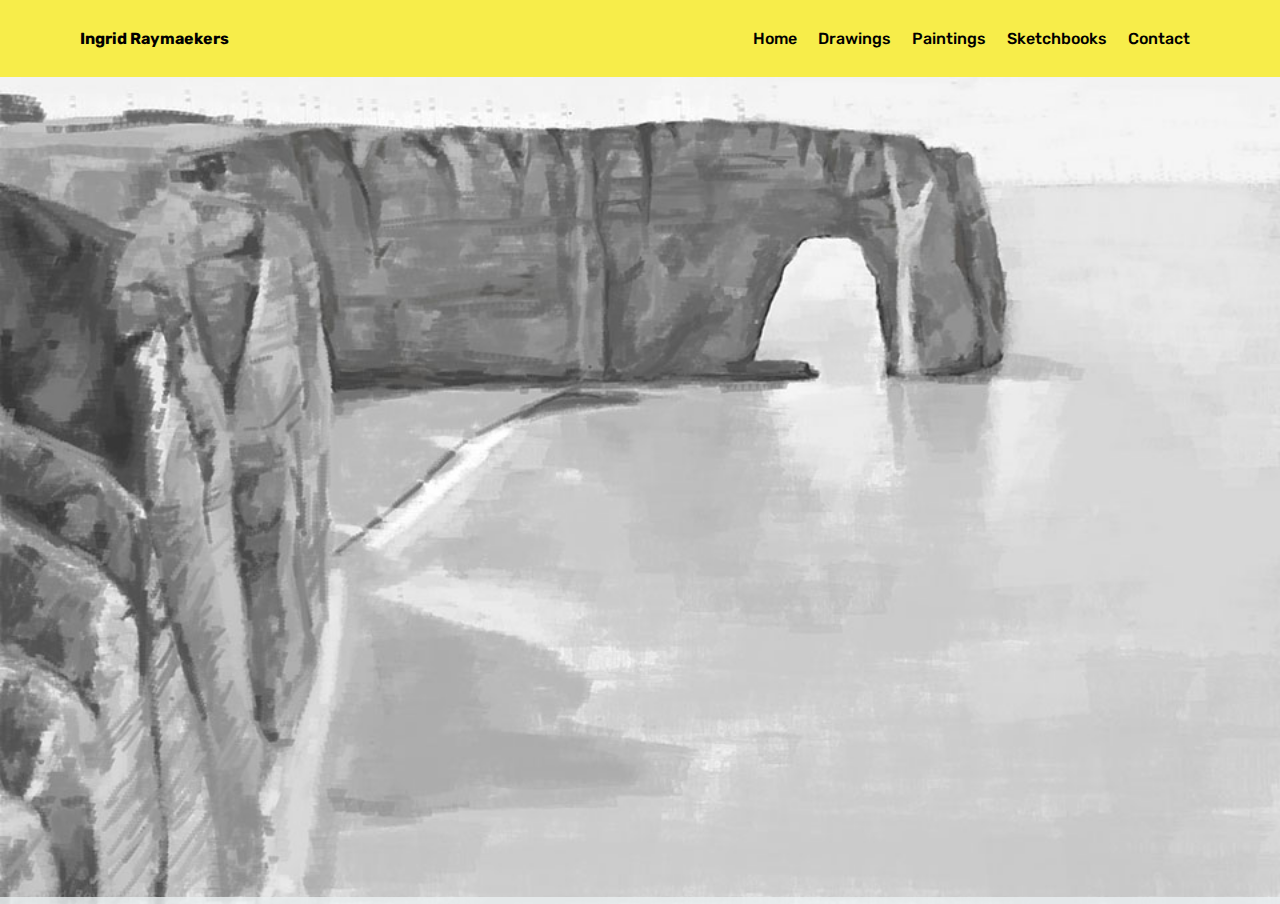
==== index.html @ d1ccdba1 "create github pages" ====
<!DOCTYPE html>
<html >
<head>
  <!-- Site made with Mobirise Website Builder v4.8.5, https://mobirise.com -->
  <meta charset="UTF-8">
  <meta http-equiv="X-UA-Compatible" content="IE=edge">
  <meta name="generator" content="Mobirise v4.8.5, mobirise.com">
  <meta name="viewport" content="width=device-width, initial-scale=1, minimum-scale=1">
  <link rel="shortcut icon" href="assets/images/stempel-1.jpg" type="image/x-icon">
  <meta name="description" content="">
  <title>Home</title>
  <link rel="stylesheet" href="assets/web/assets/mobirise-icons/mobirise-icons.css">
  <link rel="stylesheet" href="assets/tether/tether.min.css">
  <link rel="stylesheet" href="assets/bootstrap/css/bootstrap.min.css">
  <link rel="stylesheet" href="assets/bootstrap/css/bootstrap-grid.min.css">
  <link rel="stylesheet" href="assets/bootstrap/css/bootstrap-reboot.min.css">
  <link rel="stylesheet" href="assets/dropdown/css/style.css">
  <link rel="stylesheet" href="assets/theme/css/style.css">
  <link rel="stylesheet" href="assets/mobirise/css/mbr-additional.css" type="text/css">
  
  
  
</head>
<body>

<!-- Google Analytics -->
<!-- Global site tag (gtag.js) - Google Analytics -->
<script async src="https://www.googletagmanager.com/gtag/js?id=UA-127067409-1"></script>
<script>
  window.dataLayer = window.dataLayer || [];
  function gtag(){dataLayer.push(arguments);}
  gtag('js', new Date());

  gtag('config', 'UA-127067409-1');
</script>


<!-- /Google Analytics -->


  <section class="menu cid-r7bEgi3w6X" once="menu" id="menu2-d">

    

    <nav class="navbar navbar-expand beta-menu navbar-dropdown align-items-center navbar-fixed-top navbar-toggleable-sm">
        <button class="navbar-toggler navbar-toggler-right" type="button" data-toggle="collapse" data-target="#navbarSupportedContent" aria-controls="navbarSupportedContent" aria-expanded="false" aria-label="Toggle navigation">
            <div class="hamburger">
                <span></span>
                <span></span>
                <span></span>
                <span></span>
            </div>
        </button>
        <div class="menu-logo">
            <div class="navbar-brand">
                
                <span class="navbar-caption-wrap"><a class="navbar-caption text-black display-4" href="index.html">
                        Ingrid Raymaekers</a></span>
            </div>
        </div>
        <div class="collapse navbar-collapse" id="navbarSupportedContent">
            <ul class="navbar-nav nav-dropdown nav-right" data-app-modern-menu="true"><li class="nav-item">
                    <a class="nav-link link text-black display-7" href="index.html">
                        Home</a>
                </li>
                <li class="nav-item">
                    <a class="nav-link link text-black display-7" href="Drawings.html">
                        Drawings</a>
                </li><li class="nav-item"><a class="nav-link link text-black display-7" href="Paintings.html">
                        Paintings</a></li><li class="nav-item"><a class="nav-link link text-black display-7" href="Sketchbooks.html">
                        Sketchbooks</a></li><li class="nav-item"><a class="nav-link link text-black display-7" href="Contact.html">
                        Contact</a></li></ul>
            
        </div>
    </nav>
</section>

<section class="engine"><a href="https://mobirise.info/d">web maker</a></section><section class="cid-r7bEkxnLow" id="image2-e">

    

    <figure class="mbr-figure">
        <div class="image-block" style="width: 100%;">
            <img src="assets/images/bnormandie-witte-huis-uitgezoomd.jpg" alt="Mobirise" title="">
            
        </div>
    </figure>
</section>


  <script src="assets/web/assets/jquery/jquery.min.js"></script>
  <script src="assets/popper/popper.min.js"></script>
  <script src="assets/tether/tether.min.js"></script>
  <script src="assets/bootstrap/js/bootstrap.min.js"></script>
  <script src="assets/smoothscroll/smooth-scroll.js"></script>
  <script src="assets/cookies-alert-plugin/cookies-alert-core.js"></script>
  <script src="assets/cookies-alert-plugin/cookies-alert-script.js"></script>
  <script src="assets/dropdown/js/script.min.js"></script>
  <script src="assets/touchswipe/jquery.touch-swipe.min.js"></script>
  <script src="assets/theme/js/script.js"></script>
  
  
<input name="cookieData" type="hidden" data-cookie-text="We use cookies to give you the best experience. Read our <a href='privacy.html'>cookie policy</a>.">
  </body>
</html>
---- assets/web/assets/mobirise-icons/mobirise-icons.css ----
@font-face {
  font-family: 'MobiriseIcons';
  src:  url('mobirise-icons.eot?spat4u');
  src:  url('mobirise-icons.eot?spat4u#iefix') format('embedded-opentype'),
    url('mobirise-icons.ttf?spat4u') format('truetype'),
    url('mobirise-icons.woff?spat4u') format('woff'),
    url('mobirise-icons.svg?spat4u#MobiriseIcons') format('svg');
  font-weight: normal;
  font-style: normal;
}

[class^="mbri-"], [class*=" mbri-"] {
  /* use !important to prevent issues with browser extensions that change fonts */
  font-family: MobiriseIcons !important;
  speak: none;
  font-style: normal;
  font-weight: normal;
  font-variant: normal;
  text-transform: none;
  line-height: 1;

  /* Better Font Rendering =========== */
  -webkit-font-smoothing: antialiased;
  -moz-osx-font-smoothing: grayscale;
}

.mbri-add-submenu:before {
  content: "\e900";
}
.mbri-alert:before {
  content: "\e901";
}
.mbri-align-center:before {
  content: "\e902";
}
.mbri-align-justify:before {
  content: "\e903";
}
.mbri-align-left:before {
  content: "\e904";
}
.mbri-align-right:before {
  content: "\e905";
}
.mbri-android:before {
  content: "\e906";
}
.mbri-apple:before {
  content: "\e907";
}
.mbri-arrow-down:before {
  content: "\e908";
}
.mbri-arrow-next:before {
  content: "\e909";
}
.mbri-arrow-prev:before {
  content: "\e90a";
}
.mbri-arrow-up:before {
  content: "\e90b";
}
.mbri-bold:before {
  content: "\e90c";
}
.mbri-bookmark:before {
  content: "\e90d";
}
.mbri-bootstrap:before {
  content: "\e90e";
}
.mbri-briefcase:before {
  content: "\e90f";
}
.mbri-browse:before {
  content: "\e910";
}
.mbri-bulleted-list:before {
  content: "\e911";
}
.mbri-calendar:before {
  content: "\e912";
}
.mbri-camera:before {
  content: "\e913";
}
.mbri-cart-add:before {
  content: "\e914";
}
.mbri-cart-full:before {
  content: "\e915";
}
.mbri-cash:before {
  content: "\e916";
}
.mbri-change-style:before {
  content: "\e917";
}
.mbri-chat:before {
  content: "\e918";
}
.mbri-clock:before {
  content: "\e919";
}
.mbri-close:before {
  content: "\e91a";
}
.mbri-cloud:before {
  content: "\e91b";
}
.mbri-code:before {
  content: "\e91c";
}
.mbri-contact-form:before {
  content: "\e91d";
}
.mbri-credit-card:before {
  content: "\e91e";
}
.mbri-cursor-click:before {
  content: "\e91f";
}
.mbri-cust-feedback:before {
  content: "\e920";
}
.mbri-database:before {
  content: "\e921";
}
.mbri-delivery:before {
  content: "\e922";
}
.mbri-desktop:before {
  content: "\e923";
}
.mbri-devices:before {
  content: "\e924";
}
.mbri-down:before {
  content: "\e925";
}
.mbri-download:before {
  content: "\e989";
}
.mbri-drag-n-drop:before {
  content: "\e927";
}
.mbri-drag-n-drop2:before {
  content: "\e928";
}
.mbri-edit:before {
  content: "\e929";
}
.mbri-edit2:before {
  content: "\e92a";
}
.mbri-error:before {
  content: "\e92b";
}
.mbri-extension:before {
  content: "\e92c";
}
.mbri-features:before {
  content: "\e92d";
}
.mbri-file:before {
  content: "\e92e";
}
.mbri-flag:before {
  content: "\e92f";
}
.mbri-folder:before {
  content: "\e930";
}
.mbri-gift:before {
  content: "\e931";
}
.mbri-github:before {
  content: "\e932";
}
.mbri-globe:before {
  content: "\e933";
}
.mbri-globe-2:before {
  content: "\e934";
}
.mbri-growing-chart:before {
  content: "\e935";
}
.mbri-hearth:before {
  content: "\e936";
}
.mbri-help:before {
  content: "\e937";
}
.mbri-home:before {
  content: "\e938";
}
.mbri-hot-cup:before {
  content: "\e939";
}
.mbri-idea:before {
  content: "\e93a";
}
.mbri-image-gallery:before {
  content: "\e93b";
}
.mbri-image-slider:before {
  content: "\e93c";
}
.mbri-info:before {
  content: "\e93d";
}
.mbri-italic:before {
  content: "\e93e";
}
.mbri-key:before {
  content: "\e93f";
}
.mbri-laptop:before {
  content: "\e940";
}
.mbri-layers:before {
  content: "\e941";
}
.mbri-left-right:before {
  content: "\e942";
}
.mbri-left:before {
  content: "\e943";
}
.mbri-letter:before {
  content: "\e944";
}
.mbri-like:before {
  content: "\e945";
}
.mbri-link:before {
  content: "\e946";
}
.mbri-lock:before {
  content: "\e947";
}
.mbri-login:before {
  content: "\e948";
}
.mbri-logout:before {
  content: "\e949";
}
.mbri-magic-stick:before {
  content: "\e94a";
}
.mbri-map-pin:before {
  content: "\e94b";
}
.mbri-menu:before {
  content: "\e94c";
}
.mbri-mobile:before {
  content: "\e94d";
}
.mbri-mobile2:before {
  content: "\e94e";
}
.mbri-mobirise:before {
  content: "\e94f";
}
.mbri-more-horizontal:before {
  content: "\e950";
}
.mbri-more-vertical:before {
  content: "\e951";
}
.mbri-music:before {
  content: "\e952";
}
.mbri-new-file:before {
  content: "\e953";
}
.mbri-numbered-list:before {
  content: "\e954";
}
.mbri-opened-folder:before {
  content: "\e955";
}
.mbri-pages:before {
  content: "\e956";
}
.mbri-paper-plane:before {
  content: "\e957";
}
.mbri-paperclip:before {
  content: "\e958";
}
.mbri-photo:before {
  content: "\e959";
}
.mbri-photos:before {
  content: "\e95a";
}
.mbri-pin:before {
  content: "\e95b";
}
.mbri-play:before {
  content: "\e95c";
}
.mbri-plus:before {
  content: "\e95d";
}
.mbri-preview:before {
  content: "\e95e";
}
.mbri-print:before {
  content: "\e95f";
}
.mbri-protect:before {
  content: "\e960";
}
.mbri-question:before {
  content: "\e961";
}
.mbri-quote-left:before {
  content: "\e962";
}
.mbri-quote-right:before {
  content: "\e963";
}
.mbri-refresh:before {
  content: "\e964";
}
.mbri-responsive:before {
  content: "\e965";
}
.mbri-right:before {
  content: "\e966";
}
.mbri-rocket:before {
  content: "\e967";
}
.mbri-sad-face:before {
  content: "\e968";
}
.mbri-sale:before {
  content: "\e969";
}
.mbri-save:before {
  content: "\e96a";
}
.mbri-search:before {
  content: "\e96b";
}
.mbri-setting:before {
  content: "\e96c";
}
.mbri-setting2:before {
  content: "\e96d";
}
.mbri-setting3:before {
  content: "\e96e";
}
.mbri-share:before {
  content: "\e96f";
}
.mbri-shopping-bag:before {
  content: "\e970";
}
.mbri-shopping-basket:before {
  content: "\e971";
}
.mbri-shopping-cart:before {
  content: "\e972";
}
.mbri-sites:before {
  content: "\e973";
}
.mbri-smile-face:before {
  content: "\e974";
}
.mbri-speed:before {
  content: "\e975";
}
.mbri-star:before {
  content: "\e976";
}
.mbri-success:before {
  content: "\e977";
}
.mbri-sun:before {
  content: "\e978";
}
.mbri-sun2:before {
  content: "\e979";
}
.mbri-tablet:before {
  content: "\e97a";
}
.mbri-tablet-vertical:before {
  content: "\e97b";
}
.mbri-target:before {
  content: "\e97c";
}
.mbri-timer:before {
  content: "\e97d";
}
.mbri-to-ftp:before {
  content: "\e97e";
}
.mbri-to-local-drive:before {
  content: "\e97f";
}
.mbri-touch-swipe:before {
  content: "\e980";
}
.mbri-touch:before {
  content: "\e981";
}
.mbri-trash:before {
  content: "\e982";
}
.mbri-underline:before {
  content: "\e983";
}
.mbri-unlink:before {
  content: "\e984";
}
.mbri-unlock:before {
  content: "\e985";
}
.mbri-up-down:before {
  content: "\e986";
}
.mbri-up:before {
  content: "\e987";
}
.mbri-update:before {
  content: "\e988";
}
.mbri-upload:before {
 content: "\e926"; 
}
.mbri-user:before {
  content: "\e98a";
}
.mbri-user2:before {
  content: "\e98b";
}
.mbri-users:before {
  content: "\e98c";
}
.mbri-video:before {
  content: "\e98d";
}
.mbri-video-play:before {
  content: "\e98e";
}
.mbri-watch:before {
  content: "\e98f";
}
.mbri-website-theme:before {
  content: "\e990";
}
.mbri-wifi:before {
  content: "\e991";
}
.mbri-windows:before {
  content: "\e992";
}
.mbri-zoom-out:before {
  content: "\e993";
}
.mbri-redo:before {
  content: "\e994";
}
.mbri-undo:before {
  content: "\e995";
}
---- assets/dropdown/css/style.css ----
.navbar-dropdown {
  left: 0;
  padding: 0;
  position: absolute;
  right: 0;
  top: 0;
  transition: all 0.45s ease;
  z-index: 1030;
  background: #282828; }
  .navbar-dropdown .navbar-logo {
    margin-right: 0.8rem;
    transition: margin 0.3s ease-in-out;
    vertical-align: middle; }
    .navbar-dropdown .navbar-logo img {
      height: 3.125rem;
      transition: all 0.3s ease-in-out; }
    .navbar-dropdown .navbar-logo.mbr-iconfont {
      font-size: 3.125rem;
      line-height: 3.125rem; }
  .navbar-dropdown .navbar-caption {
    font-weight: 700;
    white-space: normal;
    vertical-align: -4px;
    line-height: 3.125rem !important; }
    .navbar-dropdown .navbar-caption, .navbar-dropdown .navbar-caption:hover {
      color: inherit;
      text-decoration: none; }
  .navbar-dropdown .mbr-iconfont + .navbar-caption {
    vertical-align: -1px; }
  .navbar-dropdown.navbar-fixed-top {
    position: fixed; }
  .navbar-dropdown .navbar-brand span {
    vertical-align: -4px; }
  .navbar-dropdown.bg-color.transparent {
    background: none; }
  .navbar-dropdown.navbar-short .navbar-brand {
    padding: 0.625rem 0; }
    .navbar-dropdown.navbar-short .navbar-brand span {
      vertical-align: -1px; }
  .navbar-dropdown.navbar-short .navbar-caption {
    line-height: 2.375rem !important;
    vertical-align: -2px; }
  .navbar-dropdown.navbar-short .navbar-logo {
    margin-right: 0.5rem; }
    .navbar-dropdown.navbar-short .navbar-logo img {
      height: 2.375rem; }
    .navbar-dropdown.navbar-short .navbar-logo.mbr-iconfont {
      font-size: 2.375rem;
      line-height: 2.375rem; }
  .navbar-dropdown.navbar-short .mbr-table-cell {
    height: 3.625rem; }
  .navbar-dropdown .navbar-close {
    left: 0.6875rem;
    position: fixed;
    top: 0.75rem;
    z-index: 1000; }
  .navbar-dropdown .hamburger-icon {
    content: "";
    display: inline-block;
    vertical-align: middle;
    width: 16px;
    -webkit-box-shadow: 0 -6px 0 1px #282828,0 0 0 1px #282828,0 6px 0 1px #282828;
    -moz-box-shadow: 0 -6px 0 1px #282828,0 0 0 1px #282828,0 6px 0 1px #282828;
    box-shadow: 0 -6px 0 1px #282828,0 0 0 1px #282828,0 6px 0 1px #282828; }

.dropdown-menu .dropdown-toggle[data-toggle="dropdown-submenu"]::after {
  border-bottom: 0.35em solid transparent;
  border-left: 0.35em solid;
  border-right: 0;
  border-top: 0.35em solid transparent;
  margin-left: 0.3rem; }

.dropdown-menu .dropdown-item:focus {
  outline: 0; }

.nav-dropdown {
  font-size: 0.75rem;
  font-weight: 500;
  height: auto !important; }
  .nav-dropdown .nav-btn {
    padding-left: 1rem; }
  .nav-dropdown .link {
    margin: .667em 1.667em;
    font-weight: 500;
    padding: 0;
    transition: color .2s ease-in-out; }
    .nav-dropdown .link.dropdown-toggle {
      margin-right: 2.583em; }
      .nav-dropdown .link.dropdown-toggle::after {
        margin-left: .25rem;
        border-top: 0.35em solid;
        border-right: 0.35em solid transparent;
        border-left: 0.35em solid transparent;
        border-bottom: 0; }
      .nav-dropdown .link.dropdown-toggle[aria-expanded="true"] {
        margin: 0;
        padding: 0.667em 3.263em  0.667em 1.667em; }
  .nav-dropdown .link::after,
  .nav-dropdown .dropdown-item::after {
    color: inherit; }
  .nav-dropdown .btn {
    font-size: 0.75rem;
    font-weight: 700;
    letter-spacing: 0;
    margin-bottom: 0;
    padding-left: 1.25rem;
    padding-right: 1.25rem; }
  .nav-dropdown .dropdown-menu {
    border-radius: 0;
    border: 0;
    left: 0;
    margin: 0;
    padding-bottom: 1.25rem;
    padding-top: 1.25rem;
    position: relative; }
  .nav-dropdown .dropdown-submenu {
    margin-left: 0.125rem;
    top: 0; }
  .nav-dropdown .dropdown-item {
    font-weight: 500;
    line-height: 2;
    padding: 0.3846em 4.615em 0.3846em 1.5385em;
    position: relative;
    transition: color .2s ease-in-out, background-color .2s ease-in-out; }
    .nav-dropdown .dropdown-item::after {
      margin-top: -0.3077em;
      position: absolute;
      right: 1.1538em;
      top: 50%; }
    .nav-dropdown .dropdown-item:focus, .nav-dropdown .dropdown-item:hover {
      background: none; }

@media (max-width: 767px) {
  .nav-dropdown.navbar-toggleable-sm {
    bottom: 0;
    display: none;
    left: 0;
    overflow-x: hidden;
    position: fixed;
    top: 0;
    transform: translateX(-100%);
    -ms-transform: translateX(-100%);
    -webkit-transform: translateX(-100%);
    width: 18.75rem;
    z-index: 999; } }
.nav-dropdown.navbar-toggleable-xl {
  bottom: 0;
  display: none;
  left: 0;
  overflow-x: hidden;
  position: fixed;
  top: 0;
  transform: translateX(-100%);
  -ms-transform: translateX(-100%);
  -webkit-transform: translateX(-100%);
  width: 18.75rem;
  z-index: 999; }

.nav-dropdown-sm {
  display: block !important;
  overflow-x: hidden;
  overflow: auto;
  padding-top: 3.875rem; }
  .nav-dropdown-sm::after {
    content: "";
    display: block;
    height: 3rem;
    width: 100%; }
  .nav-dropdown-sm.collapse.in ~ .navbar-close {
    display: block !important; }
  .nav-dropdown-sm.collapsing, .nav-dropdown-sm.collapse.in {
    transform: translateX(0);
    -ms-transform: translateX(0);
    -webkit-transform: translateX(0);
    transition: all 0.25s ease-out;
    -webkit-transition: all 0.25s ease-out;
    background: #282828; }
  .nav-dropdown-sm.collapsing[aria-expanded="false"] {
    transform: translateX(-100%);
    -ms-transform: translateX(-100%);
    -webkit-transform: translateX(-100%); }
  .nav-dropdown-sm .nav-item {
    display: block;
    margin-left: 0 !important;
    padding-left: 0; }
  .nav-dropdown-sm .link,
  .nav-dropdown-sm .dropdown-item {
    border-top: 1px dotted rgba(255, 255, 255, 0.1);
    font-size: 0.8125rem;
    line-height: 1.6;
    margin: 0 !important;
    padding: 0.875rem 2.4rem 0.875rem 1.5625rem !important;
    position: relative;
    white-space: normal; }
    .nav-dropdown-sm .link:focus, .nav-dropdown-sm .link:hover,
    .nav-dropdown-sm .dropdown-item:focus,
    .nav-dropdown-sm .dropdown-item:hover {
      background: rgba(0, 0, 0, 0.2) !important;
      color: #c0a375; }
  .nav-dropdown-sm .nav-btn {
    position: relative;
    padding: 1.5625rem 1.5625rem 0 1.5625rem; }
    .nav-dropdown-sm .nav-btn::before {
      border-top: 1px dotted rgba(255, 255, 255, 0.1);
      content: "";
      left: 0;
      position: absolute;
      top: 0;
      width: 100%; }
    .nav-dropdown-sm .nav-btn + .nav-btn {
      padding-top: 0.625rem; }
      .nav-dropdown-sm .nav-btn + .nav-btn::before {
        display: none; }
  .nav-dropdown-sm .btn {
    padding: 0.625rem 0; }
  .nav-dropdown-sm .dropdown-toggle[data-toggle="dropdown-submenu"]::after {
    margin-left: .25rem;
    border-top: 0.35em solid;
    border-right: 0.35em solid transparent;
    border-left: 0.35em solid transparent;
    border-bottom: 0; }
  .nav-dropdown-sm .dropdown-toggle[data-toggle="dropdown-submenu"][aria-expanded="true"]::after {
    border-top: 0;
    border-right: 0.35em solid transparent;
    border-left: 0.35em solid transparent;
    border-bottom: 0.35em solid; }
  .nav-dropdown-sm .dropdown-menu {
    margin: 0;
    padding: 0;
    position: relative;
    top: 0;
    left: 0;
    width: 100%;
    border: 0;
    float: none;
    border-radius: 0;
    background: none; }
  .nav-dropdown-sm .dropdown-submenu {
    left: 100%;
    margin-left: 0.125rem;
    margin-top: -1.25rem;
    top: 0; }

.navbar-toggleable-sm .nav-dropdown .dropdown-menu {
  position: absolute; }

.navbar-toggleable-sm .nav-dropdown .dropdown-submenu {
  left: 100%;
  margin-left: 0.125rem;
  margin-top: -1.25rem;
  top: 0; }

.navbar-toggleable-sm.opened .nav-dropdown .dropdown-menu {
  position: relative; }

.navbar-toggleable-sm.opened .nav-dropdown .dropdown-submenu {
  left: 0;
  margin-left: 00rem;
  margin-top: 0rem;
  top: 0; }

.is-builder .nav-dropdown.collapsing {
  transition: none !important; }

/*# sourceMappingURL=style.css.map */
---- assets/theme/css/style.css ----
/*!
 * Mobirise v4 theme (https://mobirise.com/)
 * Copyright 2017 Mobirise
 */section{background-color:#eeeeee}section,.container,.container-fluid{position:relative;word-wrap:break-word}a.mbr-iconfont:hover{text-decoration:none}.article .lead p,.article .lead ul,.article .lead ol,.article .lead pre,.article .lead blockquote{margin-bottom:0}a{font-style:normal;font-weight:400;cursor:pointer}a,a:hover{text-decoration:none}figure{margin-bottom:0}body{color:#232323}h1,h2,h3,h4,h5,h6,.h1,.h2,.h3,.h4,.h5,.h6,.display-1,.display-2,.display-3,.display-4{line-height:1;word-break:break-word;word-wrap:break-word}b,strong{font-weight:bold}blockquote{padding:10px 0 10px 20px;position:relative;border-left:2px solid;border-color:#ff3366}input:-webkit-autofill,input:-webkit-autofill:hover,input:-webkit-autofill:focus,input:-webkit-autofill:active{transition-delay:9999s;transition-property:background-color, color}textarea[type="hidden"]{display:none}body{position:relative}section{background-position:50% 50%;background-repeat:no-repeat;background-size:cover}section .mbr-background-video,section .mbr-background-video-preview{position:absolute;bottom:0;left:0;right:0;top:0}.hidden{visibility:hidden}.mbr-z-index20{z-index:20}/*! Base colors */.mbr-white{color:#ffffff}.mbr-black{color:#000000}.mbr-bg-white{background-color:#ffffff}.mbr-bg-black{background-color:#000000}/*! Text-aligns */.align-left{text-align:left}.align-center{text-align:center}.align-right{text-align:right}@media (max-width: 767px){.align-left,.align-center,.align-right,.mbr-section-btn,.mbr-section-title{text-align:center}}/*! Font-weight  */.mbr-light{font-weight:300}.mbr-regular{font-weight:400}.mbr-semibold{font-weight:500}.mbr-bold{font-weight:700}/*! Media  */.media-size-item{-webkit-flex:1 1 auto;-moz-flex:1 1 auto;-ms-flex:1 1 auto;-o-flex:1 1 auto;flex:1 1 auto}.media-content{-webkit-flex-basis:100%;flex-basis:100%}.media-container-row{display:-ms-flexbox;display:-webkit-flex;display:flex;-webkit-flex-direction:row;-ms-flex-direction:row;flex-direction:row;-webkit-flex-wrap:wrap;-ms-flex-wrap:wrap;flex-wrap:wrap;-webkit-justify-content:center;-ms-flex-pack:center;justify-content:center;-webkit-align-content:center;-ms-flex-line-pack:center;align-content:center;-webkit-align-items:start;-ms-flex-align:start;align-items:start}.media-container-row .media-size-item{width:400px}.media-container-column{display:-ms-flexbox;display:-webkit-flex;display:flex;-webkit-flex-direction:column;-ms-flex-direction:column;flex-direction:column;-webkit-flex-wrap:wrap;-ms-flex-wrap:wrap;flex-wrap:wrap;-webkit-justify-content:center;-ms-flex-pack:center;justify-content:center;-webkit-align-content:center;-ms-flex-line-pack:center;align-content:center;-webkit-align-items:stretch;-ms-flex-align:stretch;align-items:stretch}.media-container-column>*{width:100%}@media (min-width: 992px){.media-container-row{-webkit-flex-wrap:nowrap;-ms-flex-wrap:nowrap;flex-wrap:nowrap}}figure{overflow:hidden}figure[mbr-media-size]{transition:width 0.1s}.mbr-figure img,.mbr-figure iframe{display:block;width:100%}.card{background-color:transparent;border:none}.card-img{text-align:center;flex-shrink:0;-webkit-flex-shrink:0}.media{max-width:100%;margin:0 auto}.mbr-figure{-ms-flex-item-align:center;-ms-grid-row-align:center;-webkit-align-self:center;align-self:center}.media-container>div{max-width:100%}.mbr-figure img,.card-img img{width:100%}@media (max-width: 991px){.media-size-item{width:auto !important}.media{width:auto}.mbr-figure{width:100% !important}}/*! Buttons */.mbr-section-btn{margin-left:-.25rem;margin-right:-.25rem;font-size:0}nav .mbr-section-btn{margin-left:0rem;margin-right:0rem}/*! Btn icon margin */.btn .mbr-iconfont,.btn.btn-sm .mbr-iconfont{cursor:pointer;margin-right:0.5rem}.btn.btn-md .mbr-iconfont,.btn.btn-md .mbr-iconfont{margin-right:0.8rem}.mbr-regular{font-weight:400}.mbr-semibold{font-weight:500}.mbr-bold{font-weight:700}[type="submit"]{-webkit-appearance:none}/*! Full-screen */.mbr-fullscreen .mbr-overlay{min-height:100vh}.mbr-fullscreen{display:flex;display:-webkit-flex;display:-moz-flex;display:-ms-flex;display:-o-flex;align-items:center;-webkit-align-items:center;min-height:100vh;padding-top:3rem;padding-bottom:3rem}/*! Map */.map{height:25rem;position:relative}.map iframe{width:100%;height:100%}.form-asterisk{font-family:initial;position:absolute;top:-2px;font-weight:normal}/*! Scroll to top arrow */.mbr-arrow-up{bottom:25px;right:90px;position:fixed;text-align:right;z-index:5000;color:#ffffff;font-size:32px;transform:rotate(180deg);-webkit-transform:rotate(180deg)}.mbr-arrow-up a{background:rgba(0,0,0,0.2);border-radius:3px;color:#fff;display:inline-block;height:60px;width:60px;outline-style:none !important;position:relative;text-decoration:none;transition:all .3s ease-in-out;cursor:pointer;text-align:center}.mbr-arrow-up a:hover{background-color:rgba(0,0,0,0.4)}.mbr-arrow-up a i{line-height:60px}.mbr-arrow-up-icon{display:block;color:#fff}.mbr-arrow-up-icon::before{content:"\203a";display:inline-block;font-family:serif;font-size:32px;line-height:1;font-style:normal;position:relative;top:6px;left:-4px;-webkit-transform:rotate(-90deg);transform:rotate(-90deg)}/*! Arrow Down */.mbr-arrow{position:absolute;bottom:45px;left:50%;width:60px;height:60px;cursor:pointer;background-color:rgba(80,80,80,0.5);border-radius:50%;-webkit-transform:translateX(-50%);transform:translateX(-50%)}.mbr-arrow>a{display:inline-block;text-decoration:none;outline-style:none;-webkit-animation:arrowdown 1.7s ease-in-out infinite;animation:arrowdown 1.7s ease-in-out infinite}.mbr-arrow>a>i{position:absolute;top:-2px;left:15px;font-size:2rem}@keyframes arrowdown{0%{transform:translateY(0px);-webkit-transform:translateY(0px)}50%{transform:translateY(-5px);-webkit-transform:translateY(-5px)}100%{transform:translateY(0px);-webkit-transform:translateY(0px)}}@-webkit-keyframes arrowdown{0%{transform:translateY(0px);-webkit-transform:translateY(0px)}50%{transform:translateY(-5px);-webkit-transform:translateY(-5px)}100%{transform:translateY(0px);-webkit-transform:translateY(0px)}}@media (max-width: 500px){.mbr-arrow-up{left:50%;right:auto;transform:translateX(-50%) rotate(180deg);-webkit-transform:translateX(-50%) rotate(180deg)}}@keyframes gradient-animation{from{background-position:0% 100%;animation-timing-function:ease-in-out}to{background-position:100% 0%;animation-timing-function:ease-in-out}}@-webkit-keyframes gradient-animation{from{background-position:0% 100%;animation-timing-function:ease-in-out}to{background-position:100% 0%;animation-timing-function:ease-in-out}}.bg-gradient{background-size:200% 200%;animation:gradient-animation 5s infinite alternate;-webkit-animation:gradient-animation 5s infinite alternate}.menu .navbar-brand{display:-webkit-flex}.menu .navbar-brand span{display:flex;display:-webkit-flex}.menu .navbar-brand .navbar-caption-wrap{display:-webkit-flex}.menu .navbar-brand .navbar-logo img{display:-webkit-flex}@media (min-width: 768px) and (max-width: 991px){.menu .navbar-toggleable-sm .navbar-nav{display:-webkit-box;display:-webkit-flex;display:-ms-flexbox}}@media (min-width: 992px){.menu .navbar-nav.nav-dropdown{display:-webkit-flex}.menu .navbar-toggleable-sm .navbar-collapse{display:-webkit-flex !important}}.navbar{display:-webkit-flex;-webkit-flex-wrap:wrap;-webkit-align-items:center;-webkit-justify-content:space-between}.navbar-collapse{-webkit-flex-basis:100%;-webkit-flex-grow:1;-webkit-align-items:center}.nav-dropdown .link{padding:.667em 1.667em !important;margin:0 !important}.nav{display:-webkit-flex;-webkit-flex-wrap:wrap}.row{display:-webkit-flex;-webkit-flex-wrap:wrap}.justify-content-center{-webkit-justify-content:center}.form-inline{display:-webkit-flex;-webkit-flex-flow:row wrap;-webkit-align-items:center}.card-wrapper{flex:1;-webkit-flex:1}.carousel-control{display:-webkit-flex;-webkit-align-items:center;-webkit-justify-content:center}.carousel-controls{display:-webkit-flex}.media{display:-webkit-flex}
/*# sourceMappingURL=style.css.map */
.engine {
	position: absolute;
	text-indent: -2400px;
	text-align: center;
	padding: 0;
	top: 0;
	left: -2400px;
}
---- assets/mobirise/css/mbr-additional.css ----
@import url(https://fonts.googleapis.com/css?family=Rubik:300,300i,400,400i,500,500i,700,700i,900,900i);





body {
  font-style: normal;
  line-height: 1.5;
}
.mbr-section-title {
  font-style: normal;
  line-height: 1.2;
}
.mbr-section-subtitle {
  line-height: 1.3;
}
.mbr-text {
  font-style: normal;
  line-height: 1.6;
}
.display-1 {
  font-family: 'Rubik', sans-serif;
  font-size: 4.25rem;
}
.display-1 > .mbr-iconfont {
  font-size: 6.8rem;
}
.display-2 {
  font-family: 'Rubik', sans-serif;
  font-size: 3rem;
}
.display-2 > .mbr-iconfont {
  font-size: 4.8rem;
}
.display-4 {
  font-family: 'Rubik', sans-serif;
  font-size: 1rem;
}
.display-4 > .mbr-iconfont {
  font-size: 1.6rem;
}
.display-5 {
  font-family: 'Rubik', sans-serif;
  font-size: 1.5rem;
}
.display-5 > .mbr-iconfont {
  font-size: 2.4rem;
}
.display-7 {
  font-family: 'Rubik', sans-serif;
  font-size: 1rem;
}
.display-7 > .mbr-iconfont {
  font-size: 1.6rem;
}
/* ---- Fluid typography for mobile devices ---- */
/* 1.4 - font scale ratio ( bootstrap == 1.42857 ) */
/* 100vw - current viewport width */
/* (48 - 20)  48 == 48rem == 768px, 20 == 20rem == 320px(minimal supported viewport) */
/* 0.65 - min scale variable, may vary */
@media (max-width: 768px) {
  .display-1 {
    font-size: 3.4rem;
    font-size: calc( 2.1374999999999997rem + (4.25 - 2.1374999999999997) * ((100vw - 20rem) / (48 - 20)));
    line-height: calc( 1.4 * (2.1374999999999997rem + (4.25 - 2.1374999999999997) * ((100vw - 20rem) / (48 - 20))));
  }
  .display-2 {
    font-size: 2.4rem;
    font-size: calc( 1.7rem + (3 - 1.7) * ((100vw - 20rem) / (48 - 20)));
    line-height: calc( 1.4 * (1.7rem + (3 - 1.7) * ((100vw - 20rem) / (48 - 20))));
  }
  .display-4 {
    font-size: 0.8rem;
    font-size: calc( 1rem + (1 - 1) * ((100vw - 20rem) / (48 - 20)));
    line-height: calc( 1.4 * (1rem + (1 - 1) * ((100vw - 20rem) / (48 - 20))));
  }
  .display-5 {
    font-size: 1.2rem;
    font-size: calc( 1.175rem + (1.5 - 1.175) * ((100vw - 20rem) / (48 - 20)));
    line-height: calc( 1.4 * (1.175rem + (1.5 - 1.175) * ((100vw - 20rem) / (48 - 20))));
  }
}
/* Buttons */
.btn {
  font-weight: 500;
  border-width: 2px;
  font-style: normal;
  letter-spacing: 1px;
  margin: .4rem .8rem;
  white-space: normal;
  -webkit-transition: all 0.3s ease-in-out;
  -moz-transition: all 0.3s ease-in-out;
  transition: all 0.3s ease-in-out;
  display: inline-flex;
  align-items: center;
  justify-content: center;
  word-break: break-word;
  -webkit-align-items: center;
  -webkit-justify-content: center;
  display: -webkit-inline-flex;
  padding: 1rem 3rem;
  border-radius: 3px;
}
.btn-sm {
  font-weight: 500;
  letter-spacing: 1px;
  -webkit-transition: all 0.3s ease-in-out;
  -moz-transition: all 0.3s ease-in-out;
  transition: all 0.3s ease-in-out;
  padding: 0.6rem 1.5rem;
  border-radius: 3px;
}
.btn-md {
  font-weight: 500;
  letter-spacing: 1px;
  margin: .4rem .8rem !important;
  -webkit-transition: all 0.3s ease-in-out;
  -moz-transition: all 0.3s ease-in-out;
  transition: all 0.3s ease-in-out;
  padding: 1rem 3rem;
  border-radius: 3px;
}
.btn-lg {
  font-weight: 500;
  letter-spacing: 1px;
  margin: .4rem .8rem !important;
  -webkit-transition: all 0.3s ease-in-out;
  -moz-transition: all 0.3s ease-in-out;
  transition: all 0.3s ease-in-out;
  padding: 1.2rem 3.2rem;
  border-radius: 3px;
}
.bg-primary {
  background-color: #149dcc !important;
}
.bg-success {
  background-color: #f7ed4a !important;
}
.bg-info {
  background-color: #82786e !important;
}
.bg-warning {
  background-color: #879a9f !important;
}
.bg-danger {
  background-color: #b1a374 !important;
}
.btn-primary,
.btn-primary:active {
  background-color: #149dcc !important;
  border-color: #149dcc !important;
  color: #ffffff !important;
}
.btn-primary:hover,
.btn-primary:focus,
.btn-primary.focus,
.btn-primary.active {
  color: #ffffff !important;
  background-color: #0d6786 !important;
  border-color: #0d6786 !important;
}
.btn-primary.disabled,
.btn-primary:disabled {
  color: #ffffff !important;
  background-color: #0d6786 !important;
  border-color: #0d6786 !important;
}
.btn-secondary,
.btn-secondary:active {
  background-color: #ff3366 !important;
  border-color: #ff3366 !important;
  color: #ffffff !important;
}
.btn-secondary:hover,
.btn-secondary:focus,
.btn-secondary.focus,
.btn-secondary.active {
  color: #ffffff !important;
  background-color: #e50039 !important;
  border-color: #e50039 !important;
}
.btn-secondary.disabled,
.btn-secondary:disabled {
  color: #ffffff !important;
  background-color: #e50039 !important;
  border-color: #e50039 !important;
}
.btn-info,
.btn-info:active {
  background-color: #82786e !important;
  border-color: #82786e !important;
  color: #ffffff !important;
}
.btn-info:hover,
.btn-info:focus,
.btn-info.focus,
.btn-info.active {
  color: #ffffff !important;
  background-color: #59524b !important;
  border-color: #59524b !important;
}
.btn-info.disabled,
.btn-info:disabled {
  color: #ffffff !important;
  background-color: #59524b !important;
  border-color: #59524b !important;
}
.btn-success,
.btn-success:active {
  background-color: #f7ed4a !important;
  border-color: #f7ed4a !important;
  color: #3f3c03 !important;
}
.btn-success:hover,
.btn-success:focus,
.btn-success.focus,
.btn-success.active {
  color: #3f3c03 !important;
  background-color: #eadd0a !important;
  border-color: #eadd0a !important;
}
.btn-success.disabled,
.btn-success:disabled {
  color: #3f3c03 !important;
  background-color: #eadd0a !important;
  border-color: #eadd0a !important;
}
.btn-warning,
.btn-warning:active {
  background-color: #879a9f !important;
  border-color: #879a9f !important;
  color: #ffffff !important;
}
.btn-warning:hover,
.btn-warning:focus,
.btn-warning.focus,
.btn-warning.active {
  color: #ffffff !important;
  background-color: #617479 !important;
  border-color: #617479 !important;
}
.btn-warning.disabled,
.btn-warning:disabled {
  color: #ffffff !important;
  background-color: #617479 !important;
  border-color: #617479 !important;
}
.btn-danger,
.btn-danger:active {
  background-color: #b1a374 !important;
  border-color: #b1a374 !important;
  color: #ffffff !important;
}
.btn-danger:hover,
.btn-danger:focus,
.btn-danger.focus,
.btn-danger.active {
  color: #ffffff !important;
  background-color: #8b7d4e !important;
  border-color: #8b7d4e !important;
}
.btn-danger.disabled,
.btn-danger:disabled {
  color: #ffffff !important;
  background-color: #8b7d4e !important;
  border-color: #8b7d4e !important;
}
.btn-white {
  color: #333333 !important;
}
.btn-white,
.btn-white:active {
  background-color: #ffffff !important;
  border-color: #ffffff !important;
  color: #808080 !important;
}
.btn-white:hover,
.btn-white:focus,
.btn-white.focus,
.btn-white.active {
  color: #808080 !important;
  background-color: #d9d9d9 !important;
  border-color: #d9d9d9 !important;
}
.btn-white.disabled,
.btn-white:disabled {
  color: #808080 !important;
  background-color: #d9d9d9 !important;
  border-color: #d9d9d9 !important;
}
.btn-black,
.btn-black:active {
  background-color: #333333 !important;
  border-color: #333333 !important;
  color: #ffffff !important;
}
.btn-black:hover,
.btn-black:focus,
.btn-black.focus,
.btn-black.active {
  color: #ffffff !important;
  background-color: #0d0d0d !important;
  border-color: #0d0d0d !important;
}
.btn-black.disabled,
.btn-black:disabled {
  color: #ffffff !important;
  background-color: #0d0d0d !important;
  border-color: #0d0d0d !important;
}
.btn-primary-outline,
.btn-primary-outline:active {
  background: none;
  border-color: #0b566f;
  color: #0b566f;
}
.btn-primary-outline:hover,
.btn-primary-outline:focus,
.btn-primary-outline.focus,
.btn-primary-outline.active {
  color: #ffffff;
  background-color: #149dcc;
  border-color: #149dcc;
}
.btn-primary-outline.disabled,
.btn-primary-outline:disabled {
  color: #ffffff !important;
  background-color: #149dcc !important;
  border-color: #149dcc !important;
}
.btn-secondary-outline,
.btn-secondary-outline:active {
  background: none;
  border-color: #cc0033;
  color: #cc0033;
}
.btn-secondary-outline:hover,
.btn-secondary-outline:focus,
.btn-secondary-outline.focus,
.btn-secondary-outline.active {
  color: #ffffff;
  background-color: #ff3366;
  border-color: #ff3366;
}
.btn-secondary-outline.disabled,
.btn-secondary-outline:disabled {
  color: #ffffff !important;
  background-color: #ff3366 !important;
  border-color: #ff3366 !important;
}
.btn-info-outline,
.btn-info-outline:active {
  background: none;
  border-color: #4b453f;
  color: #4b453f;
}
.btn-info-outline:hover,
.btn-info-outline:focus,
.btn-info-outline.focus,
.btn-info-outline.active {
  color: #ffffff;
  background-color: #82786e;
  border-color: #82786e;
}
.btn-info-outline.disabled,
.btn-info-outline:disabled {
  color: #ffffff !important;
  background-color: #82786e !important;
  border-color: #82786e !important;
}
.btn-success-outline,
.btn-success-outline:active {
  background: none;
  border-color: #d2c609;
  color: #d2c609;
}
.btn-success-outline:hover,
.btn-success-outline:focus,
.btn-success-outline.focus,
.btn-success-outline.active {
  color: #3f3c03;
  background-color: #f7ed4a;
  border-color: #f7ed4a;
}
.btn-success-outline.disabled,
.btn-success-outline:disabled {
  color: #3f3c03 !important;
  background-color: #f7ed4a !important;
  border-color: #f7ed4a !important;
}
.btn-warning-outline,
.btn-warning-outline:active {
  background: none;
  border-color: #55666b;
  color: #55666b;
}
.btn-warning-outline:hover,
.btn-warning-outline:focus,
.btn-warning-outline.focus,
.btn-warning-outline.active {
  color: #ffffff;
  background-color: #879a9f;
  border-color: #879a9f;
}
.btn-warning-outline.disabled,
.btn-warning-outline:disabled {
  color: #ffffff !important;
  background-color: #879a9f !important;
  border-color: #879a9f !important;
}
.btn-danger-outline,
.btn-danger-outline:active {
  background: none;
  border-color: #7a6e45;
  color: #7a6e45;
}
.btn-danger-outline:hover,
.btn-danger-outline:focus,
.btn-danger-outline.focus,
.btn-danger-outline.active {
  color: #ffffff;
  background-color: #b1a374;
  border-color: #b1a374;
}
.btn-danger-outline.disabled,
.btn-danger-outline:disabled {
  color: #ffffff !important;
  background-color: #b1a374 !important;
  border-color: #b1a374 !important;
}
.btn-black-outline,
.btn-black-outline:active {
  background: none;
  border-color: #000000;
  color: #000000;
}
.btn-black-outline:hover,
.btn-black-outline:focus,
.btn-black-outline.focus,
.btn-black-outline.active {
  color: #ffffff;
  background-color: #333333;
  border-color: #333333;
}
.btn-black-outline.disabled,
.btn-black-outline:disabled {
  color: #ffffff !important;
  background-color: #333333 !important;
  border-color: #333333 !important;
}
.btn-white-outline,
.btn-white-outline:active,
.btn-white-outline.active {
  background: none;
  border-color: #ffffff;
  color: #ffffff;
}
.btn-white-outline:hover,
.btn-white-outline:focus,
.btn-white-outline.focus {
  color: #333333;
  background-color: #ffffff;
  border-color: #ffffff;
}
.text-primary {
  color: #149dcc !important;
}
.text-secondary {
  color: #ff3366 !important;
}
.text-success {
  color: #f7ed4a !important;
}
.text-info {
  color: #82786e !important;
}
.text-warning {
  color: #879a9f !important;
}
.text-danger {
  color: #b1a374 !important;
}
.text-white {
  color: #ffffff !important;
}
.text-black {
  color: #000000 !important;
}
a.text-primary:hover,
a.text-primary:focus {
  color: #0b566f !important;
}
a.text-secondary:hover,
a.text-secondary:focus {
  color: #cc0033 !important;
}
a.text-success:hover,
a.text-success:focus {
  color: #d2c609 !important;
}
a.text-info:hover,
a.text-info:focus {
  color: #4b453f !important;
}
a.text-warning:hover,
a.text-warning:focus {
  color: #55666b !important;
}
a.text-danger:hover,
a.text-danger:focus {
  color: #7a6e45 !important;
}
a.text-white:hover,
a.text-white:focus {
  color: #b3b3b3 !important;
}
a.text-black:hover,
a.text-black:focus {
  color: #4d4d4d !important;
}
.alert-success {
  background-color: #70c770;
}
.alert-info {
  background-color: #82786e;
}
.alert-warning {
  background-color: #879a9f;
}
.alert-danger {
  background-color: #b1a374;
}
.mbr-section-btn a.btn:not(.btn-form) {
  border-radius: 100px;
}
.mbr-section-btn a.btn:not(.btn-form):hover,
.mbr-section-btn a.btn:not(.btn-form):focus {
  box-shadow: none !important;
}
.mbr-section-btn a.btn:not(.btn-form):hover,
.mbr-section-btn a.btn:not(.btn-form):focus {
  box-shadow: 0 10px 40px 0 rgba(0, 0, 0, 0.2) !important;
  -webkit-box-shadow: 0 10px 40px 0 rgba(0, 0, 0, 0.2) !important;
}
.mbr-gallery-filter li a {
  border-radius: 100px !important;
}
.mbr-gallery-filter li.active .btn {
  background-color: #149dcc;
  border-color: #149dcc;
  color: #ffffff;
}
.mbr-gallery-filter li.active .btn:focus {
  box-shadow: none;
}
.nav-tabs .nav-link {
  border-radius: 100px !important;
}
.btn-form {
  border-radius: 0;
}
.btn-form:hover {
  cursor: pointer;
}
a,
a:hover {
  color: #149dcc;
}
.mbr-plan-header.bg-primary .mbr-plan-subtitle,
.mbr-plan-header.bg-primary .mbr-plan-price-desc {
  color: #b4e6f8;
}
.mbr-plan-header.bg-success .mbr-plan-subtitle,
.mbr-plan-header.bg-success .mbr-plan-price-desc {
  color: #ffffff;
}
.mbr-plan-header.bg-info .mbr-plan-subtitle,
.mbr-plan-header.bg-info .mbr-plan-price-desc {
  color: #beb8b2;
}
.mbr-plan-header.bg-warning .mbr-plan-subtitle,
.mbr-plan-header.bg-warning .mbr-plan-price-desc {
  color: #ced6d8;
}
.mbr-plan-header.bg-danger .mbr-plan-subtitle,
.mbr-plan-header.bg-danger .mbr-plan-price-desc {
  color: #dfd9c6;
}
/* Scroll to top button*/
.scrollToTop_wraper {
  display: none;
}
#scrollToTop a i:before {
  content: '';
  position: absolute;
  height: 40%;
  top: 25%;
  background: #fff;
  width: 2px;
  left: calc(50% - 1px);
}
#scrollToTop a i:after {
  content: '';
  position: absolute;
  display: block;
  border-top: 2px solid #fff;
  border-right: 2px solid #fff;
  width: 40%;
  height: 40%;
  left: 30%;
  bottom: 30%;
  transform: rotate(135deg);
  -webkit-transform: rotate(135deg);
}
/* Others*/
.note-check a[data-value=Rubik] {
  font-style: normal;
}
.mbr-arrow a {
  color: #ffffff;
}
@media (max-width: 767px) {
  .mbr-arrow {
    display: none;
  }
}
.form-control-label {
  position: relative;
  cursor: pointer;
  margin-bottom: .357em;
  padding: 0;
}
.alert {
  color: #ffffff;
  border-radius: 0;
  border: 0;
  font-size: .875rem;
  line-height: 1.5;
  margin-bottom: 1.875rem;
  padding: 1.25rem;
  position: relative;
}
.alert.alert-form::after {
  background-color: inherit;
  bottom: -7px;
  content: "";
  display: block;
  height: 14px;
  left: 50%;
  margin-left: -7px;
  position: absolute;
  transform: rotate(45deg);
  width: 14px;
  -webkit-transform: rotate(45deg);
}
.form-control {
  background-color: #f5f5f5;
  box-shadow: none;
  color: #565656;
  font-family: 'Rubik', sans-serif;
  font-size: 1rem;
  line-height: 1.43;
  min-height: 3.5em;
  padding: 1.07em .5em;
}
.form-control > .mbr-iconfont {
  font-size: 1.6rem;
}
.form-control,
.form-control:focus {
  border: 1px solid #e8e8e8;
}
.form-active .form-control:invalid {
  border-color: red;
}
.mbr-overlay {
  background-color: #000;
  bottom: 0;
  left: 0;
  opacity: .5;
  position: absolute;
  right: 0;
  top: 0;
  z-index: 0;
}
blockquote {
  font-style: italic;
  padding: 10px 0 10px 20px;
  font-size: 1.09rem;
  position: relative;
  border-color: #149dcc;
  border-width: 3px;
}
ul,
ol,
pre,
blockquote {
  margin-bottom: 2.3125rem;
}
pre {
  background: #f4f4f4;
  padding: 10px 24px;
  white-space: pre-wrap;
}
.inactive {
  -webkit-user-select: none;
  -moz-user-select: none;
  -ms-user-select: none;
  user-select: none;
  pointer-events: none;
  -webkit-user-drag: none;
  user-drag: none;
}
.mbr-section__comments .row {
  justify-content: center;
  -webkit-justify-content: center;
}
/* Forms */
.mbr-form .btn {
  margin: .4rem 0;
}
.mbr-form .input-group-btn a.btn {
  border-radius: 100px !important;
}
.mbr-form .input-group-btn a.btn:hover {
  box-shadow: 0 10px 40px 0 rgba(0, 0, 0, 0.2);
}
.mbr-form .input-group-btn button[type="submit"] {
  border-radius: 100px !important;
  padding: 1rem 3rem;
}
.mbr-form .input-group-btn button[type="submit"]:hover {
  box-shadow: 0 10px 40px 0 rgba(0, 0, 0, 0.2);
}
.form2 .form-control {
  border-top-left-radius: 100px;
  border-bottom-left-radius: 100px;
}
.form2 .input-group-btn a.btn {
  border-top-left-radius: 0 !important;
  border-bottom-left-radius: 0 !important;
}
.form2 .input-group-btn button[type="submit"] {
  border-top-left-radius: 0 !important;
  border-bottom-left-radius: 0 !important;
}
.form3 input[type="email"] {
  border-radius: 100px !important;
}
@media (max-width: 349px) {
  .form2 input[type="email"] {
    border-radius: 100px !important;
  }
  .form2 .input-group-btn a.btn {
    border-radius: 100px !important;
  }
  .form2 .input-group-btn button[type="submit"] {
    border-radius: 100px !important;
  }
}
@media (max-width: 767px) {
  .btn {
    font-size: .75rem !important;
  }
  .btn .mbr-iconfont {
    font-size: 1rem !important;
  }
}
/* Social block */
.btn-social {
  font-size: 20px;
  border-radius: 50%;
  padding: 0;
  width: 44px;
  height: 44px;
  line-height: 44px;
  text-align: center;
  position: relative;
  border: 2px solid #c0a375;
  border-color: #149dcc;
  color: #232323;
  cursor: pointer;
}
.btn-social i {
  top: 0;
  line-height: 44px;
  width: 44px;
}
.btn-social:hover {
  color: #fff;
  background: #149dcc;
}
.btn-social + .btn {
  margin-left: .1rem;
}
/* Footer */
.mbr-footer-content li::before,
.mbr-footer .mbr-contacts li::before {
  background: #149dcc;
}
.mbr-footer-content li a:hover,
.mbr-footer .mbr-contacts li a:hover {
  color: #149dcc;
}
.footer3 input[type="email"],
.footer4 input[type="email"] {
  border-radius: 100px !important;
}
.footer3 .input-group-btn a.btn,
.footer4 .input-group-btn a.btn {
  border-radius: 100px !important;
}
.footer3 .input-group-btn button[type="submit"],
.footer4 .input-group-btn button[type="submit"] {
  border-radius: 100px !important;
}
/* Headers*/
.header13 .form-inline input[type="email"],
.header14 .form-inline input[type="email"] {
  border-radius: 100px;
}
.header13 .form-inline input[type="text"],
.header14 .form-inline input[type="text"] {
  border-radius: 100px;
}
.header13 .form-inline input[type="tel"],
.header14 .form-inline input[type="tel"] {
  border-radius: 100px;
}
.header13 .form-inline a.btn,
.header14 .form-inline a.btn {
  border-radius: 100px;
}
.header13 .form-inline button,
.header14 .form-inline button {
  border-radius: 100px !important;
}
.offset-1 {
  margin-left: 8.33333%;
}
.offset-2 {
  margin-left: 16.66667%;
}
.offset-3 {
  margin-left: 25%;
}
.offset-4 {
  margin-left: 33.33333%;
}
.offset-5 {
  margin-left: 41.66667%;
}
.offset-6 {
  margin-left: 50%;
}
.offset-7 {
  margin-left: 58.33333%;
}
.offset-8 {
  margin-left: 66.66667%;
}
.offset-9 {
  margin-left: 75%;
}
.offset-10 {
  margin-left: 83.33333%;
}
.offset-11 {
  margin-left: 91.66667%;
}
@media (min-width: 576px) {
  .offset-sm-0 {
    margin-left: 0%;
  }
  .offset-sm-1 {
    margin-left: 8.33333%;
  }
  .offset-sm-2 {
    margin-left: 16.66667%;
  }
  .offset-sm-3 {
    margin-left: 25%;
  }
  .offset-sm-4 {
    margin-left: 33.33333%;
  }
  .offset-sm-5 {
    margin-left: 41.66667%;
  }
  .offset-sm-6 {
    margin-left: 50%;
  }
  .offset-sm-7 {
    margin-left: 58.33333%;
  }
  .offset-sm-8 {
    margin-left: 66.66667%;
  }
  .offset-sm-9 {
    margin-left: 75%;
  }
  .offset-sm-10 {
    margin-left: 83.33333%;
  }
  .offset-sm-11 {
    margin-left: 91.66667%;
  }
}
@media (min-width: 768px) {
  .offset-md-0 {
    margin-left: 0%;
  }
  .offset-md-1 {
    margin-left: 8.33333%;
  }
  .offset-md-2 {
    margin-left: 16.66667%;
  }
  .offset-md-3 {
    margin-left: 25%;
  }
  .offset-md-4 {
    margin-left: 33.33333%;
  }
  .offset-md-5 {
    margin-left: 41.66667%;
  }
  .offset-md-6 {
    margin-left: 50%;
  }
  .offset-md-7 {
    margin-left: 58.33333%;
  }
  .offset-md-8 {
    margin-left: 66.66667%;
  }
  .offset-md-9 {
    margin-left: 75%;
  }
  .offset-md-10 {
    margin-left: 83.33333%;
  }
  .offset-md-11 {
    margin-left: 91.66667%;
  }
}
@media (min-width: 992px) {
  .offset-lg-0 {
    margin-left: 0%;
  }
  .offset-lg-1 {
    margin-left: 8.33333%;
  }
  .offset-lg-2 {
    margin-left: 16.66667%;
  }
  .offset-lg-3 {
    margin-left: 25%;
  }
  .offset-lg-4 {
    margin-left: 33.33333%;
  }
  .offset-lg-5 {
    margin-left: 41.66667%;
  }
  .offset-lg-6 {
    margin-left: 50%;
  }
  .offset-lg-7 {
    margin-left: 58.33333%;
  }
  .offset-lg-8 {
    margin-left: 66.66667%;
  }
  .offset-lg-9 {
    margin-left: 75%;
  }
  .offset-lg-10 {
    margin-left: 83.33333%;
  }
  .offset-lg-11 {
    margin-left: 91.66667%;
  }
}
@media (min-width: 1200px) {
  .offset-xl-0 {
    margin-left: 0%;
  }
  .offset-xl-1 {
    margin-left: 8.33333%;
  }
  .offset-xl-2 {
    margin-left: 16.66667%;
  }
  .offset-xl-3 {
    margin-left: 25%;
  }
  .offset-xl-4 {
    margin-left: 33.33333%;
  }
  .offset-xl-5 {
    margin-left: 41.66667%;
  }
  .offset-xl-6 {
    margin-left: 50%;
  }
  .offset-xl-7 {
    margin-left: 58.33333%;
  }
  .offset-xl-8 {
    margin-left: 66.66667%;
  }
  .offset-xl-9 {
    margin-left: 75%;
  }
  .offset-xl-10 {
    margin-left: 83.33333%;
  }
  .offset-xl-11 {
    margin-left: 91.66667%;
  }
}
.navbar-toggler {
  -webkit-align-self: flex-start;
  -ms-flex-item-align: start;
  align-self: flex-start;
  padding: 0.25rem 0.75rem;
  font-size: 1.25rem;
  line-height: 1;
  background: transparent;
  border: 1px solid transparent;
  -webkit-border-radius: 0.25rem;
  border-radius: 0.25rem;
}
.navbar-toggler:focus,
.navbar-toggler:hover {
  text-decoration: none;
}
.navbar-toggler-icon {
  display: inline-block;
  width: 1.5em;
  height: 1.5em;
  vertical-align: middle;
  content: "";
  background: no-repeat center center;
  -webkit-background-size: 100% 100%;
  -o-background-size: 100% 100%;
  background-size: 100% 100%;
}
.navbar-toggler-left {
  position: absolute;
  left: 1rem;
}
.navbar-toggler-right {
  position: absolute;
  right: 1rem;
}
@media (max-width: 575px) {
  .navbar-toggleable .navbar-nav .dropdown-menu {
    position: static;
    float: none;
  }
  .navbar-toggleable > .container {
    padding-right: 0;
    padding-left: 0;
  }
}
@media (min-width: 576px) {
  .navbar-toggleable {
    -webkit-box-orient: horizontal;
    -webkit-box-direction: normal;
    -webkit-flex-direction: row;
    -ms-flex-direction: row;
    flex-direction: row;
    -webkit-flex-wrap: nowrap;
    -ms-flex-wrap: nowrap;
    flex-wrap: nowrap;
    -webkit-box-align: center;
    -webkit-align-items: center;
    -ms-flex-align: center;
    align-items: center;
  }
  .navbar-toggleable .navbar-nav {
    -webkit-box-orient: horizontal;
    -webkit-box-direction: normal;
    -webkit-flex-direction: row;
    -ms-flex-direction: row;
    flex-direction: row;
  }
  .navbar-toggleable .navbar-nav .nav-link {
    padding-right: .5rem;
    padding-left: .5rem;
  }
  .navbar-toggleable > .container {
    display: -webkit-box;
    display: -webkit-flex;
    display: -ms-flexbox;
    display: flex;
    -webkit-flex-wrap: nowrap;
    -ms-flex-wrap: nowrap;
    flex-wrap: nowrap;
    -webkit-box-align: center;
    -webkit-align-items: center;
    -ms-flex-align: center;
    align-items: center;
  }
  .navbar-toggleable .navbar-collapse {
    display: -webkit-box !important;
    display: -webkit-flex !important;
    display: -ms-flexbox !important;
    display: flex !important;
    width: 100%;
  }
  .navbar-toggleable .navbar-toggler {
    display: none;
  }
}
@media (max-width: 767px) {
  .navbar-toggleable-sm .navbar-nav .dropdown-menu {
    position: static;
    float: none;
  }
  .navbar-toggleable-sm > .container {
    padding-right: 0;
    padding-left: 0;
  }
}
@media (min-width: 768px) {
  .navbar-toggleable-sm {
    -webkit-box-orient: horizontal;
    -webkit-box-direction: normal;
    -webkit-flex-direction: row;
    -ms-flex-direction: row;
    flex-direction: row;
    -webkit-flex-wrap: nowrap;
    -ms-flex-wrap: nowrap;
    flex-wrap: nowrap;
    -webkit-box-align: center;
    -webkit-align-items: center;
    -ms-flex-align: center;
    align-items: center;
  }
  .navbar-toggleable-sm .navbar-nav {
    -webkit-box-orient: horizontal;
    -webkit-box-direction: normal;
    -webkit-flex-direction: row;
    -ms-flex-direction: row;
    flex-direction: row;
  }
  .navbar-toggleable-sm .navbar-nav .nav-link {
    padding-right: .5rem;
    padding-left: .5rem;
  }
  .navbar-toggleable-sm > .container {
    display: -webkit-box;
    display: -webkit-flex;
    display: -ms-flexbox;
    display: flex;
    -webkit-flex-wrap: nowrap;
    -ms-flex-wrap: nowrap;
    flex-wrap: nowrap;
    -webkit-box-align: center;
    -webkit-align-items: center;
    -ms-flex-align: center;
    align-items: center;
  }
  .navbar-toggleable-sm .navbar-collapse {
    display: none;
    width: 100%;
  }
  .navbar-toggleable-sm .navbar-toggler {
    display: none;
  }
}
@media (max-width: 991px) {
  .navbar-toggleable-md .navbar-nav .dropdown-menu {
    position: static;
    float: none;
  }
  .navbar-toggleable-md > .container {
    padding-right: 0;
    padding-left: 0;
  }
}
@media (min-width: 992px) {
  .navbar-toggleable-md {
    -webkit-box-orient: horizontal;
    -webkit-box-direction: normal;
    -webkit-flex-direction: row;
    -ms-flex-direction: row;
    flex-direction: row;
    -webkit-flex-wrap: nowrap;
    -ms-flex-wrap: nowrap;
    flex-wrap: nowrap;
    -webkit-box-align: center;
    -webkit-align-items: center;
    -ms-flex-align: center;
    align-items: center;
  }
  .navbar-toggleable-md .navbar-nav {
    -webkit-box-orient: horizontal;
    -webkit-box-direction: normal;
    -webkit-flex-direction: row;
    -ms-flex-direction: row;
    flex-direction: row;
  }
  .navbar-toggleable-md .navbar-nav .nav-link {
    padding-right: .5rem;
    padding-left: .5rem;
  }
  .navbar-toggleable-md > .container {
    display: -webkit-box;
    display: -webkit-flex;
    display: -ms-flexbox;
    display: flex;
    -webkit-flex-wrap: nowrap;
    -ms-flex-wrap: nowrap;
    flex-wrap: nowrap;
    -webkit-box-align: center;
    -webkit-align-items: center;
    -ms-flex-align: center;
    align-items: center;
  }
  .navbar-toggleable-md .navbar-collapse {
    display: -webkit-box !important;
    display: -webkit-flex !important;
    display: -ms-flexbox !important;
    display: flex !important;
    width: 100%;
  }
  .navbar-toggleable-md .navbar-toggler {
    display: none;
  }
}
@media (max-width: 1199px) {
  .navbar-toggleable-lg .navbar-nav .dropdown-menu {
    position: static;
    float: none;
  }
  .navbar-toggleable-lg > .container {
    padding-right: 0;
    padding-left: 0;
  }
}
@media (min-width: 1200px) {
  .navbar-toggleable-lg {
    -webkit-box-orient: horizontal;
    -webkit-box-direction: normal;
    -webkit-flex-direction: row;
    -ms-flex-direction: row;
    flex-direction: row;
    -webkit-flex-wrap: nowrap;
    -ms-flex-wrap: nowrap;
    flex-wrap: nowrap;
    -webkit-box-align: center;
    -webkit-align-items: center;
    -ms-flex-align: center;
    align-items: center;
  }
  .navbar-toggleable-lg .navbar-nav {
    -webkit-box-orient: horizontal;
    -webkit-box-direction: normal;
    -webkit-flex-direction: row;
    -ms-flex-direction: row;
    flex-direction: row;
  }
  .navbar-toggleable-lg .navbar-nav .nav-link {
    padding-right: .5rem;
    padding-left: .5rem;
  }
  .navbar-toggleable-lg > .container {
    display: -webkit-box;
    display: -webkit-flex;
    display: -ms-flexbox;
    display: flex;
    -webkit-flex-wrap: nowrap;
    -ms-flex-wrap: nowrap;
    flex-wrap: nowrap;
    -webkit-box-align: center;
    -webkit-align-items: center;
    -ms-flex-align: center;
    align-items: center;
  }
  .navbar-toggleable-lg .navbar-collapse {
    display: -webkit-box !important;
    display: -webkit-flex !important;
    display: -ms-flexbox !important;
    display: flex !important;
    width: 100%;
  }
  .navbar-toggleable-lg .navbar-toggler {
    display: none;
  }
}
.navbar-toggleable-xl {
  -webkit-box-orient: horizontal;
  -webkit-box-direction: normal;
  -webkit-flex-direction: row;
  -ms-flex-direction: row;
  flex-direction: row;
  -webkit-flex-wrap: nowrap;
  -ms-flex-wrap: nowrap;
  flex-wrap: nowrap;
  -webkit-box-align: center;
  -webkit-align-items: center;
  -ms-flex-align: center;
  align-items: center;
}
.navbar-toggleable-xl .navbar-nav .dropdown-menu {
  position: static;
  float: none;
}
.navbar-toggleable-xl > .container {
  padding-right: 0;
  padding-left: 0;
}
.navbar-toggleable-xl .navbar-nav {
  -webkit-box-orient: horizontal;
  -webkit-box-direction: normal;
  -webkit-flex-direction: row;
  -ms-flex-direction: row;
  flex-direction: row;
}
.navbar-toggleable-xl .navbar-nav .nav-link {
  padding-right: .5rem;
  padding-left: .5rem;
}
.navbar-toggleable-xl > .container {
  display: -webkit-box;
  display: -webkit-flex;
  display: -ms-flexbox;
  display: flex;
  -webkit-flex-wrap: nowrap;
  -ms-flex-wrap: nowrap;
  flex-wrap: nowrap;
  -webkit-box-align: center;
  -webkit-align-items: center;
  -ms-flex-align: center;
  align-items: center;
}
.navbar-toggleable-xl .navbar-collapse {
  display: -webkit-box !important;
  display: -webkit-flex !important;
  display: -ms-flexbox !important;
  display: flex !important;
  width: 100%;
}
.navbar-toggleable-xl .navbar-toggler {
  display: none;
}
.card-img {
  width: auto;
}
.menu .navbar.collapsed:not(.beta-menu) {
  flex-direction: column;
  -webkit-flex-direction: column;
}
.carousel-item.active,
.carousel-item-next,
.carousel-item-prev {
  display: -webkit-box;
  display: -webkit-flex;
  display: -ms-flexbox;
  display: flex;
}
.note-air-layout .dropup .dropdown-menu,
.note-air-layout .navbar-fixed-bottom .dropdown .dropdown-menu {
  bottom: initial !important;
}
html,
body {
  height: auto;
  min-height: 100vh;
}
.dropup .dropdown-toggle::after {
  display: none;
}
.cid-r7bEgi3w6X .navbar {
  background: #f7ed4a;
  transition: none;
  min-height: 77px;
  padding: .5rem 0;
}
.cid-r7bEgi3w6X .navbar-dropdown.bg-color.transparent.opened {
  background: #f7ed4a;
}
.cid-r7bEgi3w6X a {
  font-style: normal;
}
.cid-r7bEgi3w6X .nav-item span {
  padding-right: 0.4em;
  line-height: 0.5em;
  vertical-align: text-bottom;
  position: relative;
  text-decoration: none;
}
.cid-r7bEgi3w6X .nav-item a {
  display: -webkit-flex;
  align-items: center;
  justify-content: center;
  padding: 0.7rem 0 !important;
  margin: 0rem .65rem !important;
  -webkit-align-items: center;
  -webkit-justify-content: center;
}
.cid-r7bEgi3w6X .nav-item:focus,
.cid-r7bEgi3w6X .nav-link:focus {
  outline: none;
}
.cid-r7bEgi3w6X .btn {
  padding: 0.4rem 1.5rem;
  display: -webkit-inline-flex;
  align-items: center;
  -webkit-align-items: center;
}
.cid-r7bEgi3w6X .btn .mbr-iconfont {
  font-size: 1.6rem;
}
.cid-r7bEgi3w6X .menu-logo {
  margin-right: auto;
}
.cid-r7bEgi3w6X .menu-logo .navbar-brand {
  display: -webkit-flex;
  margin-left: 5rem;
  padding: 0;
  transition: padding .2s;
  min-height: 3.8rem;
  align-items: center;
  -webkit-align-items: center;
}
.cid-r7bEgi3w6X .menu-logo .navbar-brand .navbar-caption-wrap {
  display: -webkit-flex;
  -webkit-align-items: center;
  align-items: center;
  word-break: break-word;
  min-width: 7rem;
  margin: .3rem 0;
}
.cid-r7bEgi3w6X .menu-logo .navbar-brand .navbar-caption-wrap .navbar-caption {
  line-height: 1.2rem !important;
  padding-right: 2rem;
}
.cid-r7bEgi3w6X .menu-logo .navbar-brand .navbar-logo {
  font-size: 4rem;
  transition: font-size 0.25s;
}
.cid-r7bEgi3w6X .menu-logo .navbar-brand .navbar-logo img {
  display: -webkit-flex;
}
.cid-r7bEgi3w6X .menu-logo .navbar-brand .navbar-logo .mbr-iconfont {
  transition: font-size 0.25s;
}
.cid-r7bEgi3w6X .navbar-toggleable-sm .navbar-collapse {
  justify-content: flex-end;
  -webkit-justify-content: flex-end;
  padding-right: 5rem;
  width: auto;
}
.cid-r7bEgi3w6X .navbar-toggleable-sm .navbar-collapse .navbar-nav {
  flex-wrap: wrap;
  -webkit-flex-wrap: wrap;
  padding-left: 0;
}
.cid-r7bEgi3w6X .navbar-toggleable-sm .navbar-collapse .navbar-nav .nav-item {
  -webkit-align-self: center;
  align-self: center;
}
.cid-r7bEgi3w6X .navbar-toggleable-sm .navbar-collapse .navbar-buttons {
  padding-left: 0;
  padding-bottom: 0;
}
.cid-r7bEgi3w6X .dropdown .dropdown-menu {
  background: #f7ed4a;
  display: none;
  position: absolute;
  min-width: 5rem;
  padding-top: 1.4rem;
  padding-bottom: 1.4rem;
  text-align: left;
}
.cid-r7bEgi3w6X .dropdown .dropdown-menu .dropdown-item {
  width: auto;
  padding: 0.235em 1.5385em 0.235em 1.5385em !important;
}
.cid-r7bEgi3w6X .dropdown .dropdown-menu .dropdown-item::after {
  right: 0.5rem;
}
.cid-r7bEgi3w6X .dropdown .dropdown-menu .dropdown-submenu {
  margin: 0;
}
.cid-r7bEgi3w6X .dropdown.open > .dropdown-menu {
  display: block;
}
.cid-r7bEgi3w6X .navbar-toggleable-sm.opened:after {
  position: absolute;
  width: 100vw;
  height: 100vh;
  content: '';
  background-color: rgba(0, 0, 0, 0.1);
  left: 0;
  bottom: 0;
  transform: translateY(100%);
  -webkit-transform: translateY(100%);
  z-index: 1000;
}
.cid-r7bEgi3w6X .navbar.navbar-short {
  min-height: 60px;
  transition: all .2s;
}
.cid-r7bEgi3w6X .navbar.navbar-short .navbar-toggler-right {
  top: 20px;
}
.cid-r7bEgi3w6X .navbar.navbar-short .navbar-logo a {
  font-size: 2.5rem !important;
  line-height: 2.5rem;
  transition: font-size 0.25s;
}
.cid-r7bEgi3w6X .navbar.navbar-short .navbar-logo a .mbr-iconfont {
  font-size: 2.5rem !important;
}
.cid-r7bEgi3w6X .navbar.navbar-short .navbar-logo a img {
  height: 3rem !important;
}
.cid-r7bEgi3w6X .navbar.navbar-short .navbar-brand {
  min-height: 3rem;
}
.cid-r7bEgi3w6X button.navbar-toggler {
  width: 31px;
  height: 18px;
  cursor: pointer;
  transition: all .2s;
  top: 1.5rem;
  right: 1rem;
}
.cid-r7bEgi3w6X button.navbar-toggler:focus {
  outline: none;
}
.cid-r7bEgi3w6X button.navbar-toggler .hamburger span {
  position: absolute;
  right: 0;
  width: 30px;
  height: 2px;
  border-right: 5px;
  background-color: #333333;
}
.cid-r7bEgi3w6X button.navbar-toggler .hamburger span:nth-child(1) {
  top: 0;
  transition: all .2s;
}
.cid-r7bEgi3w6X button.navbar-toggler .hamburger span:nth-child(2) {
  top: 8px;
  transition: all .15s;
}
.cid-r7bEgi3w6X button.navbar-toggler .hamburger span:nth-child(3) {
  top: 8px;
  transition: all .15s;
}
.cid-r7bEgi3w6X button.navbar-toggler .hamburger span:nth-child(4) {
  top: 16px;
  transition: all .2s;
}
.cid-r7bEgi3w6X nav.opened .hamburger span:nth-child(1) {
  top: 8px;
  width: 0;
  opacity: 0;
  right: 50%;
  transition: all .2s;
}
.cid-r7bEgi3w6X nav.opened .hamburger span:nth-child(2) {
  -webkit-transform: rotate(45deg);
  transform: rotate(45deg);
  transition: all .25s;
}
.cid-r7bEgi3w6X nav.opened .hamburger span:nth-child(3) {
  -webkit-transform: rotate(-45deg);
  transform: rotate(-45deg);
  transition: all .25s;
}
.cid-r7bEgi3w6X nav.opened .hamburger span:nth-child(4) {
  top: 8px;
  width: 0;
  opacity: 0;
  right: 50%;
  transition: all .2s;
}
.cid-r7bEgi3w6X .collapsed.navbar-expand {
  flex-direction: column;
  -webkit-flex-direction: column;
}
.cid-r7bEgi3w6X .collapsed .btn {
  display: -webkit-flex;
}
.cid-r7bEgi3w6X .collapsed .navbar-collapse {
  display: none !important;
  padding-right: 0 !important;
}
.cid-r7bEgi3w6X .collapsed .navbar-collapse.collapsing,
.cid-r7bEgi3w6X .collapsed .navbar-collapse.show {
  display: block !important;
}
.cid-r7bEgi3w6X .collapsed .navbar-collapse.collapsing .navbar-nav,
.cid-r7bEgi3w6X .collapsed .navbar-collapse.show .navbar-nav {
  display: block;
  text-align: center;
}
.cid-r7bEgi3w6X .collapsed .navbar-collapse.collapsing .navbar-nav .nav-item,
.cid-r7bEgi3w6X .collapsed .navbar-collapse.show .navbar-nav .nav-item {
  clear: both;
}
.cid-r7bEgi3w6X .collapsed .navbar-collapse.collapsing .navbar-nav .nav-item:last-child,
.cid-r7bEgi3w6X .collapsed .navbar-collapse.show .navbar-nav .nav-item:last-child {
  margin-bottom: 1rem;
}
.cid-r7bEgi3w6X .collapsed .navbar-collapse.collapsing .navbar-buttons,
.cid-r7bEgi3w6X .collapsed .navbar-collapse.show .navbar-buttons {
  text-align: center;
}
.cid-r7bEgi3w6X .collapsed .navbar-collapse.collapsing .navbar-buttons:last-child,
.cid-r7bEgi3w6X .collapsed .navbar-collapse.show .navbar-buttons:last-child {
  margin-bottom: 1rem;
}
.cid-r7bEgi3w6X .collapsed button.navbar-toggler {
  display: block;
}
.cid-r7bEgi3w6X .collapsed .navbar-brand {
  margin-left: 1rem !important;
}
.cid-r7bEgi3w6X .collapsed .navbar-toggleable-sm {
  flex-direction: column;
  -webkit-flex-direction: column;
}
.cid-r7bEgi3w6X .collapsed .dropdown .dropdown-menu {
  width: 100%;
  text-align: center;
  position: relative;
  opacity: 0;
  display: block;
  height: 0;
  visibility: hidden;
  padding: 0;
  transition-duration: .5s;
  transition-property: opacity,padding,height;
}
.cid-r7bEgi3w6X .collapsed .dropdown.open > .dropdown-menu {
  position: relative;
  opacity: 1;
  height: auto;
  padding: 1.4rem 0;
  visibility: visible;
}
.cid-r7bEgi3w6X .collapsed .dropdown .dropdown-submenu {
  left: 0;
  text-align: center;
  width: 100%;
}
.cid-r7bEgi3w6X .collapsed .dropdown .dropdown-toggle[data-toggle="dropdown-submenu"]::after {
  margin-top: 0;
  position: inherit;
  right: 0;
  top: 50%;
  display: inline-block;
  width: 0;
  height: 0;
  margin-left: .3em;
  vertical-align: middle;
  content: "";
  border-top: .30em solid;
  border-right: .30em solid transparent;
  border-left: .30em solid transparent;
}
@media (max-width: 991px) {
  .cid-r7bEgi3w6X.navbar-expand {
    flex-direction: column;
    -webkit-flex-direction: column;
  }
  .cid-r7bEgi3w6X img {
    height: 3.8rem !important;
  }
  .cid-r7bEgi3w6X .btn {
    display: -webkit-flex;
  }
  .cid-r7bEgi3w6X button.navbar-toggler {
    display: block;
  }
  .cid-r7bEgi3w6X .navbar-brand {
    margin-left: 1rem !important;
  }
  .cid-r7bEgi3w6X .navbar-toggleable-sm {
    flex-direction: column;
    -webkit-flex-direction: column;
  }
  .cid-r7bEgi3w6X .navbar-collapse {
    display: none !important;
    padding-right: 0 !important;
  }
  .cid-r7bEgi3w6X .navbar-collapse.collapsing,
  .cid-r7bEgi3w6X .navbar-collapse.show {
    display: block !important;
  }
  .cid-r7bEgi3w6X .navbar-collapse.collapsing .navbar-nav,
  .cid-r7bEgi3w6X .navbar-collapse.show .navbar-nav {
    display: block;
    text-align: center;
  }
  .cid-r7bEgi3w6X .navbar-collapse.collapsing .navbar-nav .nav-item,
  .cid-r7bEgi3w6X .navbar-collapse.show .navbar-nav .nav-item {
    clear: both;
  }
  .cid-r7bEgi3w6X .navbar-collapse.collapsing .navbar-nav .nav-item:last-child,
  .cid-r7bEgi3w6X .navbar-collapse.show .navbar-nav .nav-item:last-child {
    margin-bottom: 1rem;
  }
  .cid-r7bEgi3w6X .navbar-collapse.collapsing .navbar-buttons,
  .cid-r7bEgi3w6X .navbar-collapse.show .navbar-buttons {
    text-align: center;
  }
  .cid-r7bEgi3w6X .navbar-collapse.collapsing .navbar-buttons:last-child,
  .cid-r7bEgi3w6X .navbar-collapse.show .navbar-buttons:last-child {
    margin-bottom: 1rem;
  }
  .cid-r7bEgi3w6X .dropdown .dropdown-menu {
    width: 100%;
    text-align: center;
    position: relative;
    opacity: 0;
    display: block;
    height: 0;
    visibility: hidden;
    padding: 0;
    transition-duration: .5s;
    transition-property: opacity,padding,height;
  }
  .cid-r7bEgi3w6X .dropdown.open > .dropdown-menu {
    position: relative;
    opacity: 1;
    height: auto;
    padding: 1.4rem 0;
    visibility: visible;
  }
  .cid-r7bEgi3w6X .dropdown .dropdown-submenu {
    left: 0;
    text-align: center;
    width: 100%;
  }
  .cid-r7bEgi3w6X .dropdown .dropdown-toggle[data-toggle="dropdown-submenu"]::after {
    margin-top: 0;
    position: inherit;
    right: 0;
    top: 50%;
    display: inline-block;
    width: 0;
    height: 0;
    margin-left: .3em;
    vertical-align: middle;
    content: "";
    border-top: .30em solid;
    border-right: .30em solid transparent;
    border-left: .30em solid transparent;
  }
}
@media (min-width: 767px) {
  .cid-r7bEgi3w6X .menu-logo {
    flex-shrink: 0;
    -webkit-flex-shrink: 0;
  }
}
.cid-r7bEgi3w6X .navbar-collapse {
  flex-basis: auto;
  -webkit-flex-basis: auto;
}
.cid-r7bEgi3w6X .nav-link:hover,
.cid-r7bEgi3w6X .dropdown-item:hover {
  color: #767676 !important;
}
.cid-r7bEkxnLow {
  background: #ffffff;
}
.cid-r7bEkxnLow .image-block {
  margin: auto;
  width: 100% !important;
}
.cid-r7bEkxnLow .mbr-figure {
  margin: 0 auto;
}
.cid-r7bEkxnLow figcaption {
  position: relative;
}
.cid-r7bEkxnLow figcaption div {
  position: absolute;
  bottom: 0;
  width: 100%;
}
@media (max-width: 768px) {
  .cid-r7bEkxnLow .image-block {
    width: 100% !important;
  }
}
.cid-r7bFi7XZEh .navbar {
  background: #f7ed4a;
  transition: none;
  min-height: 77px;
  padding: .5rem 0;
}
.cid-r7bFi7XZEh .navbar-dropdown.bg-color.transparent.opened {
  background: #f7ed4a;
}
.cid-r7bFi7XZEh a {
  font-style: normal;
}
.cid-r7bFi7XZEh .nav-item span {
  padding-right: 0.4em;
  line-height: 0.5em;
  vertical-align: text-bottom;
  position: relative;
  text-decoration: none;
}
.cid-r7bFi7XZEh .nav-item a {
  display: -webkit-flex;
  align-items: center;
  justify-content: center;
  padding: 0.7rem 0 !important;
  margin: 0rem .65rem !important;
  -webkit-align-items: center;
  -webkit-justify-content: center;
}
.cid-r7bFi7XZEh .nav-item:focus,
.cid-r7bFi7XZEh .nav-link:focus {
  outline: none;
}
.cid-r7bFi7XZEh .btn {
  padding: 0.4rem 1.5rem;
  display: -webkit-inline-flex;
  align-items: center;
  -webkit-align-items: center;
}
.cid-r7bFi7XZEh .btn .mbr-iconfont {
  font-size: 1.6rem;
}
.cid-r7bFi7XZEh .menu-logo {
  margin-right: auto;
}
.cid-r7bFi7XZEh .menu-logo .navbar-brand {
  display: -webkit-flex;
  margin-left: 5rem;
  padding: 0;
  transition: padding .2s;
  min-height: 3.8rem;
  align-items: center;
  -webkit-align-items: center;
}
.cid-r7bFi7XZEh .menu-logo .navbar-brand .navbar-caption-wrap {
  display: -webkit-flex;
  -webkit-align-items: center;
  align-items: center;
  word-break: break-word;
  min-width: 7rem;
  margin: .3rem 0;
}
.cid-r7bFi7XZEh .menu-logo .navbar-brand .navbar-caption-wrap .navbar-caption {
  line-height: 1.2rem !important;
  padding-right: 2rem;
}
.cid-r7bFi7XZEh .menu-logo .navbar-brand .navbar-logo {
  font-size: 4rem;
  transition: font-size 0.25s;
}
.cid-r7bFi7XZEh .menu-logo .navbar-brand .navbar-logo img {
  display: -webkit-flex;
}
.cid-r7bFi7XZEh .menu-logo .navbar-brand .navbar-logo .mbr-iconfont {
  transition: font-size 0.25s;
}
.cid-r7bFi7XZEh .navbar-toggleable-sm .navbar-collapse {
  justify-content: flex-end;
  -webkit-justify-content: flex-end;
  padding-right: 5rem;
  width: auto;
}
.cid-r7bFi7XZEh .navbar-toggleable-sm .navbar-collapse .navbar-nav {
  flex-wrap: wrap;
  -webkit-flex-wrap: wrap;
  padding-left: 0;
}
.cid-r7bFi7XZEh .navbar-toggleable-sm .navbar-collapse .navbar-nav .nav-item {
  -webkit-align-self: center;
  align-self: center;
}
.cid-r7bFi7XZEh .navbar-toggleable-sm .navbar-collapse .navbar-buttons {
  padding-left: 0;
  padding-bottom: 0;
}
.cid-r7bFi7XZEh .dropdown .dropdown-menu {
  background: #f7ed4a;
  display: none;
  position: absolute;
  min-width: 5rem;
  padding-top: 1.4rem;
  padding-bottom: 1.4rem;
  text-align: left;
}
.cid-r7bFi7XZEh .dropdown .dropdown-menu .dropdown-item {
  width: auto;
  padding: 0.235em 1.5385em 0.235em 1.5385em !important;
}
.cid-r7bFi7XZEh .dropdown .dropdown-menu .dropdown-item::after {
  right: 0.5rem;
}
.cid-r7bFi7XZEh .dropdown .dropdown-menu .dropdown-submenu {
  margin: 0;
}
.cid-r7bFi7XZEh .dropdown.open > .dropdown-menu {
  display: block;
}
.cid-r7bFi7XZEh .navbar-toggleable-sm.opened:after {
  position: absolute;
  width: 100vw;
  height: 100vh;
  content: '';
  background-color: rgba(0, 0, 0, 0.1);
  left: 0;
  bottom: 0;
  transform: translateY(100%);
  -webkit-transform: translateY(100%);
  z-index: 1000;
}
.cid-r7bFi7XZEh .navbar.navbar-short {
  min-height: 60px;
  transition: all .2s;
}
.cid-r7bFi7XZEh .navbar.navbar-short .navbar-toggler-right {
  top: 20px;
}
.cid-r7bFi7XZEh .navbar.navbar-short .navbar-logo a {
  font-size: 2.5rem !important;
  line-height: 2.5rem;
  transition: font-size 0.25s;
}
.cid-r7bFi7XZEh .navbar.navbar-short .navbar-logo a .mbr-iconfont {
  font-size: 2.5rem !important;
}
.cid-r7bFi7XZEh .navbar.navbar-short .navbar-logo a img {
  height: 3rem !important;
}
.cid-r7bFi7XZEh .navbar.navbar-short .navbar-brand {
  min-height: 3rem;
}
.cid-r7bFi7XZEh button.navbar-toggler {
  width: 31px;
  height: 18px;
  cursor: pointer;
  transition: all .2s;
  top: 1.5rem;
  right: 1rem;
}
.cid-r7bFi7XZEh button.navbar-toggler:focus {
  outline: none;
}
.cid-r7bFi7XZEh button.navbar-toggler .hamburger span {
  position: absolute;
  right: 0;
  width: 30px;
  height: 2px;
  border-right: 5px;
  background-color: #333333;
}
.cid-r7bFi7XZEh button.navbar-toggler .hamburger span:nth-child(1) {
  top: 0;
  transition: all .2s;
}
.cid-r7bFi7XZEh button.navbar-toggler .hamburger span:nth-child(2) {
  top: 8px;
  transition: all .15s;
}
.cid-r7bFi7XZEh button.navbar-toggler .hamburger span:nth-child(3) {
  top: 8px;
  transition: all .15s;
}
.cid-r7bFi7XZEh button.navbar-toggler .hamburger span:nth-child(4) {
  top: 16px;
  transition: all .2s;
}
.cid-r7bFi7XZEh nav.opened .hamburger span:nth-child(1) {
  top: 8px;
  width: 0;
  opacity: 0;
  right: 50%;
  transition: all .2s;
}
.cid-r7bFi7XZEh nav.opened .hamburger span:nth-child(2) {
  -webkit-transform: rotate(45deg);
  transform: rotate(45deg);
  transition: all .25s;
}
.cid-r7bFi7XZEh nav.opened .hamburger span:nth-child(3) {
  -webkit-transform: rotate(-45deg);
  transform: rotate(-45deg);
  transition: all .25s;
}
.cid-r7bFi7XZEh nav.opened .hamburger span:nth-child(4) {
  top: 8px;
  width: 0;
  opacity: 0;
  right: 50%;
  transition: all .2s;
}
.cid-r7bFi7XZEh .collapsed.navbar-expand {
  flex-direction: column;
  -webkit-flex-direction: column;
}
.cid-r7bFi7XZEh .collapsed .btn {
  display: -webkit-flex;
}
.cid-r7bFi7XZEh .collapsed .navbar-collapse {
  display: none !important;
  padding-right: 0 !important;
}
.cid-r7bFi7XZEh .collapsed .navbar-collapse.collapsing,
.cid-r7bFi7XZEh .collapsed .navbar-collapse.show {
  display: block !important;
}
.cid-r7bFi7XZEh .collapsed .navbar-collapse.collapsing .navbar-nav,
.cid-r7bFi7XZEh .collapsed .navbar-collapse.show .navbar-nav {
  display: block;
  text-align: center;
}
.cid-r7bFi7XZEh .collapsed .navbar-collapse.collapsing .navbar-nav .nav-item,
.cid-r7bFi7XZEh .collapsed .navbar-collapse.show .navbar-nav .nav-item {
  clear: both;
}
.cid-r7bFi7XZEh .collapsed .navbar-collapse.collapsing .navbar-nav .nav-item:last-child,
.cid-r7bFi7XZEh .collapsed .navbar-collapse.show .navbar-nav .nav-item:last-child {
  margin-bottom: 1rem;
}
.cid-r7bFi7XZEh .collapsed .navbar-collapse.collapsing .navbar-buttons,
.cid-r7bFi7XZEh .collapsed .navbar-collapse.show .navbar-buttons {
  text-align: center;
}
.cid-r7bFi7XZEh .collapsed .navbar-collapse.collapsing .navbar-buttons:last-child,
.cid-r7bFi7XZEh .collapsed .navbar-collapse.show .navbar-buttons:last-child {
  margin-bottom: 1rem;
}
.cid-r7bFi7XZEh .collapsed button.navbar-toggler {
  display: block;
}
.cid-r7bFi7XZEh .collapsed .navbar-brand {
  margin-left: 1rem !important;
}
.cid-r7bFi7XZEh .collapsed .navbar-toggleable-sm {
  flex-direction: column;
  -webkit-flex-direction: column;
}
.cid-r7bFi7XZEh .collapsed .dropdown .dropdown-menu {
  width: 100%;
  text-align: center;
  position: relative;
  opacity: 0;
  display: block;
  height: 0;
  visibility: hidden;
  padding: 0;
  transition-duration: .5s;
  transition-property: opacity,padding,height;
}
.cid-r7bFi7XZEh .collapsed .dropdown.open > .dropdown-menu {
  position: relative;
  opacity: 1;
  height: auto;
  padding: 1.4rem 0;
  visibility: visible;
}
.cid-r7bFi7XZEh .collapsed .dropdown .dropdown-submenu {
  left: 0;
  text-align: center;
  width: 100%;
}
.cid-r7bFi7XZEh .collapsed .dropdown .dropdown-toggle[data-toggle="dropdown-submenu"]::after {
  margin-top: 0;
  position: inherit;
  right: 0;
  top: 50%;
  display: inline-block;
  width: 0;
  height: 0;
  margin-left: .3em;
  vertical-align: middle;
  content: "";
  border-top: .30em solid;
  border-right: .30em solid transparent;
  border-left: .30em solid transparent;
}
@media (max-width: 991px) {
  .cid-r7bFi7XZEh.navbar-expand {
    flex-direction: column;
    -webkit-flex-direction: column;
  }
  .cid-r7bFi7XZEh img {
    height: 3.8rem !important;
  }
  .cid-r7bFi7XZEh .btn {
    display: -webkit-flex;
  }
  .cid-r7bFi7XZEh button.navbar-toggler {
    display: block;
  }
  .cid-r7bFi7XZEh .navbar-brand {
    margin-left: 1rem !important;
  }
  .cid-r7bFi7XZEh .navbar-toggleable-sm {
    flex-direction: column;
    -webkit-flex-direction: column;
  }
  .cid-r7bFi7XZEh .navbar-collapse {
    display: none !important;
    padding-right: 0 !important;
  }
  .cid-r7bFi7XZEh .navbar-collapse.collapsing,
  .cid-r7bFi7XZEh .navbar-collapse.show {
    display: block !important;
  }
  .cid-r7bFi7XZEh .navbar-collapse.collapsing .navbar-nav,
  .cid-r7bFi7XZEh .navbar-collapse.show .navbar-nav {
    display: block;
    text-align: center;
  }
  .cid-r7bFi7XZEh .navbar-collapse.collapsing .navbar-nav .nav-item,
  .cid-r7bFi7XZEh .navbar-collapse.show .navbar-nav .nav-item {
    clear: both;
  }
  .cid-r7bFi7XZEh .navbar-collapse.collapsing .navbar-nav .nav-item:last-child,
  .cid-r7bFi7XZEh .navbar-collapse.show .navbar-nav .nav-item:last-child {
    margin-bottom: 1rem;
  }
  .cid-r7bFi7XZEh .navbar-collapse.collapsing .navbar-buttons,
  .cid-r7bFi7XZEh .navbar-collapse.show .navbar-buttons {
    text-align: center;
  }
  .cid-r7bFi7XZEh .navbar-collapse.collapsing .navbar-buttons:last-child,
  .cid-r7bFi7XZEh .navbar-collapse.show .navbar-buttons:last-child {
    margin-bottom: 1rem;
  }
  .cid-r7bFi7XZEh .dropdown .dropdown-menu {
    width: 100%;
    text-align: center;
    position: relative;
    opacity: 0;
    display: block;
    height: 0;
    visibility: hidden;
    padding: 0;
    transition-duration: .5s;
    transition-property: opacity,padding,height;
  }
  .cid-r7bFi7XZEh .dropdown.open > .dropdown-menu {
    position: relative;
    opacity: 1;
    height: auto;
    padding: 1.4rem 0;
    visibility: visible;
  }
  .cid-r7bFi7XZEh .dropdown .dropdown-submenu {
    left: 0;
    text-align: center;
    width: 100%;
  }
  .cid-r7bFi7XZEh .dropdown .dropdown-toggle[data-toggle="dropdown-submenu"]::after {
    margin-top: 0;
    position: inherit;
    right: 0;
    top: 50%;
    display: inline-block;
    width: 0;
    height: 0;
    margin-left: .3em;
    vertical-align: middle;
    content: "";
    border-top: .30em solid;
    border-right: .30em solid transparent;
    border-left: .30em solid transparent;
  }
}
@media (min-width: 767px) {
  .cid-r7bFi7XZEh .menu-logo {
    flex-shrink: 0;
    -webkit-flex-shrink: 0;
  }
}
.cid-r7bFi7XZEh .navbar-collapse {
  flex-basis: auto;
  -webkit-flex-basis: auto;
}
.cid-r7bFi7XZEh .nav-link:hover,
.cid-r7bFi7XZEh .dropdown-item:hover {
  color: #767676 !important;
}
.cid-r8P6QhXm4a {
  padding-top: 75px;
  padding-bottom: 0px;
  background-color: #f7ed4a;
}
.cid-r8P6QhXm4a .mbr-text,
.cid-r8P6QhXm4a blockquote {
  color: #767676;
}
.cid-r8hrktg5YP {
  padding-top: 60px;
  padding-bottom: 15px;
  background-color: #f7ed4a;
}
.cid-r8hrktg5YP .mbr-text,
.cid-r8hrktg5YP blockquote {
  color: #767676;
}
.cid-r7bFi8mG37 {
  padding-top: 15px;
  padding-bottom: 0px;
  background-color: #f7ed4a;
}
.cid-r7bFi8mG37 .mbr-slider .carousel-control {
  background: #1b1b1b;
}
.cid-r7bFi8mG37 .mbr-slider .carousel-control-prev {
  left: 0;
  margin-left: 2.5rem;
}
.cid-r7bFi8mG37 .mbr-slider .carousel-control-next {
  right: 0;
  margin-right: 2.5rem;
}
.cid-r7bFi8mG37 .mbr-slider .modal-body .close {
  background: #1b1b1b;
}
.cid-r7bFi8mG37 .mbr-gallery-item > div::before {
  content: '';
  position: absolute;
  left: 0;
  top: 0;
  width: 100%;
  height: 100%;
  background: #554346;
  opacity: 0;
  -webkit-transition: 0.2s opacity ease-in-out;
  transition: 0.2s opacity ease-in-out;
}
.cid-r7bFi8mG37 .mbr-gallery-item > div:hover .mbr-gallery-title::before {
  background: transparent !important;
}
.cid-r7bFi8mG37 .mbr-gallery-item > div:hover:before {
  opacity: 0 !important;
}
.cid-r7bFi8mG37 .mbr-gallery-title {
  font-size: .9em;
  position: absolute;
  display: block;
  width: 100%;
  bottom: 0;
  padding: 1rem;
  color: #fff;
  z-index: 2;
}
.cid-r7bFi8mG37 .mbr-gallery-title:before {
  content: " ";
  width: 100%;
  height: 100%;
  top: 0;
  left: 0;
  z-index: -1;
  position: absolute;
  background: #554346 !important;
  opacity: 0;
  -webkit-transition: 0.2s background ease-in-out;
  transition: 0.2s background ease-in-out;
}
.cid-r8hrFNij2h {
  padding-top: 45px;
  padding-bottom: 15px;
  background-color: #f7ed4a;
}
.cid-r8hrFNij2h .mbr-text,
.cid-r8hrFNij2h blockquote {
  color: #767676;
}
.cid-r8gTsFlAu7 {
  padding-top: 0px;
  padding-bottom: 0px;
  background-color: #f7ed4a;
}
.cid-r8gTsFlAu7 .mbr-slider .carousel-control {
  background: #1b1b1b;
}
.cid-r8gTsFlAu7 .mbr-slider .carousel-control-prev {
  left: 0;
  margin-left: 2.5rem;
}
.cid-r8gTsFlAu7 .mbr-slider .carousel-control-next {
  right: 0;
  margin-right: 2.5rem;
}
.cid-r8gTsFlAu7 .mbr-slider .modal-body .close {
  background: #1b1b1b;
}
.cid-r8gTsFlAu7 .mbr-gallery-item > div::before {
  content: '';
  position: absolute;
  left: 0;
  top: 0;
  width: 100%;
  height: 100%;
  background: #ffffff;
  opacity: 0;
  -webkit-transition: 0.2s opacity ease-in-out;
  transition: 0.2s opacity ease-in-out;
}
.cid-r8gTsFlAu7 .mbr-gallery-item > div:hover .mbr-gallery-title::before {
  background: transparent !important;
}
.cid-r8gTsFlAu7 .mbr-gallery-item > div:hover:before {
  opacity: 0 !important;
}
.cid-r8gTsFlAu7 .mbr-gallery-title {
  font-size: .9em;
  position: absolute;
  display: block;
  width: 100%;
  bottom: 0;
  padding: 1rem;
  color: #fff;
  z-index: 2;
}
.cid-r8gTsFlAu7 .mbr-gallery-title:before {
  content: " ";
  width: 100%;
  height: 100%;
  top: 0;
  left: 0;
  z-index: -1;
  position: absolute;
  background: #ffffff !important;
  opacity: 0;
  -webkit-transition: 0.2s background ease-in-out;
  transition: 0.2s background ease-in-out;
}
.cid-r8hClgzJ9W {
  padding-top: 0px;
  padding-bottom: 45px;
  background: #f7ed4a;
}
.cid-r8hClgzJ9W .images-container.container-fluid {
  padding: 0;
}
.cid-r8hClgzJ9W .media-container-row {
  margin: 0 auto;
  align-items: stretch;
  -webkit-align-items: stretch;
  width: 100% !important;
}
.cid-r8hClgzJ9W .media-container-row .img-item {
  display: -webkit-flex;
  flex-direction: column;
  justify-content: center;
  position: relative;
  width: 100%;
  z-index: 1;
  -webkit-flex-direction: column;
  -webkit-justify-content: center;
}
.cid-r8hClgzJ9W .media-container-row .img-item img {
  width: 100%;
  min-height: 1px;
}
.cid-r8hClgzJ9W .media-container-row .img-item .img-caption {
  background: #ffffff;
  z-index: 2;
  padding: 1rem 1rem;
  word-break: break-word;
}
.cid-r8hClgzJ9W .media-container-row .img-item .img-caption p {
  margin-bottom: 0;
}
.cid-r8hClgzJ9W .media-container-row .img-item.item1 {
  padding: 0 2rem 0 0;
}
@media (max-width: 992px) {
  .cid-r8hClgzJ9W .img-item {
    width: 100% !important;
  }
  .cid-r8hClgzJ9W .img-item.item1 {
    width: 100%;
    flex-basis: initial !important;
    padding: 0 0 2rem 0 !important;
    -webkit-flex-basis: initial !important;
  }
}
.cid-r8hDokG1wn {
  padding-top: 45px;
  padding-bottom: 45px;
  background-color: #ffffff;
}
.cid-r8hDokG1wn .mbr-text,
.cid-r8hDokG1wn blockquote {
  color: #767676;
}
.cid-r8hDImQIN8 {
  padding-top: 0px;
  padding-bottom: 45px;
  background: #ffffff;
}
.cid-r8hDImQIN8 .images-container.container-fluid {
  padding: 0;
}
.cid-r8hDImQIN8 .media-container-row {
  margin: 0 auto;
  align-items: stretch;
  -webkit-align-items: stretch;
  width: 100% !important;
}
.cid-r8hDImQIN8 .media-container-row .img-item {
  display: -webkit-flex;
  flex-direction: column;
  justify-content: center;
  position: relative;
  width: 100%;
  z-index: 1;
  -webkit-flex-direction: column;
  -webkit-justify-content: center;
}
.cid-r8hDImQIN8 .media-container-row .img-item img {
  width: 100%;
  min-height: 1px;
}
.cid-r8hDImQIN8 .media-container-row .img-item .img-caption {
  background: #ffffff;
  z-index: 2;
  padding: 1rem 1rem;
  word-break: break-word;
}
.cid-r8hDImQIN8 .media-container-row .img-item .img-caption p {
  margin-bottom: 0;
}
.cid-r8hDImQIN8 .media-container-row .img-item.item1 {
  padding: 0 2rem 0 0;
}
@media (max-width: 992px) {
  .cid-r8hDImQIN8 .img-item {
    width: 100% !important;
  }
  .cid-r8hDImQIN8 .img-item.item1 {
    width: 100%;
    flex-basis: initial !important;
    padding: 0 0 2rem 0 !important;
    -webkit-flex-basis: initial !important;
  }
}
.cid-r8hE5DQtek {
  background: #ffffff;
  padding-top: 0px;
  padding-bottom: 60px;
}
.cid-r8hE5DQtek .image-block {
  margin: auto;
}
.cid-r8hE5DQtek .mbr-figure {
  margin: 0 auto;
}
.cid-r8hE5DQtek figcaption {
  position: relative;
}
.cid-r8hE5DQtek figcaption div {
  position: absolute;
  bottom: 0;
  width: 100%;
}
@media (max-width: 768px) {
  .cid-r8hE5DQtek .image-block {
    width: 100% !important;
  }
}
.cid-rauJvQBRkn {
  padding-top: 15px;
  padding-bottom: 15px;
  background: #ffffff;
}
.cid-rauJvQBRkn .images-container.container-fluid {
  padding: 0;
}
.cid-rauJvQBRkn .media-container-row {
  margin: 0 auto;
  align-items: stretch;
  -webkit-align-items: stretch;
}
.cid-rauJvQBRkn .media-container-row .img-item {
  display: -webkit-flex;
  flex-direction: column;
  justify-content: center;
  position: relative;
  width: 100%;
  z-index: 1;
  -webkit-flex-direction: column;
  -webkit-justify-content: center;
}
.cid-rauJvQBRkn .media-container-row .img-item img {
  width: 100%;
  min-height: 1px;
}
.cid-rauJvQBRkn .media-container-row .img-item .img-caption {
  background: #ffffff;
  z-index: 2;
  padding: 1rem 1rem;
  word-break: break-word;
}
.cid-rauJvQBRkn .media-container-row .img-item .img-caption p {
  margin-bottom: 0;
}
.cid-rauJvQBRkn .media-container-row .img-item.item1 {
  padding: 0 2rem 0 0;
}
@media (max-width: 992px) {
  .cid-rauJvQBRkn .img-item {
    width: 100% !important;
  }
  .cid-rauJvQBRkn .img-item.item1 {
    width: 100%;
    flex-basis: initial !important;
    padding: 0 0 2rem 0 !important;
    -webkit-flex-basis: initial !important;
  }
}
.cid-rauIzImE8U {
  background: #ffffff;
  padding-top: 60px;
  padding-bottom: 60px;
}
.cid-rauIzImE8U .image-block {
  margin: auto;
}
.cid-rauIzImE8U .mbr-figure {
  margin: 0 auto;
}
.cid-rauIzImE8U figcaption {
  position: relative;
}
.cid-rauIzImE8U figcaption div {
  position: absolute;
  bottom: 0;
  width: 100%;
}
@media (max-width: 768px) {
  .cid-rauIzImE8U .image-block {
    width: 100% !important;
  }
}
.cid-rauKpFNXd1 {
  background: #ffffff;
}
.cid-rauKpFNXd1 .image-block {
  margin: auto;
  width: 100% !important;
}
.cid-rauKpFNXd1 .mbr-figure {
  margin: 0 auto;
}
.cid-rauKpFNXd1 figcaption {
  position: relative;
}
.cid-rauKpFNXd1 figcaption div {
  position: absolute;
  bottom: 0;
  width: 100%;
}
@media (max-width: 768px) {
  .cid-rauKpFNXd1 .image-block {
    width: 100% !important;
  }
}
.cid-r7bFnJHeYT .navbar {
  background: #f7ed4a;
  transition: none;
  min-height: 77px;
  padding: .5rem 0;
}
.cid-r7bFnJHeYT .navbar-dropdown.bg-color.transparent.opened {
  background: #f7ed4a;
}
.cid-r7bFnJHeYT a {
  font-style: normal;
}
.cid-r7bFnJHeYT .nav-item span {
  padding-right: 0.4em;
  line-height: 0.5em;
  vertical-align: text-bottom;
  position: relative;
  text-decoration: none;
}
.cid-r7bFnJHeYT .nav-item a {
  display: -webkit-flex;
  align-items: center;
  justify-content: center;
  padding: 0.7rem 0 !important;
  margin: 0rem .65rem !important;
  -webkit-align-items: center;
  -webkit-justify-content: center;
}
.cid-r7bFnJHeYT .nav-item:focus,
.cid-r7bFnJHeYT .nav-link:focus {
  outline: none;
}
.cid-r7bFnJHeYT .btn {
  padding: 0.4rem 1.5rem;
  display: -webkit-inline-flex;
  align-items: center;
  -webkit-align-items: center;
}
.cid-r7bFnJHeYT .btn .mbr-iconfont {
  font-size: 1.6rem;
}
.cid-r7bFnJHeYT .menu-logo {
  margin-right: auto;
}
.cid-r7bFnJHeYT .menu-logo .navbar-brand {
  display: -webkit-flex;
  margin-left: 5rem;
  padding: 0;
  transition: padding .2s;
  min-height: 3.8rem;
  align-items: center;
  -webkit-align-items: center;
}
.cid-r7bFnJHeYT .menu-logo .navbar-brand .navbar-caption-wrap {
  display: -webkit-flex;
  -webkit-align-items: center;
  align-items: center;
  word-break: break-word;
  min-width: 7rem;
  margin: .3rem 0;
}
.cid-r7bFnJHeYT .menu-logo .navbar-brand .navbar-caption-wrap .navbar-caption {
  line-height: 1.2rem !important;
  padding-right: 2rem;
}
.cid-r7bFnJHeYT .menu-logo .navbar-brand .navbar-logo {
  font-size: 4rem;
  transition: font-size 0.25s;
}
.cid-r7bFnJHeYT .menu-logo .navbar-brand .navbar-logo img {
  display: -webkit-flex;
}
.cid-r7bFnJHeYT .menu-logo .navbar-brand .navbar-logo .mbr-iconfont {
  transition: font-size 0.25s;
}
.cid-r7bFnJHeYT .navbar-toggleable-sm .navbar-collapse {
  justify-content: flex-end;
  -webkit-justify-content: flex-end;
  padding-right: 5rem;
  width: auto;
}
.cid-r7bFnJHeYT .navbar-toggleable-sm .navbar-collapse .navbar-nav {
  flex-wrap: wrap;
  -webkit-flex-wrap: wrap;
  padding-left: 0;
}
.cid-r7bFnJHeYT .navbar-toggleable-sm .navbar-collapse .navbar-nav .nav-item {
  -webkit-align-self: center;
  align-self: center;
}
.cid-r7bFnJHeYT .navbar-toggleable-sm .navbar-collapse .navbar-buttons {
  padding-left: 0;
  padding-bottom: 0;
}
.cid-r7bFnJHeYT .dropdown .dropdown-menu {
  background: #f7ed4a;
  display: none;
  position: absolute;
  min-width: 5rem;
  padding-top: 1.4rem;
  padding-bottom: 1.4rem;
  text-align: left;
}
.cid-r7bFnJHeYT .dropdown .dropdown-menu .dropdown-item {
  width: auto;
  padding: 0.235em 1.5385em 0.235em 1.5385em !important;
}
.cid-r7bFnJHeYT .dropdown .dropdown-menu .dropdown-item::after {
  right: 0.5rem;
}
.cid-r7bFnJHeYT .dropdown .dropdown-menu .dropdown-submenu {
  margin: 0;
}
.cid-r7bFnJHeYT .dropdown.open > .dropdown-menu {
  display: block;
}
.cid-r7bFnJHeYT .navbar-toggleable-sm.opened:after {
  position: absolute;
  width: 100vw;
  height: 100vh;
  content: '';
  background-color: rgba(0, 0, 0, 0.1);
  left: 0;
  bottom: 0;
  transform: translateY(100%);
  -webkit-transform: translateY(100%);
  z-index: 1000;
}
.cid-r7bFnJHeYT .navbar.navbar-short {
  min-height: 60px;
  transition: all .2s;
}
.cid-r7bFnJHeYT .navbar.navbar-short .navbar-toggler-right {
  top: 20px;
}
.cid-r7bFnJHeYT .navbar.navbar-short .navbar-logo a {
  font-size: 2.5rem !important;
  line-height: 2.5rem;
  transition: font-size 0.25s;
}
.cid-r7bFnJHeYT .navbar.navbar-short .navbar-logo a .mbr-iconfont {
  font-size: 2.5rem !important;
}
.cid-r7bFnJHeYT .navbar.navbar-short .navbar-logo a img {
  height: 3rem !important;
}
.cid-r7bFnJHeYT .navbar.navbar-short .navbar-brand {
  min-height: 3rem;
}
.cid-r7bFnJHeYT button.navbar-toggler {
  width: 31px;
  height: 18px;
  cursor: pointer;
  transition: all .2s;
  top: 1.5rem;
  right: 1rem;
}
.cid-r7bFnJHeYT button.navbar-toggler:focus {
  outline: none;
}
.cid-r7bFnJHeYT button.navbar-toggler .hamburger span {
  position: absolute;
  right: 0;
  width: 30px;
  height: 2px;
  border-right: 5px;
  background-color: #333333;
}
.cid-r7bFnJHeYT button.navbar-toggler .hamburger span:nth-child(1) {
  top: 0;
  transition: all .2s;
}
.cid-r7bFnJHeYT button.navbar-toggler .hamburger span:nth-child(2) {
  top: 8px;
  transition: all .15s;
}
.cid-r7bFnJHeYT button.navbar-toggler .hamburger span:nth-child(3) {
  top: 8px;
  transition: all .15s;
}
.cid-r7bFnJHeYT button.navbar-toggler .hamburger span:nth-child(4) {
  top: 16px;
  transition: all .2s;
}
.cid-r7bFnJHeYT nav.opened .hamburger span:nth-child(1) {
  top: 8px;
  width: 0;
  opacity: 0;
  right: 50%;
  transition: all .2s;
}
.cid-r7bFnJHeYT nav.opened .hamburger span:nth-child(2) {
  -webkit-transform: rotate(45deg);
  transform: rotate(45deg);
  transition: all .25s;
}
.cid-r7bFnJHeYT nav.opened .hamburger span:nth-child(3) {
  -webkit-transform: rotate(-45deg);
  transform: rotate(-45deg);
  transition: all .25s;
}
.cid-r7bFnJHeYT nav.opened .hamburger span:nth-child(4) {
  top: 8px;
  width: 0;
  opacity: 0;
  right: 50%;
  transition: all .2s;
}
.cid-r7bFnJHeYT .collapsed.navbar-expand {
  flex-direction: column;
  -webkit-flex-direction: column;
}
.cid-r7bFnJHeYT .collapsed .btn {
  display: -webkit-flex;
}
.cid-r7bFnJHeYT .collapsed .navbar-collapse {
  display: none !important;
  padding-right: 0 !important;
}
.cid-r7bFnJHeYT .collapsed .navbar-collapse.collapsing,
.cid-r7bFnJHeYT .collapsed .navbar-collapse.show {
  display: block !important;
}
.cid-r7bFnJHeYT .collapsed .navbar-collapse.collapsing .navbar-nav,
.cid-r7bFnJHeYT .collapsed .navbar-collapse.show .navbar-nav {
  display: block;
  text-align: center;
}
.cid-r7bFnJHeYT .collapsed .navbar-collapse.collapsing .navbar-nav .nav-item,
.cid-r7bFnJHeYT .collapsed .navbar-collapse.show .navbar-nav .nav-item {
  clear: both;
}
.cid-r7bFnJHeYT .collapsed .navbar-collapse.collapsing .navbar-nav .nav-item:last-child,
.cid-r7bFnJHeYT .collapsed .navbar-collapse.show .navbar-nav .nav-item:last-child {
  margin-bottom: 1rem;
}
.cid-r7bFnJHeYT .collapsed .navbar-collapse.collapsing .navbar-buttons,
.cid-r7bFnJHeYT .collapsed .navbar-collapse.show .navbar-buttons {
  text-align: center;
}
.cid-r7bFnJHeYT .collapsed .navbar-collapse.collapsing .navbar-buttons:last-child,
.cid-r7bFnJHeYT .collapsed .navbar-collapse.show .navbar-buttons:last-child {
  margin-bottom: 1rem;
}
.cid-r7bFnJHeYT .collapsed button.navbar-toggler {
  display: block;
}
.cid-r7bFnJHeYT .collapsed .navbar-brand {
  margin-left: 1rem !important;
}
.cid-r7bFnJHeYT .collapsed .navbar-toggleable-sm {
  flex-direction: column;
  -webkit-flex-direction: column;
}
.cid-r7bFnJHeYT .collapsed .dropdown .dropdown-menu {
  width: 100%;
  text-align: center;
  position: relative;
  opacity: 0;
  display: block;
  height: 0;
  visibility: hidden;
  padding: 0;
  transition-duration: .5s;
  transition-property: opacity,padding,height;
}
.cid-r7bFnJHeYT .collapsed .dropdown.open > .dropdown-menu {
  position: relative;
  opacity: 1;
  height: auto;
  padding: 1.4rem 0;
  visibility: visible;
}
.cid-r7bFnJHeYT .collapsed .dropdown .dropdown-submenu {
  left: 0;
  text-align: center;
  width: 100%;
}
.cid-r7bFnJHeYT .collapsed .dropdown .dropdown-toggle[data-toggle="dropdown-submenu"]::after {
  margin-top: 0;
  position: inherit;
  right: 0;
  top: 50%;
  display: inline-block;
  width: 0;
  height: 0;
  margin-left: .3em;
  vertical-align: middle;
  content: "";
  border-top: .30em solid;
  border-right: .30em solid transparent;
  border-left: .30em solid transparent;
}
@media (max-width: 991px) {
  .cid-r7bFnJHeYT.navbar-expand {
    flex-direction: column;
    -webkit-flex-direction: column;
  }
  .cid-r7bFnJHeYT img {
    height: 3.8rem !important;
  }
  .cid-r7bFnJHeYT .btn {
    display: -webkit-flex;
  }
  .cid-r7bFnJHeYT button.navbar-toggler {
    display: block;
  }
  .cid-r7bFnJHeYT .navbar-brand {
    margin-left: 1rem !important;
  }
  .cid-r7bFnJHeYT .navbar-toggleable-sm {
    flex-direction: column;
    -webkit-flex-direction: column;
  }
  .cid-r7bFnJHeYT .navbar-collapse {
    display: none !important;
    padding-right: 0 !important;
  }
  .cid-r7bFnJHeYT .navbar-collapse.collapsing,
  .cid-r7bFnJHeYT .navbar-collapse.show {
    display: block !important;
  }
  .cid-r7bFnJHeYT .navbar-collapse.collapsing .navbar-nav,
  .cid-r7bFnJHeYT .navbar-collapse.show .navbar-nav {
    display: block;
    text-align: center;
  }
  .cid-r7bFnJHeYT .navbar-collapse.collapsing .navbar-nav .nav-item,
  .cid-r7bFnJHeYT .navbar-collapse.show .navbar-nav .nav-item {
    clear: both;
  }
  .cid-r7bFnJHeYT .navbar-collapse.collapsing .navbar-nav .nav-item:last-child,
  .cid-r7bFnJHeYT .navbar-collapse.show .navbar-nav .nav-item:last-child {
    margin-bottom: 1rem;
  }
  .cid-r7bFnJHeYT .navbar-collapse.collapsing .navbar-buttons,
  .cid-r7bFnJHeYT .navbar-collapse.show .navbar-buttons {
    text-align: center;
  }
  .cid-r7bFnJHeYT .navbar-collapse.collapsing .navbar-buttons:last-child,
  .cid-r7bFnJHeYT .navbar-collapse.show .navbar-buttons:last-child {
    margin-bottom: 1rem;
  }
  .cid-r7bFnJHeYT .dropdown .dropdown-menu {
    width: 100%;
    text-align: center;
    position: relative;
    opacity: 0;
    display: block;
    height: 0;
    visibility: hidden;
    padding: 0;
    transition-duration: .5s;
    transition-property: opacity,padding,height;
  }
  .cid-r7bFnJHeYT .dropdown.open > .dropdown-menu {
    position: relative;
    opacity: 1;
    height: auto;
    padding: 1.4rem 0;
    visibility: visible;
  }
  .cid-r7bFnJHeYT .dropdown .dropdown-submenu {
    left: 0;
    text-align: center;
    width: 100%;
  }
  .cid-r7bFnJHeYT .dropdown .dropdown-toggle[data-toggle="dropdown-submenu"]::after {
    margin-top: 0;
    position: inherit;
    right: 0;
    top: 50%;
    display: inline-block;
    width: 0;
    height: 0;
    margin-left: .3em;
    vertical-align: middle;
    content: "";
    border-top: .30em solid;
    border-right: .30em solid transparent;
    border-left: .30em solid transparent;
  }
}
@media (min-width: 767px) {
  .cid-r7bFnJHeYT .menu-logo {
    flex-shrink: 0;
    -webkit-flex-shrink: 0;
  }
}
.cid-r7bFnJHeYT .navbar-collapse {
  flex-basis: auto;
  -webkit-flex-basis: auto;
}
.cid-r7bFnJHeYT .nav-link:hover,
.cid-r7bFnJHeYT .dropdown-item:hover {
  color: #767676 !important;
}
.cid-r7bFnK8gE3 {
  padding-top: 90px;
  padding-bottom: 0px;
  background-color: #ffffff;
}
.cid-r7bFnK8gE3 .mbr-slider .carousel-control {
  background: #1b1b1b;
}
.cid-r7bFnK8gE3 .mbr-slider .carousel-control-prev {
  left: 0;
  margin-left: 2.5rem;
}
.cid-r7bFnK8gE3 .mbr-slider .carousel-control-next {
  right: 0;
  margin-right: 2.5rem;
}
.cid-r7bFnK8gE3 .mbr-slider .modal-body .close {
  background: #1b1b1b;
}
.cid-r7bFnK8gE3 .mbr-gallery-item > div::before {
  content: '';
  position: absolute;
  left: 0;
  top: 0;
  width: 100%;
  height: 100%;
  background: #ffffff;
  opacity: 0;
  -webkit-transition: 0.2s opacity ease-in-out;
  transition: 0.2s opacity ease-in-out;
  background: linear-gradient(to left, #ffffff, #ffffff) !important;
}
.cid-r7bFnK8gE3 .mbr-gallery-item > div:hover .mbr-gallery-title::before {
  background: transparent !important;
}
.cid-r7bFnK8gE3 .mbr-gallery-item > div:hover:before {
  opacity: 0 !important;
}
.cid-r7bFnK8gE3 .mbr-gallery-title {
  font-size: .9em;
  position: absolute;
  display: block;
  width: 100%;
  bottom: 0;
  padding: 1rem;
  color: #fff;
  z-index: 2;
}
.cid-r7bFnK8gE3 .mbr-gallery-title:before {
  content: " ";
  width: 100%;
  height: 100%;
  top: 0;
  left: 0;
  z-index: -1;
  position: absolute;
  background: #ffffff !important;
  opacity: 0;
  -webkit-transition: 0.2s background ease-in-out;
  transition: 0.2s background ease-in-out;
  background: linear-gradient(to left, #ffffff, #ffffff) !important;
}
.cid-r7bFoflGJA .navbar {
  background: #f7ed4a;
  transition: none;
  min-height: 77px;
  padding: .5rem 0;
}
.cid-r7bFoflGJA .navbar-dropdown.bg-color.transparent.opened {
  background: #f7ed4a;
}
.cid-r7bFoflGJA a {
  font-style: normal;
}
.cid-r7bFoflGJA .nav-item span {
  padding-right: 0.4em;
  line-height: 0.5em;
  vertical-align: text-bottom;
  position: relative;
  text-decoration: none;
}
.cid-r7bFoflGJA .nav-item a {
  display: -webkit-flex;
  align-items: center;
  justify-content: center;
  padding: 0.7rem 0 !important;
  margin: 0rem .65rem !important;
  -webkit-align-items: center;
  -webkit-justify-content: center;
}
.cid-r7bFoflGJA .nav-item:focus,
.cid-r7bFoflGJA .nav-link:focus {
  outline: none;
}
.cid-r7bFoflGJA .btn {
  padding: 0.4rem 1.5rem;
  display: -webkit-inline-flex;
  align-items: center;
  -webkit-align-items: center;
}
.cid-r7bFoflGJA .btn .mbr-iconfont {
  font-size: 1.6rem;
}
.cid-r7bFoflGJA .menu-logo {
  margin-right: auto;
}
.cid-r7bFoflGJA .menu-logo .navbar-brand {
  display: -webkit-flex;
  margin-left: 5rem;
  padding: 0;
  transition: padding .2s;
  min-height: 3.8rem;
  align-items: center;
  -webkit-align-items: center;
}
.cid-r7bFoflGJA .menu-logo .navbar-brand .navbar-caption-wrap {
  display: -webkit-flex;
  -webkit-align-items: center;
  align-items: center;
  word-break: break-word;
  min-width: 7rem;
  margin: .3rem 0;
}
.cid-r7bFoflGJA .menu-logo .navbar-brand .navbar-caption-wrap .navbar-caption {
  line-height: 1.2rem !important;
  padding-right: 2rem;
}
.cid-r7bFoflGJA .menu-logo .navbar-brand .navbar-logo {
  font-size: 4rem;
  transition: font-size 0.25s;
}
.cid-r7bFoflGJA .menu-logo .navbar-brand .navbar-logo img {
  display: -webkit-flex;
}
.cid-r7bFoflGJA .menu-logo .navbar-brand .navbar-logo .mbr-iconfont {
  transition: font-size 0.25s;
}
.cid-r7bFoflGJA .navbar-toggleable-sm .navbar-collapse {
  justify-content: flex-end;
  -webkit-justify-content: flex-end;
  padding-right: 5rem;
  width: auto;
}
.cid-r7bFoflGJA .navbar-toggleable-sm .navbar-collapse .navbar-nav {
  flex-wrap: wrap;
  -webkit-flex-wrap: wrap;
  padding-left: 0;
}
.cid-r7bFoflGJA .navbar-toggleable-sm .navbar-collapse .navbar-nav .nav-item {
  -webkit-align-self: center;
  align-self: center;
}
.cid-r7bFoflGJA .navbar-toggleable-sm .navbar-collapse .navbar-buttons {
  padding-left: 0;
  padding-bottom: 0;
}
.cid-r7bFoflGJA .dropdown .dropdown-menu {
  background: #f7ed4a;
  display: none;
  position: absolute;
  min-width: 5rem;
  padding-top: 1.4rem;
  padding-bottom: 1.4rem;
  text-align: left;
}
.cid-r7bFoflGJA .dropdown .dropdown-menu .dropdown-item {
  width: auto;
  padding: 0.235em 1.5385em 0.235em 1.5385em !important;
}
.cid-r7bFoflGJA .dropdown .dropdown-menu .dropdown-item::after {
  right: 0.5rem;
}
.cid-r7bFoflGJA .dropdown .dropdown-menu .dropdown-submenu {
  margin: 0;
}
.cid-r7bFoflGJA .dropdown.open > .dropdown-menu {
  display: block;
}
.cid-r7bFoflGJA .navbar-toggleable-sm.opened:after {
  position: absolute;
  width: 100vw;
  height: 100vh;
  content: '';
  background-color: rgba(0, 0, 0, 0.1);
  left: 0;
  bottom: 0;
  transform: translateY(100%);
  -webkit-transform: translateY(100%);
  z-index: 1000;
}
.cid-r7bFoflGJA .navbar.navbar-short {
  min-height: 60px;
  transition: all .2s;
}
.cid-r7bFoflGJA .navbar.navbar-short .navbar-toggler-right {
  top: 20px;
}
.cid-r7bFoflGJA .navbar.navbar-short .navbar-logo a {
  font-size: 2.5rem !important;
  line-height: 2.5rem;
  transition: font-size 0.25s;
}
.cid-r7bFoflGJA .navbar.navbar-short .navbar-logo a .mbr-iconfont {
  font-size: 2.5rem !important;
}
.cid-r7bFoflGJA .navbar.navbar-short .navbar-logo a img {
  height: 3rem !important;
}
.cid-r7bFoflGJA .navbar.navbar-short .navbar-brand {
  min-height: 3rem;
}
.cid-r7bFoflGJA button.navbar-toggler {
  width: 31px;
  height: 18px;
  cursor: pointer;
  transition: all .2s;
  top: 1.5rem;
  right: 1rem;
}
.cid-r7bFoflGJA button.navbar-toggler:focus {
  outline: none;
}
.cid-r7bFoflGJA button.navbar-toggler .hamburger span {
  position: absolute;
  right: 0;
  width: 30px;
  height: 2px;
  border-right: 5px;
  background-color: #333333;
}
.cid-r7bFoflGJA button.navbar-toggler .hamburger span:nth-child(1) {
  top: 0;
  transition: all .2s;
}
.cid-r7bFoflGJA button.navbar-toggler .hamburger span:nth-child(2) {
  top: 8px;
  transition: all .15s;
}
.cid-r7bFoflGJA button.navbar-toggler .hamburger span:nth-child(3) {
  top: 8px;
  transition: all .15s;
}
.cid-r7bFoflGJA button.navbar-toggler .hamburger span:nth-child(4) {
  top: 16px;
  transition: all .2s;
}
.cid-r7bFoflGJA nav.opened .hamburger span:nth-child(1) {
  top: 8px;
  width: 0;
  opacity: 0;
  right: 50%;
  transition: all .2s;
}
.cid-r7bFoflGJA nav.opened .hamburger span:nth-child(2) {
  -webkit-transform: rotate(45deg);
  transform: rotate(45deg);
  transition: all .25s;
}
.cid-r7bFoflGJA nav.opened .hamburger span:nth-child(3) {
  -webkit-transform: rotate(-45deg);
  transform: rotate(-45deg);
  transition: all .25s;
}
.cid-r7bFoflGJA nav.opened .hamburger span:nth-child(4) {
  top: 8px;
  width: 0;
  opacity: 0;
  right: 50%;
  transition: all .2s;
}
.cid-r7bFoflGJA .collapsed.navbar-expand {
  flex-direction: column;
  -webkit-flex-direction: column;
}
.cid-r7bFoflGJA .collapsed .btn {
  display: -webkit-flex;
}
.cid-r7bFoflGJA .collapsed .navbar-collapse {
  display: none !important;
  padding-right: 0 !important;
}
.cid-r7bFoflGJA .collapsed .navbar-collapse.collapsing,
.cid-r7bFoflGJA .collapsed .navbar-collapse.show {
  display: block !important;
}
.cid-r7bFoflGJA .collapsed .navbar-collapse.collapsing .navbar-nav,
.cid-r7bFoflGJA .collapsed .navbar-collapse.show .navbar-nav {
  display: block;
  text-align: center;
}
.cid-r7bFoflGJA .collapsed .navbar-collapse.collapsing .navbar-nav .nav-item,
.cid-r7bFoflGJA .collapsed .navbar-collapse.show .navbar-nav .nav-item {
  clear: both;
}
.cid-r7bFoflGJA .collapsed .navbar-collapse.collapsing .navbar-nav .nav-item:last-child,
.cid-r7bFoflGJA .collapsed .navbar-collapse.show .navbar-nav .nav-item:last-child {
  margin-bottom: 1rem;
}
.cid-r7bFoflGJA .collapsed .navbar-collapse.collapsing .navbar-buttons,
.cid-r7bFoflGJA .collapsed .navbar-collapse.show .navbar-buttons {
  text-align: center;
}
.cid-r7bFoflGJA .collapsed .navbar-collapse.collapsing .navbar-buttons:last-child,
.cid-r7bFoflGJA .collapsed .navbar-collapse.show .navbar-buttons:last-child {
  margin-bottom: 1rem;
}
.cid-r7bFoflGJA .collapsed button.navbar-toggler {
  display: block;
}
.cid-r7bFoflGJA .collapsed .navbar-brand {
  margin-left: 1rem !important;
}
.cid-r7bFoflGJA .collapsed .navbar-toggleable-sm {
  flex-direction: column;
  -webkit-flex-direction: column;
}
.cid-r7bFoflGJA .collapsed .dropdown .dropdown-menu {
  width: 100%;
  text-align: center;
  position: relative;
  opacity: 0;
  display: block;
  height: 0;
  visibility: hidden;
  padding: 0;
  transition-duration: .5s;
  transition-property: opacity,padding,height;
}
.cid-r7bFoflGJA .collapsed .dropdown.open > .dropdown-menu {
  position: relative;
  opacity: 1;
  height: auto;
  padding: 1.4rem 0;
  visibility: visible;
}
.cid-r7bFoflGJA .collapsed .dropdown .dropdown-submenu {
  left: 0;
  text-align: center;
  width: 100%;
}
.cid-r7bFoflGJA .collapsed .dropdown .dropdown-toggle[data-toggle="dropdown-submenu"]::after {
  margin-top: 0;
  position: inherit;
  right: 0;
  top: 50%;
  display: inline-block;
  width: 0;
  height: 0;
  margin-left: .3em;
  vertical-align: middle;
  content: "";
  border-top: .30em solid;
  border-right: .30em solid transparent;
  border-left: .30em solid transparent;
}
@media (max-width: 991px) {
  .cid-r7bFoflGJA.navbar-expand {
    flex-direction: column;
    -webkit-flex-direction: column;
  }
  .cid-r7bFoflGJA img {
    height: 3.8rem !important;
  }
  .cid-r7bFoflGJA .btn {
    display: -webkit-flex;
  }
  .cid-r7bFoflGJA button.navbar-toggler {
    display: block;
  }
  .cid-r7bFoflGJA .navbar-brand {
    margin-left: 1rem !important;
  }
  .cid-r7bFoflGJA .navbar-toggleable-sm {
    flex-direction: column;
    -webkit-flex-direction: column;
  }
  .cid-r7bFoflGJA .navbar-collapse {
    display: none !important;
    padding-right: 0 !important;
  }
  .cid-r7bFoflGJA .navbar-collapse.collapsing,
  .cid-r7bFoflGJA .navbar-collapse.show {
    display: block !important;
  }
  .cid-r7bFoflGJA .navbar-collapse.collapsing .navbar-nav,
  .cid-r7bFoflGJA .navbar-collapse.show .navbar-nav {
    display: block;
    text-align: center;
  }
  .cid-r7bFoflGJA .navbar-collapse.collapsing .navbar-nav .nav-item,
  .cid-r7bFoflGJA .navbar-collapse.show .navbar-nav .nav-item {
    clear: both;
  }
  .cid-r7bFoflGJA .navbar-collapse.collapsing .navbar-nav .nav-item:last-child,
  .cid-r7bFoflGJA .navbar-collapse.show .navbar-nav .nav-item:last-child {
    margin-bottom: 1rem;
  }
  .cid-r7bFoflGJA .navbar-collapse.collapsing .navbar-buttons,
  .cid-r7bFoflGJA .navbar-collapse.show .navbar-buttons {
    text-align: center;
  }
  .cid-r7bFoflGJA .navbar-collapse.collapsing .navbar-buttons:last-child,
  .cid-r7bFoflGJA .navbar-collapse.show .navbar-buttons:last-child {
    margin-bottom: 1rem;
  }
  .cid-r7bFoflGJA .dropdown .dropdown-menu {
    width: 100%;
    text-align: center;
    position: relative;
    opacity: 0;
    display: block;
    height: 0;
    visibility: hidden;
    padding: 0;
    transition-duration: .5s;
    transition-property: opacity,padding,height;
  }
  .cid-r7bFoflGJA .dropdown.open > .dropdown-menu {
    position: relative;
    opacity: 1;
    height: auto;
    padding: 1.4rem 0;
    visibility: visible;
  }
  .cid-r7bFoflGJA .dropdown .dropdown-submenu {
    left: 0;
    text-align: center;
    width: 100%;
  }
  .cid-r7bFoflGJA .dropdown .dropdown-toggle[data-toggle="dropdown-submenu"]::after {
    margin-top: 0;
    position: inherit;
    right: 0;
    top: 50%;
    display: inline-block;
    width: 0;
    height: 0;
    margin-left: .3em;
    vertical-align: middle;
    content: "";
    border-top: .30em solid;
    border-right: .30em solid transparent;
    border-left: .30em solid transparent;
  }
}
@media (min-width: 767px) {
  .cid-r7bFoflGJA .menu-logo {
    flex-shrink: 0;
    -webkit-flex-shrink: 0;
  }
}
.cid-r7bFoflGJA .navbar-collapse {
  flex-basis: auto;
  -webkit-flex-basis: auto;
}
.cid-r7bFoflGJA .nav-link:hover,
.cid-r7bFoflGJA .dropdown-item:hover {
  color: #767676 !important;
}
.cid-r7c1LfOtAk {
  padding-top: 120px;
  padding-bottom: 0px;
  background-color: #ffffff;
}
.cid-r7c1LfOtAk .mbr-text,
.cid-r7c1LfOtAk blockquote {
  color: #767676;
}
.cid-r7bFofEvFI {
  padding-top: 15px;
  padding-bottom: 0px;
  background-color: #ffffff;
}
.cid-r7bFofEvFI .mbr-slider .carousel-control {
  background: #1b1b1b;
}
.cid-r7bFofEvFI .mbr-slider .carousel-control-prev {
  left: 0;
  margin-left: 2.5rem;
}
.cid-r7bFofEvFI .mbr-slider .carousel-control-next {
  right: 0;
  margin-right: 2.5rem;
}
.cid-r7bFofEvFI .mbr-slider .modal-body .close {
  background: #1b1b1b;
}
.cid-r7bFofEvFI .mbr-gallery-item > div::before {
  content: '';
  position: absolute;
  left: 0;
  top: 0;
  width: 100%;
  height: 100%;
  background: #554346;
  opacity: 0;
  -webkit-transition: 0.2s opacity ease-in-out;
  transition: 0.2s opacity ease-in-out;
  background: linear-gradient(to left, #554346, #ffffff) !important;
}
.cid-r7bFofEvFI .mbr-gallery-item > div:hover .mbr-gallery-title::before {
  background: transparent !important;
}
.cid-r7bFofEvFI .mbr-gallery-item > div:hover:before {
  opacity: 0 !important;
}
.cid-r7bFofEvFI .mbr-gallery-title {
  font-size: .9em;
  position: absolute;
  display: block;
  width: 100%;
  bottom: 0;
  padding: 1rem;
  color: #fff;
  z-index: 2;
}
.cid-r7bFofEvFI .mbr-gallery-title:before {
  content: " ";
  width: 100%;
  height: 100%;
  top: 0;
  left: 0;
  z-index: -1;
  position: absolute;
  background: #554346 !important;
  opacity: 0;
  -webkit-transition: 0.2s background ease-in-out;
  transition: 0.2s background ease-in-out;
  background: linear-gradient(to left, #554346, #ffffff) !important;
}
.cid-r7c09MGcvJ {
  padding-top: 0px;
  padding-bottom: 90px;
  background-color: #ffffff;
}
.cid-r7c09MGcvJ .mbr-slider .carousel-control {
  background: #1b1b1b;
}
.cid-r7c09MGcvJ .mbr-slider .carousel-control-prev {
  left: 0;
  margin-left: 2.5rem;
}
.cid-r7c09MGcvJ .mbr-slider .carousel-control-next {
  right: 0;
  margin-right: 2.5rem;
}
.cid-r7c09MGcvJ .mbr-slider .modal-body .close {
  background: #1b1b1b;
}
.cid-r7c09MGcvJ .mbr-gallery-item > div::before {
  content: '';
  position: absolute;
  left: 0;
  top: 0;
  width: 100%;
  height: 100%;
  background: #554346;
  opacity: 0;
  -webkit-transition: 0.2s opacity ease-in-out;
  transition: 0.2s opacity ease-in-out;
  background: linear-gradient(to left, #554346, #45505b) !important;
}
.cid-r7c09MGcvJ .mbr-gallery-item > div:hover .mbr-gallery-title::before {
  background: transparent !important;
}
.cid-r7c09MGcvJ .mbr-gallery-item > div:hover:before {
  opacity: 0 !important;
}
.cid-r7c09MGcvJ .mbr-gallery-title {
  font-size: .9em;
  position: absolute;
  display: block;
  width: 100%;
  bottom: 0;
  padding: 1rem;
  color: #fff;
  z-index: 2;
}
.cid-r7c09MGcvJ .mbr-gallery-title:before {
  content: " ";
  width: 100%;
  height: 100%;
  top: 0;
  left: 0;
  z-index: -1;
  position: absolute;
  background: #554346 !important;
  opacity: 0;
  -webkit-transition: 0.2s background ease-in-out;
  transition: 0.2s background ease-in-out;
  background: linear-gradient(to left, #554346, #45505b) !important;
}
.cid-r7bFSilgJy .navbar {
  background: #f7ed4a;
  transition: none;
  min-height: 77px;
  padding: .5rem 0;
}
.cid-r7bFSilgJy .navbar-dropdown.bg-color.transparent.opened {
  background: #f7ed4a;
}
.cid-r7bFSilgJy a {
  font-style: normal;
}
.cid-r7bFSilgJy .nav-item span {
  padding-right: 0.4em;
  line-height: 0.5em;
  vertical-align: text-bottom;
  position: relative;
  text-decoration: none;
}
.cid-r7bFSilgJy .nav-item a {
  display: -webkit-flex;
  align-items: center;
  justify-content: center;
  padding: 0.7rem 0 !important;
  margin: 0rem .65rem !important;
  -webkit-align-items: center;
  -webkit-justify-content: center;
}
.cid-r7bFSilgJy .nav-item:focus,
.cid-r7bFSilgJy .nav-link:focus {
  outline: none;
}
.cid-r7bFSilgJy .btn {
  padding: 0.4rem 1.5rem;
  display: -webkit-inline-flex;
  align-items: center;
  -webkit-align-items: center;
}
.cid-r7bFSilgJy .btn .mbr-iconfont {
  font-size: 1.6rem;
}
.cid-r7bFSilgJy .menu-logo {
  margin-right: auto;
}
.cid-r7bFSilgJy .menu-logo .navbar-brand {
  display: -webkit-flex;
  margin-left: 5rem;
  padding: 0;
  transition: padding .2s;
  min-height: 3.8rem;
  align-items: center;
  -webkit-align-items: center;
}
.cid-r7bFSilgJy .menu-logo .navbar-brand .navbar-caption-wrap {
  display: -webkit-flex;
  -webkit-align-items: center;
  align-items: center;
  word-break: break-word;
  min-width: 7rem;
  margin: .3rem 0;
}
.cid-r7bFSilgJy .menu-logo .navbar-brand .navbar-caption-wrap .navbar-caption {
  line-height: 1.2rem !important;
  padding-right: 2rem;
}
.cid-r7bFSilgJy .menu-logo .navbar-brand .navbar-logo {
  font-size: 4rem;
  transition: font-size 0.25s;
}
.cid-r7bFSilgJy .menu-logo .navbar-brand .navbar-logo img {
  display: -webkit-flex;
}
.cid-r7bFSilgJy .menu-logo .navbar-brand .navbar-logo .mbr-iconfont {
  transition: font-size 0.25s;
}
.cid-r7bFSilgJy .navbar-toggleable-sm .navbar-collapse {
  justify-content: flex-end;
  -webkit-justify-content: flex-end;
  padding-right: 5rem;
  width: auto;
}
.cid-r7bFSilgJy .navbar-toggleable-sm .navbar-collapse .navbar-nav {
  flex-wrap: wrap;
  -webkit-flex-wrap: wrap;
  padding-left: 0;
}
.cid-r7bFSilgJy .navbar-toggleable-sm .navbar-collapse .navbar-nav .nav-item {
  -webkit-align-self: center;
  align-self: center;
}
.cid-r7bFSilgJy .navbar-toggleable-sm .navbar-collapse .navbar-buttons {
  padding-left: 0;
  padding-bottom: 0;
}
.cid-r7bFSilgJy .dropdown .dropdown-menu {
  background: #f7ed4a;
  display: none;
  position: absolute;
  min-width: 5rem;
  padding-top: 1.4rem;
  padding-bottom: 1.4rem;
  text-align: left;
}
.cid-r7bFSilgJy .dropdown .dropdown-menu .dropdown-item {
  width: auto;
  padding: 0.235em 1.5385em 0.235em 1.5385em !important;
}
.cid-r7bFSilgJy .dropdown .dropdown-menu .dropdown-item::after {
  right: 0.5rem;
}
.cid-r7bFSilgJy .dropdown .dropdown-menu .dropdown-submenu {
  margin: 0;
}
.cid-r7bFSilgJy .dropdown.open > .dropdown-menu {
  display: block;
}
.cid-r7bFSilgJy .navbar-toggleable-sm.opened:after {
  position: absolute;
  width: 100vw;
  height: 100vh;
  content: '';
  background-color: rgba(0, 0, 0, 0.1);
  left: 0;
  bottom: 0;
  transform: translateY(100%);
  -webkit-transform: translateY(100%);
  z-index: 1000;
}
.cid-r7bFSilgJy .navbar.navbar-short {
  min-height: 60px;
  transition: all .2s;
}
.cid-r7bFSilgJy .navbar.navbar-short .navbar-toggler-right {
  top: 20px;
}
.cid-r7bFSilgJy .navbar.navbar-short .navbar-logo a {
  font-size: 2.5rem !important;
  line-height: 2.5rem;
  transition: font-size 0.25s;
}
.cid-r7bFSilgJy .navbar.navbar-short .navbar-logo a .mbr-iconfont {
  font-size: 2.5rem !important;
}
.cid-r7bFSilgJy .navbar.navbar-short .navbar-logo a img {
  height: 3rem !important;
}
.cid-r7bFSilgJy .navbar.navbar-short .navbar-brand {
  min-height: 3rem;
}
.cid-r7bFSilgJy button.navbar-toggler {
  width: 31px;
  height: 18px;
  cursor: pointer;
  transition: all .2s;
  top: 1.5rem;
  right: 1rem;
}
.cid-r7bFSilgJy button.navbar-toggler:focus {
  outline: none;
}
.cid-r7bFSilgJy button.navbar-toggler .hamburger span {
  position: absolute;
  right: 0;
  width: 30px;
  height: 2px;
  border-right: 5px;
  background-color: #333333;
}
.cid-r7bFSilgJy button.navbar-toggler .hamburger span:nth-child(1) {
  top: 0;
  transition: all .2s;
}
.cid-r7bFSilgJy button.navbar-toggler .hamburger span:nth-child(2) {
  top: 8px;
  transition: all .15s;
}
.cid-r7bFSilgJy button.navbar-toggler .hamburger span:nth-child(3) {
  top: 8px;
  transition: all .15s;
}
.cid-r7bFSilgJy button.navbar-toggler .hamburger span:nth-child(4) {
  top: 16px;
  transition: all .2s;
}
.cid-r7bFSilgJy nav.opened .hamburger span:nth-child(1) {
  top: 8px;
  width: 0;
  opacity: 0;
  right: 50%;
  transition: all .2s;
}
.cid-r7bFSilgJy nav.opened .hamburger span:nth-child(2) {
  -webkit-transform: rotate(45deg);
  transform: rotate(45deg);
  transition: all .25s;
}
.cid-r7bFSilgJy nav.opened .hamburger span:nth-child(3) {
  -webkit-transform: rotate(-45deg);
  transform: rotate(-45deg);
  transition: all .25s;
}
.cid-r7bFSilgJy nav.opened .hamburger span:nth-child(4) {
  top: 8px;
  width: 0;
  opacity: 0;
  right: 50%;
  transition: all .2s;
}
.cid-r7bFSilgJy .collapsed.navbar-expand {
  flex-direction: column;
  -webkit-flex-direction: column;
}
.cid-r7bFSilgJy .collapsed .btn {
  display: -webkit-flex;
}
.cid-r7bFSilgJy .collapsed .navbar-collapse {
  display: none !important;
  padding-right: 0 !important;
}
.cid-r7bFSilgJy .collapsed .navbar-collapse.collapsing,
.cid-r7bFSilgJy .collapsed .navbar-collapse.show {
  display: block !important;
}
.cid-r7bFSilgJy .collapsed .navbar-collapse.collapsing .navbar-nav,
.cid-r7bFSilgJy .collapsed .navbar-collapse.show .navbar-nav {
  display: block;
  text-align: center;
}
.cid-r7bFSilgJy .collapsed .navbar-collapse.collapsing .navbar-nav .nav-item,
.cid-r7bFSilgJy .collapsed .navbar-collapse.show .navbar-nav .nav-item {
  clear: both;
}
.cid-r7bFSilgJy .collapsed .navbar-collapse.collapsing .navbar-nav .nav-item:last-child,
.cid-r7bFSilgJy .collapsed .navbar-collapse.show .navbar-nav .nav-item:last-child {
  margin-bottom: 1rem;
}
.cid-r7bFSilgJy .collapsed .navbar-collapse.collapsing .navbar-buttons,
.cid-r7bFSilgJy .collapsed .navbar-collapse.show .navbar-buttons {
  text-align: center;
}
.cid-r7bFSilgJy .collapsed .navbar-collapse.collapsing .navbar-buttons:last-child,
.cid-r7bFSilgJy .collapsed .navbar-collapse.show .navbar-buttons:last-child {
  margin-bottom: 1rem;
}
.cid-r7bFSilgJy .collapsed button.navbar-toggler {
  display: block;
}
.cid-r7bFSilgJy .collapsed .navbar-brand {
  margin-left: 1rem !important;
}
.cid-r7bFSilgJy .collapsed .navbar-toggleable-sm {
  flex-direction: column;
  -webkit-flex-direction: column;
}
.cid-r7bFSilgJy .collapsed .dropdown .dropdown-menu {
  width: 100%;
  text-align: center;
  position: relative;
  opacity: 0;
  display: block;
  height: 0;
  visibility: hidden;
  padding: 0;
  transition-duration: .5s;
  transition-property: opacity,padding,height;
}
.cid-r7bFSilgJy .collapsed .dropdown.open > .dropdown-menu {
  position: relative;
  opacity: 1;
  height: auto;
  padding: 1.4rem 0;
  visibility: visible;
}
.cid-r7bFSilgJy .collapsed .dropdown .dropdown-submenu {
  left: 0;
  text-align: center;
  width: 100%;
}
.cid-r7bFSilgJy .collapsed .dropdown .dropdown-toggle[data-toggle="dropdown-submenu"]::after {
  margin-top: 0;
  position: inherit;
  right: 0;
  top: 50%;
  display: inline-block;
  width: 0;
  height: 0;
  margin-left: .3em;
  vertical-align: middle;
  content: "";
  border-top: .30em solid;
  border-right: .30em solid transparent;
  border-left: .30em solid transparent;
}
@media (max-width: 991px) {
  .cid-r7bFSilgJy.navbar-expand {
    flex-direction: column;
    -webkit-flex-direction: column;
  }
  .cid-r7bFSilgJy img {
    height: 3.8rem !important;
  }
  .cid-r7bFSilgJy .btn {
    display: -webkit-flex;
  }
  .cid-r7bFSilgJy button.navbar-toggler {
    display: block;
  }
  .cid-r7bFSilgJy .navbar-brand {
    margin-left: 1rem !important;
  }
  .cid-r7bFSilgJy .navbar-toggleable-sm {
    flex-direction: column;
    -webkit-flex-direction: column;
  }
  .cid-r7bFSilgJy .navbar-collapse {
    display: none !important;
    padding-right: 0 !important;
  }
  .cid-r7bFSilgJy .navbar-collapse.collapsing,
  .cid-r7bFSilgJy .navbar-collapse.show {
    display: block !important;
  }
  .cid-r7bFSilgJy .navbar-collapse.collapsing .navbar-nav,
  .cid-r7bFSilgJy .navbar-collapse.show .navbar-nav {
    display: block;
    text-align: center;
  }
  .cid-r7bFSilgJy .navbar-collapse.collapsing .navbar-nav .nav-item,
  .cid-r7bFSilgJy .navbar-collapse.show .navbar-nav .nav-item {
    clear: both;
  }
  .cid-r7bFSilgJy .navbar-collapse.collapsing .navbar-nav .nav-item:last-child,
  .cid-r7bFSilgJy .navbar-collapse.show .navbar-nav .nav-item:last-child {
    margin-bottom: 1rem;
  }
  .cid-r7bFSilgJy .navbar-collapse.collapsing .navbar-buttons,
  .cid-r7bFSilgJy .navbar-collapse.show .navbar-buttons {
    text-align: center;
  }
  .cid-r7bFSilgJy .navbar-collapse.collapsing .navbar-buttons:last-child,
  .cid-r7bFSilgJy .navbar-collapse.show .navbar-buttons:last-child {
    margin-bottom: 1rem;
  }
  .cid-r7bFSilgJy .dropdown .dropdown-menu {
    width: 100%;
    text-align: center;
    position: relative;
    opacity: 0;
    display: block;
    height: 0;
    visibility: hidden;
    padding: 0;
    transition-duration: .5s;
    transition-property: opacity,padding,height;
  }
  .cid-r7bFSilgJy .dropdown.open > .dropdown-menu {
    position: relative;
    opacity: 1;
    height: auto;
    padding: 1.4rem 0;
    visibility: visible;
  }
  .cid-r7bFSilgJy .dropdown .dropdown-submenu {
    left: 0;
    text-align: center;
    width: 100%;
  }
  .cid-r7bFSilgJy .dropdown .dropdown-toggle[data-toggle="dropdown-submenu"]::after {
    margin-top: 0;
    position: inherit;
    right: 0;
    top: 50%;
    display: inline-block;
    width: 0;
    height: 0;
    margin-left: .3em;
    vertical-align: middle;
    content: "";
    border-top: .30em solid;
    border-right: .30em solid transparent;
    border-left: .30em solid transparent;
  }
}
@media (min-width: 767px) {
  .cid-r7bFSilgJy .menu-logo {
    flex-shrink: 0;
    -webkit-flex-shrink: 0;
  }
}
.cid-r7bFSilgJy .navbar-collapse {
  flex-basis: auto;
  -webkit-flex-basis: auto;
}
.cid-r7bFSilgJy .nav-link:hover,
.cid-r7bFSilgJy .dropdown-item:hover {
  color: #767676 !important;
}
.cid-r7bG87HU9h {
  padding-top: 90px;
  padding-bottom: 90px;
  background-color: #ffffff;
}
.cid-r7bG87HU9h .title {
  margin-bottom: 2rem;
}
.cid-r7bG87HU9h .mbr-section-subtitle {
  color: #767676;
}
.cid-r7bG87HU9h a:not([href]):not([tabindex]) {
  color: #fff;
  border-radius: 3px;
}
.cid-r7bG87HU9h a.btn-white:not([href]):not([tabindex]) {
  color: #333;
}
.cid-r7bG87HU9h .multi-horizontal {
  flex-grow: 1;
  -webkit-flex-grow: 1;
  max-width: 100%;
}
.cid-r7bG87HU9h .input-group-btn {
  display: block;
  text-align: center;
}
.cid-r7bGlNV94X {
  padding-top: 0px;
  padding-bottom: 90px;
  background: linear-gradient(0deg, #ffffff, #ffffff);
}
.cid-r7bGlNV94X .mbr-iconfont-social {
  font-size: 32px;
  color: #767676;
}
.cid-r7bGlNV94X .social-list a:focus {
  text-decoration: none;
}
.cid-r7bEuUqeae .navbar {
  background: #f7ed4a;
  transition: none;
  min-height: 77px;
  padding: .5rem 0;
}
.cid-r7bEuUqeae .navbar-dropdown.bg-color.transparent.opened {
  background: #f7ed4a;
}
.cid-r7bEuUqeae a {
  font-style: normal;
}
.cid-r7bEuUqeae .nav-item span {
  padding-right: 0.4em;
  line-height: 0.5em;
  vertical-align: text-bottom;
  position: relative;
  text-decoration: none;
}
.cid-r7bEuUqeae .nav-item a {
  display: -webkit-flex;
  align-items: center;
  justify-content: center;
  padding: 0.7rem 0 !important;
  margin: 0rem .65rem !important;
  -webkit-align-items: center;
  -webkit-justify-content: center;
}
.cid-r7bEuUqeae .nav-item:focus,
.cid-r7bEuUqeae .nav-link:focus {
  outline: none;
}
.cid-r7bEuUqeae .btn {
  padding: 0.4rem 1.5rem;
  display: -webkit-inline-flex;
  align-items: center;
  -webkit-align-items: center;
}
.cid-r7bEuUqeae .btn .mbr-iconfont {
  font-size: 1.6rem;
}
.cid-r7bEuUqeae .menu-logo {
  margin-right: auto;
}
.cid-r7bEuUqeae .menu-logo .navbar-brand {
  display: -webkit-flex;
  margin-left: 5rem;
  padding: 0;
  transition: padding .2s;
  min-height: 3.8rem;
  align-items: center;
  -webkit-align-items: center;
}
.cid-r7bEuUqeae .menu-logo .navbar-brand .navbar-caption-wrap {
  display: -webkit-flex;
  -webkit-align-items: center;
  align-items: center;
  word-break: break-word;
  min-width: 7rem;
  margin: .3rem 0;
}
.cid-r7bEuUqeae .menu-logo .navbar-brand .navbar-caption-wrap .navbar-caption {
  line-height: 1.2rem !important;
  padding-right: 2rem;
}
.cid-r7bEuUqeae .menu-logo .navbar-brand .navbar-logo {
  font-size: 4rem;
  transition: font-size 0.25s;
}
.cid-r7bEuUqeae .menu-logo .navbar-brand .navbar-logo img {
  display: -webkit-flex;
}
.cid-r7bEuUqeae .menu-logo .navbar-brand .navbar-logo .mbr-iconfont {
  transition: font-size 0.25s;
}
.cid-r7bEuUqeae .navbar-toggleable-sm .navbar-collapse {
  justify-content: flex-end;
  -webkit-justify-content: flex-end;
  padding-right: 5rem;
  width: auto;
}
.cid-r7bEuUqeae .navbar-toggleable-sm .navbar-collapse .navbar-nav {
  flex-wrap: wrap;
  -webkit-flex-wrap: wrap;
  padding-left: 0;
}
.cid-r7bEuUqeae .navbar-toggleable-sm .navbar-collapse .navbar-nav .nav-item {
  -webkit-align-self: center;
  align-self: center;
}
.cid-r7bEuUqeae .navbar-toggleable-sm .navbar-collapse .navbar-buttons {
  padding-left: 0;
  padding-bottom: 0;
}
.cid-r7bEuUqeae .dropdown .dropdown-menu {
  background: #f7ed4a;
  display: none;
  position: absolute;
  min-width: 5rem;
  padding-top: 1.4rem;
  padding-bottom: 1.4rem;
  text-align: left;
}
.cid-r7bEuUqeae .dropdown .dropdown-menu .dropdown-item {
  width: auto;
  padding: 0.235em 1.5385em 0.235em 1.5385em !important;
}
.cid-r7bEuUqeae .dropdown .dropdown-menu .dropdown-item::after {
  right: 0.5rem;
}
.cid-r7bEuUqeae .dropdown .dropdown-menu .dropdown-submenu {
  margin: 0;
}
.cid-r7bEuUqeae .dropdown.open > .dropdown-menu {
  display: block;
}
.cid-r7bEuUqeae .navbar-toggleable-sm.opened:after {
  position: absolute;
  width: 100vw;
  height: 100vh;
  content: '';
  background-color: rgba(0, 0, 0, 0.1);
  left: 0;
  bottom: 0;
  transform: translateY(100%);
  -webkit-transform: translateY(100%);
  z-index: 1000;
}
.cid-r7bEuUqeae .navbar.navbar-short {
  min-height: 60px;
  transition: all .2s;
}
.cid-r7bEuUqeae .navbar.navbar-short .navbar-toggler-right {
  top: 20px;
}
.cid-r7bEuUqeae .navbar.navbar-short .navbar-logo a {
  font-size: 2.5rem !important;
  line-height: 2.5rem;
  transition: font-size 0.25s;
}
.cid-r7bEuUqeae .navbar.navbar-short .navbar-logo a .mbr-iconfont {
  font-size: 2.5rem !important;
}
.cid-r7bEuUqeae .navbar.navbar-short .navbar-logo a img {
  height: 3rem !important;
}
.cid-r7bEuUqeae .navbar.navbar-short .navbar-brand {
  min-height: 3rem;
}
.cid-r7bEuUqeae button.navbar-toggler {
  width: 31px;
  height: 18px;
  cursor: pointer;
  transition: all .2s;
  top: 1.5rem;
  right: 1rem;
}
.cid-r7bEuUqeae button.navbar-toggler:focus {
  outline: none;
}
.cid-r7bEuUqeae button.navbar-toggler .hamburger span {
  position: absolute;
  right: 0;
  width: 30px;
  height: 2px;
  border-right: 5px;
  background-color: #333333;
}
.cid-r7bEuUqeae button.navbar-toggler .hamburger span:nth-child(1) {
  top: 0;
  transition: all .2s;
}
.cid-r7bEuUqeae button.navbar-toggler .hamburger span:nth-child(2) {
  top: 8px;
  transition: all .15s;
}
.cid-r7bEuUqeae button.navbar-toggler .hamburger span:nth-child(3) {
  top: 8px;
  transition: all .15s;
}
.cid-r7bEuUqeae button.navbar-toggler .hamburger span:nth-child(4) {
  top: 16px;
  transition: all .2s;
}
.cid-r7bEuUqeae nav.opened .hamburger span:nth-child(1) {
  top: 8px;
  width: 0;
  opacity: 0;
  right: 50%;
  transition: all .2s;
}
.cid-r7bEuUqeae nav.opened .hamburger span:nth-child(2) {
  -webkit-transform: rotate(45deg);
  transform: rotate(45deg);
  transition: all .25s;
}
.cid-r7bEuUqeae nav.opened .hamburger span:nth-child(3) {
  -webkit-transform: rotate(-45deg);
  transform: rotate(-45deg);
  transition: all .25s;
}
.cid-r7bEuUqeae nav.opened .hamburger span:nth-child(4) {
  top: 8px;
  width: 0;
  opacity: 0;
  right: 50%;
  transition: all .2s;
}
.cid-r7bEuUqeae .collapsed.navbar-expand {
  flex-direction: column;
  -webkit-flex-direction: column;
}
.cid-r7bEuUqeae .collapsed .btn {
  display: -webkit-flex;
}
.cid-r7bEuUqeae .collapsed .navbar-collapse {
  display: none !important;
  padding-right: 0 !important;
}
.cid-r7bEuUqeae .collapsed .navbar-collapse.collapsing,
.cid-r7bEuUqeae .collapsed .navbar-collapse.show {
  display: block !important;
}
.cid-r7bEuUqeae .collapsed .navbar-collapse.collapsing .navbar-nav,
.cid-r7bEuUqeae .collapsed .navbar-collapse.show .navbar-nav {
  display: block;
  text-align: center;
}
.cid-r7bEuUqeae .collapsed .navbar-collapse.collapsing .navbar-nav .nav-item,
.cid-r7bEuUqeae .collapsed .navbar-collapse.show .navbar-nav .nav-item {
  clear: both;
}
.cid-r7bEuUqeae .collapsed .navbar-collapse.collapsing .navbar-nav .nav-item:last-child,
.cid-r7bEuUqeae .collapsed .navbar-collapse.show .navbar-nav .nav-item:last-child {
  margin-bottom: 1rem;
}
.cid-r7bEuUqeae .collapsed .navbar-collapse.collapsing .navbar-buttons,
.cid-r7bEuUqeae .collapsed .navbar-collapse.show .navbar-buttons {
  text-align: center;
}
.cid-r7bEuUqeae .collapsed .navbar-collapse.collapsing .navbar-buttons:last-child,
.cid-r7bEuUqeae .collapsed .navbar-collapse.show .navbar-buttons:last-child {
  margin-bottom: 1rem;
}
.cid-r7bEuUqeae .collapsed button.navbar-toggler {
  display: block;
}
.cid-r7bEuUqeae .collapsed .navbar-brand {
  margin-left: 1rem !important;
}
.cid-r7bEuUqeae .collapsed .navbar-toggleable-sm {
  flex-direction: column;
  -webkit-flex-direction: column;
}
.cid-r7bEuUqeae .collapsed .dropdown .dropdown-menu {
  width: 100%;
  text-align: center;
  position: relative;
  opacity: 0;
  display: block;
  height: 0;
  visibility: hidden;
  padding: 0;
  transition-duration: .5s;
  transition-property: opacity,padding,height;
}
.cid-r7bEuUqeae .collapsed .dropdown.open > .dropdown-menu {
  position: relative;
  opacity: 1;
  height: auto;
  padding: 1.4rem 0;
  visibility: visible;
}
.cid-r7bEuUqeae .collapsed .dropdown .dropdown-submenu {
  left: 0;
  text-align: center;
  width: 100%;
}
.cid-r7bEuUqeae .collapsed .dropdown .dropdown-toggle[data-toggle="dropdown-submenu"]::after {
  margin-top: 0;
  position: inherit;
  right: 0;
  top: 50%;
  display: inline-block;
  width: 0;
  height: 0;
  margin-left: .3em;
  vertical-align: middle;
  content: "";
  border-top: .30em solid;
  border-right: .30em solid transparent;
  border-left: .30em solid transparent;
}
@media (max-width: 991px) {
  .cid-r7bEuUqeae.navbar-expand {
    flex-direction: column;
    -webkit-flex-direction: column;
  }
  .cid-r7bEuUqeae img {
    height: 3.8rem !important;
  }
  .cid-r7bEuUqeae .btn {
    display: -webkit-flex;
  }
  .cid-r7bEuUqeae button.navbar-toggler {
    display: block;
  }
  .cid-r7bEuUqeae .navbar-brand {
    margin-left: 1rem !important;
  }
  .cid-r7bEuUqeae .navbar-toggleable-sm {
    flex-direction: column;
    -webkit-flex-direction: column;
  }
  .cid-r7bEuUqeae .navbar-collapse {
    display: none !important;
    padding-right: 0 !important;
  }
  .cid-r7bEuUqeae .navbar-collapse.collapsing,
  .cid-r7bEuUqeae .navbar-collapse.show {
    display: block !important;
  }
  .cid-r7bEuUqeae .navbar-collapse.collapsing .navbar-nav,
  .cid-r7bEuUqeae .navbar-collapse.show .navbar-nav {
    display: block;
    text-align: center;
  }
  .cid-r7bEuUqeae .navbar-collapse.collapsing .navbar-nav .nav-item,
  .cid-r7bEuUqeae .navbar-collapse.show .navbar-nav .nav-item {
    clear: both;
  }
  .cid-r7bEuUqeae .navbar-collapse.collapsing .navbar-nav .nav-item:last-child,
  .cid-r7bEuUqeae .navbar-collapse.show .navbar-nav .nav-item:last-child {
    margin-bottom: 1rem;
  }
  .cid-r7bEuUqeae .navbar-collapse.collapsing .navbar-buttons,
  .cid-r7bEuUqeae .navbar-collapse.show .navbar-buttons {
    text-align: center;
  }
  .cid-r7bEuUqeae .navbar-collapse.collapsing .navbar-buttons:last-child,
  .cid-r7bEuUqeae .navbar-collapse.show .navbar-buttons:last-child {
    margin-bottom: 1rem;
  }
  .cid-r7bEuUqeae .dropdown .dropdown-menu {
    width: 100%;
    text-align: center;
    position: relative;
    opacity: 0;
    display: block;
    height: 0;
    visibility: hidden;
    padding: 0;
    transition-duration: .5s;
    transition-property: opacity,padding,height;
  }
  .cid-r7bEuUqeae .dropdown.open > .dropdown-menu {
    position: relative;
    opacity: 1;
    height: auto;
    padding: 1.4rem 0;
    visibility: visible;
  }
  .cid-r7bEuUqeae .dropdown .dropdown-submenu {
    left: 0;
    text-align: center;
    width: 100%;
  }
  .cid-r7bEuUqeae .dropdown .dropdown-toggle[data-toggle="dropdown-submenu"]::after {
    margin-top: 0;
    position: inherit;
    right: 0;
    top: 50%;
    display: inline-block;
    width: 0;
    height: 0;
    margin-left: .3em;
    vertical-align: middle;
    content: "";
    border-top: .30em solid;
    border-right: .30em solid transparent;
    border-left: .30em solid transparent;
  }
}
@media (min-width: 767px) {
  .cid-r7bEuUqeae .menu-logo {
    flex-shrink: 0;
    -webkit-flex-shrink: 0;
  }
}
.cid-r7bEuUqeae .navbar-collapse {
  flex-basis: auto;
  -webkit-flex-basis: auto;
}
.cid-r7bEuUqeae .nav-link:hover,
.cid-r7bEuUqeae .dropdown-item:hover {
  color: #767676 !important;
}
.cid-r7bEZCF9dH {
  padding-top: 90px;
  padding-bottom: 0px;
  background-color: #ffffff;
}
.cid-r7bEZCF9dH .mbr-slider .carousel-control {
  background: #1b1b1b;
}
.cid-r7bEZCF9dH .mbr-slider .carousel-control-prev {
  left: 0;
  margin-left: 2.5rem;
}
.cid-r7bEZCF9dH .mbr-slider .carousel-control-next {
  right: 0;
  margin-right: 2.5rem;
}
.cid-r7bEZCF9dH .mbr-slider .modal-body .close {
  background: #1b1b1b;
}
.cid-r7bEZCF9dH .mbr-gallery-item > div::before {
  content: '';
  position: absolute;
  left: 0;
  top: 0;
  width: 100%;
  height: 100%;
  background: #554346;
  opacity: 0;
  -webkit-transition: 0.2s opacity ease-in-out;
  transition: 0.2s opacity ease-in-out;
  background: linear-gradient(to left, #554346, #45505b) !important;
}
.cid-r7bEZCF9dH .mbr-gallery-item > div:hover .mbr-gallery-title::before {
  background: transparent !important;
}
.cid-r7bEZCF9dH .mbr-gallery-item > div:hover:before {
  opacity: 0.7 !important;
}
.cid-r7bEZCF9dH .mbr-gallery-title {
  font-size: .9em;
  position: absolute;
  display: block;
  width: 100%;
  bottom: 0;
  padding: 1rem;
  color: #fff;
  z-index: 2;
}
.cid-r7bEZCF9dH .mbr-gallery-title:before {
  content: " ";
  width: 100%;
  height: 100%;
  top: 0;
  left: 0;
  z-index: -1;
  position: absolute;
  background: #554346 !important;
  opacity: 0.7;
  -webkit-transition: 0.2s background ease-in-out;
  transition: 0.2s background ease-in-out;
  background: linear-gradient(to left, #554346, #45505b) !important;
}
.cid-r7bF0AFngv {
  padding-top: 15px;
  padding-bottom: 90px;
  background-color: #ffffff;
}
.cid-r7bF0AFngv .mbr-slider .carousel-control {
  background: #1b1b1b;
}
.cid-r7bF0AFngv .mbr-slider .carousel-control-prev {
  left: 0;
  margin-left: 2.5rem;
}
.cid-r7bF0AFngv .mbr-slider .carousel-control-next {
  right: 0;
  margin-right: 2.5rem;
}
.cid-r7bF0AFngv .mbr-slider .modal-body .close {
  background: #1b1b1b;
}
.cid-r7bF0AFngv .mbr-gallery-item > div::before {
  content: '';
  position: absolute;
  left: 0;
  top: 0;
  width: 100%;
  height: 100%;
  background: #554346;
  opacity: 0;
  -webkit-transition: 0.2s opacity ease-in-out;
  transition: 0.2s opacity ease-in-out;
  background: linear-gradient(to left, #554346, #45505b) !important;
}
.cid-r7bF0AFngv .mbr-gallery-item > div:hover .mbr-gallery-title::before {
  background: transparent !important;
}
.cid-r7bF0AFngv .mbr-gallery-item > div:hover:before {
  opacity: 0.7 !important;
}
.cid-r7bF0AFngv .mbr-gallery-title {
  font-size: .9em;
  position: absolute;
  display: block;
  width: 100%;
  bottom: 0;
  padding: 1rem;
  color: #fff;
  z-index: 2;
}
.cid-r7bF0AFngv .mbr-gallery-title:before {
  content: " ";
  width: 100%;
  height: 100%;
  top: 0;
  left: 0;
  z-index: -1;
  position: absolute;
  background: #554346 !important;
  opacity: 0.7;
  -webkit-transition: 0.2s background ease-in-out;
  transition: 0.2s background ease-in-out;
  background: linear-gradient(to left, #554346, #45505b) !important;
}
.cid-r7bGQsXUKE .navbar {
  background: #f7ed4a;
  transition: none;
  min-height: 77px;
  padding: .5rem 0;
}
.cid-r7bGQsXUKE .navbar-dropdown.bg-color.transparent.opened {
  background: #f7ed4a;
}
.cid-r7bGQsXUKE a {
  font-style: normal;
}
.cid-r7bGQsXUKE .nav-item span {
  padding-right: 0.4em;
  line-height: 0.5em;
  vertical-align: text-bottom;
  position: relative;
  text-decoration: none;
}
.cid-r7bGQsXUKE .nav-item a {
  display: -webkit-flex;
  align-items: center;
  justify-content: center;
  padding: 0.7rem 0 !important;
  margin: 0rem .65rem !important;
  -webkit-align-items: center;
  -webkit-justify-content: center;
}
.cid-r7bGQsXUKE .nav-item:focus,
.cid-r7bGQsXUKE .nav-link:focus {
  outline: none;
}
.cid-r7bGQsXUKE .btn {
  padding: 0.4rem 1.5rem;
  display: -webkit-inline-flex;
  align-items: center;
  -webkit-align-items: center;
}
.cid-r7bGQsXUKE .btn .mbr-iconfont {
  font-size: 1.6rem;
}
.cid-r7bGQsXUKE .menu-logo {
  margin-right: auto;
}
.cid-r7bGQsXUKE .menu-logo .navbar-brand {
  display: -webkit-flex;
  margin-left: 5rem;
  padding: 0;
  transition: padding .2s;
  min-height: 3.8rem;
  align-items: center;
  -webkit-align-items: center;
}
.cid-r7bGQsXUKE .menu-logo .navbar-brand .navbar-caption-wrap {
  display: -webkit-flex;
  -webkit-align-items: center;
  align-items: center;
  word-break: break-word;
  min-width: 7rem;
  margin: .3rem 0;
}
.cid-r7bGQsXUKE .menu-logo .navbar-brand .navbar-caption-wrap .navbar-caption {
  line-height: 1.2rem !important;
  padding-right: 2rem;
}
.cid-r7bGQsXUKE .menu-logo .navbar-brand .navbar-logo {
  font-size: 4rem;
  transition: font-size 0.25s;
}
.cid-r7bGQsXUKE .menu-logo .navbar-brand .navbar-logo img {
  display: -webkit-flex;
}
.cid-r7bGQsXUKE .menu-logo .navbar-brand .navbar-logo .mbr-iconfont {
  transition: font-size 0.25s;
}
.cid-r7bGQsXUKE .navbar-toggleable-sm .navbar-collapse {
  justify-content: flex-end;
  -webkit-justify-content: flex-end;
  padding-right: 5rem;
  width: auto;
}
.cid-r7bGQsXUKE .navbar-toggleable-sm .navbar-collapse .navbar-nav {
  flex-wrap: wrap;
  -webkit-flex-wrap: wrap;
  padding-left: 0;
}
.cid-r7bGQsXUKE .navbar-toggleable-sm .navbar-collapse .navbar-nav .nav-item {
  -webkit-align-self: center;
  align-self: center;
}
.cid-r7bGQsXUKE .navbar-toggleable-sm .navbar-collapse .navbar-buttons {
  padding-left: 0;
  padding-bottom: 0;
}
.cid-r7bGQsXUKE .dropdown .dropdown-menu {
  background: #f7ed4a;
  display: none;
  position: absolute;
  min-width: 5rem;
  padding-top: 1.4rem;
  padding-bottom: 1.4rem;
  text-align: left;
}
.cid-r7bGQsXUKE .dropdown .dropdown-menu .dropdown-item {
  width: auto;
  padding: 0.235em 1.5385em 0.235em 1.5385em !important;
}
.cid-r7bGQsXUKE .dropdown .dropdown-menu .dropdown-item::after {
  right: 0.5rem;
}
.cid-r7bGQsXUKE .dropdown .dropdown-menu .dropdown-submenu {
  margin: 0;
}
.cid-r7bGQsXUKE .dropdown.open > .dropdown-menu {
  display: block;
}
.cid-r7bGQsXUKE .navbar-toggleable-sm.opened:after {
  position: absolute;
  width: 100vw;
  height: 100vh;
  content: '';
  background-color: rgba(0, 0, 0, 0.1);
  left: 0;
  bottom: 0;
  transform: translateY(100%);
  -webkit-transform: translateY(100%);
  z-index: 1000;
}
.cid-r7bGQsXUKE .navbar.navbar-short {
  min-height: 60px;
  transition: all .2s;
}
.cid-r7bGQsXUKE .navbar.navbar-short .navbar-toggler-right {
  top: 20px;
}
.cid-r7bGQsXUKE .navbar.navbar-short .navbar-logo a {
  font-size: 2.5rem !important;
  line-height: 2.5rem;
  transition: font-size 0.25s;
}
.cid-r7bGQsXUKE .navbar.navbar-short .navbar-logo a .mbr-iconfont {
  font-size: 2.5rem !important;
}
.cid-r7bGQsXUKE .navbar.navbar-short .navbar-logo a img {
  height: 3rem !important;
}
.cid-r7bGQsXUKE .navbar.navbar-short .navbar-brand {
  min-height: 3rem;
}
.cid-r7bGQsXUKE button.navbar-toggler {
  width: 31px;
  height: 18px;
  cursor: pointer;
  transition: all .2s;
  top: 1.5rem;
  right: 1rem;
}
.cid-r7bGQsXUKE button.navbar-toggler:focus {
  outline: none;
}
.cid-r7bGQsXUKE button.navbar-toggler .hamburger span {
  position: absolute;
  right: 0;
  width: 30px;
  height: 2px;
  border-right: 5px;
  background-color: #333333;
}
.cid-r7bGQsXUKE button.navbar-toggler .hamburger span:nth-child(1) {
  top: 0;
  transition: all .2s;
}
.cid-r7bGQsXUKE button.navbar-toggler .hamburger span:nth-child(2) {
  top: 8px;
  transition: all .15s;
}
.cid-r7bGQsXUKE button.navbar-toggler .hamburger span:nth-child(3) {
  top: 8px;
  transition: all .15s;
}
.cid-r7bGQsXUKE button.navbar-toggler .hamburger span:nth-child(4) {
  top: 16px;
  transition: all .2s;
}
.cid-r7bGQsXUKE nav.opened .hamburger span:nth-child(1) {
  top: 8px;
  width: 0;
  opacity: 0;
  right: 50%;
  transition: all .2s;
}
.cid-r7bGQsXUKE nav.opened .hamburger span:nth-child(2) {
  -webkit-transform: rotate(45deg);
  transform: rotate(45deg);
  transition: all .25s;
}
.cid-r7bGQsXUKE nav.opened .hamburger span:nth-child(3) {
  -webkit-transform: rotate(-45deg);
  transform: rotate(-45deg);
  transition: all .25s;
}
.cid-r7bGQsXUKE nav.opened .hamburger span:nth-child(4) {
  top: 8px;
  width: 0;
  opacity: 0;
  right: 50%;
  transition: all .2s;
}
.cid-r7bGQsXUKE .collapsed.navbar-expand {
  flex-direction: column;
  -webkit-flex-direction: column;
}
.cid-r7bGQsXUKE .collapsed .btn {
  display: -webkit-flex;
}
.cid-r7bGQsXUKE .collapsed .navbar-collapse {
  display: none !important;
  padding-right: 0 !important;
}
.cid-r7bGQsXUKE .collapsed .navbar-collapse.collapsing,
.cid-r7bGQsXUKE .collapsed .navbar-collapse.show {
  display: block !important;
}
.cid-r7bGQsXUKE .collapsed .navbar-collapse.collapsing .navbar-nav,
.cid-r7bGQsXUKE .collapsed .navbar-collapse.show .navbar-nav {
  display: block;
  text-align: center;
}
.cid-r7bGQsXUKE .collapsed .navbar-collapse.collapsing .navbar-nav .nav-item,
.cid-r7bGQsXUKE .collapsed .navbar-collapse.show .navbar-nav .nav-item {
  clear: both;
}
.cid-r7bGQsXUKE .collapsed .navbar-collapse.collapsing .navbar-nav .nav-item:last-child,
.cid-r7bGQsXUKE .collapsed .navbar-collapse.show .navbar-nav .nav-item:last-child {
  margin-bottom: 1rem;
}
.cid-r7bGQsXUKE .collapsed .navbar-collapse.collapsing .navbar-buttons,
.cid-r7bGQsXUKE .collapsed .navbar-collapse.show .navbar-buttons {
  text-align: center;
}
.cid-r7bGQsXUKE .collapsed .navbar-collapse.collapsing .navbar-buttons:last-child,
.cid-r7bGQsXUKE .collapsed .navbar-collapse.show .navbar-buttons:last-child {
  margin-bottom: 1rem;
}
.cid-r7bGQsXUKE .collapsed button.navbar-toggler {
  display: block;
}
.cid-r7bGQsXUKE .collapsed .navbar-brand {
  margin-left: 1rem !important;
}
.cid-r7bGQsXUKE .collapsed .navbar-toggleable-sm {
  flex-direction: column;
  -webkit-flex-direction: column;
}
.cid-r7bGQsXUKE .collapsed .dropdown .dropdown-menu {
  width: 100%;
  text-align: center;
  position: relative;
  opacity: 0;
  display: block;
  height: 0;
  visibility: hidden;
  padding: 0;
  transition-duration: .5s;
  transition-property: opacity,padding,height;
}
.cid-r7bGQsXUKE .collapsed .dropdown.open > .dropdown-menu {
  position: relative;
  opacity: 1;
  height: auto;
  padding: 1.4rem 0;
  visibility: visible;
}
.cid-r7bGQsXUKE .collapsed .dropdown .dropdown-submenu {
  left: 0;
  text-align: center;
  width: 100%;
}
.cid-r7bGQsXUKE .collapsed .dropdown .dropdown-toggle[data-toggle="dropdown-submenu"]::after {
  margin-top: 0;
  position: inherit;
  right: 0;
  top: 50%;
  display: inline-block;
  width: 0;
  height: 0;
  margin-left: .3em;
  vertical-align: middle;
  content: "";
  border-top: .30em solid;
  border-right: .30em solid transparent;
  border-left: .30em solid transparent;
}
@media (max-width: 991px) {
  .cid-r7bGQsXUKE.navbar-expand {
    flex-direction: column;
    -webkit-flex-direction: column;
  }
  .cid-r7bGQsXUKE img {
    height: 3.8rem !important;
  }
  .cid-r7bGQsXUKE .btn {
    display: -webkit-flex;
  }
  .cid-r7bGQsXUKE button.navbar-toggler {
    display: block;
  }
  .cid-r7bGQsXUKE .navbar-brand {
    margin-left: 1rem !important;
  }
  .cid-r7bGQsXUKE .navbar-toggleable-sm {
    flex-direction: column;
    -webkit-flex-direction: column;
  }
  .cid-r7bGQsXUKE .navbar-collapse {
    display: none !important;
    padding-right: 0 !important;
  }
  .cid-r7bGQsXUKE .navbar-collapse.collapsing,
  .cid-r7bGQsXUKE .navbar-collapse.show {
    display: block !important;
  }
  .cid-r7bGQsXUKE .navbar-collapse.collapsing .navbar-nav,
  .cid-r7bGQsXUKE .navbar-collapse.show .navbar-nav {
    display: block;
    text-align: center;
  }
  .cid-r7bGQsXUKE .navbar-collapse.collapsing .navbar-nav .nav-item,
  .cid-r7bGQsXUKE .navbar-collapse.show .navbar-nav .nav-item {
    clear: both;
  }
  .cid-r7bGQsXUKE .navbar-collapse.collapsing .navbar-nav .nav-item:last-child,
  .cid-r7bGQsXUKE .navbar-collapse.show .navbar-nav .nav-item:last-child {
    margin-bottom: 1rem;
  }
  .cid-r7bGQsXUKE .navbar-collapse.collapsing .navbar-buttons,
  .cid-r7bGQsXUKE .navbar-collapse.show .navbar-buttons {
    text-align: center;
  }
  .cid-r7bGQsXUKE .navbar-collapse.collapsing .navbar-buttons:last-child,
  .cid-r7bGQsXUKE .navbar-collapse.show .navbar-buttons:last-child {
    margin-bottom: 1rem;
  }
  .cid-r7bGQsXUKE .dropdown .dropdown-menu {
    width: 100%;
    text-align: center;
    position: relative;
    opacity: 0;
    display: block;
    height: 0;
    visibility: hidden;
    padding: 0;
    transition-duration: .5s;
    transition-property: opacity,padding,height;
  }
  .cid-r7bGQsXUKE .dropdown.open > .dropdown-menu {
    position: relative;
    opacity: 1;
    height: auto;
    padding: 1.4rem 0;
    visibility: visible;
  }
  .cid-r7bGQsXUKE .dropdown .dropdown-submenu {
    left: 0;
    text-align: center;
    width: 100%;
  }
  .cid-r7bGQsXUKE .dropdown .dropdown-toggle[data-toggle="dropdown-submenu"]::after {
    margin-top: 0;
    position: inherit;
    right: 0;
    top: 50%;
    display: inline-block;
    width: 0;
    height: 0;
    margin-left: .3em;
    vertical-align: middle;
    content: "";
    border-top: .30em solid;
    border-right: .30em solid transparent;
    border-left: .30em solid transparent;
  }
}
@media (min-width: 767px) {
  .cid-r7bGQsXUKE .menu-logo {
    flex-shrink: 0;
    -webkit-flex-shrink: 0;
  }
}
.cid-r7bGQsXUKE .navbar-collapse {
  flex-basis: auto;
  -webkit-flex-basis: auto;
}
.cid-r7bGQsXUKE .nav-link:hover,
.cid-r7bGQsXUKE .dropdown-item:hover {
  color: #767676 !important;
}
.cid-r9PxasuN6E {
  padding-top: 90px;
  padding-bottom: 0px;
  background-color: #ffffff;
}
.cid-r9PxasuN6E .mbr-section-subtitle {
  color: #767676;
}
.cid-r9PwOuZktR {
  padding-top: 30px;
  padding-bottom: 0px;
  background-color: #ffffff;
}
.cid-r9PwOuZktR .mbr-text,
.cid-r9PwOuZktR blockquote {
  color: #767676;
}
.cid-r9PwOuZktR .mbr-text {
  text-align: center;
}
.cid-r7bGQtHN1t {
  padding-top: 45px;
  padding-bottom: 30px;
  background: linear-gradient(0deg, #ffffff, #ffffff);
}
.cid-r7bGQtHN1t .mbr-iconfont-social {
  font-size: 32px;
  color: #767676;
}
.cid-r7bGQtHN1t .social-list a:focus {
  text-decoration: none;
}
.cid-r8hBcihzej .navbar {
  background: #f7ed4a;
  transition: none;
  min-height: 77px;
  padding: .5rem 0;
}
.cid-r8hBcihzej .navbar-dropdown.bg-color.transparent.opened {
  background: #f7ed4a;
}
.cid-r8hBcihzej a {
  font-style: normal;
}
.cid-r8hBcihzej .nav-item span {
  padding-right: 0.4em;
  line-height: 0.5em;
  vertical-align: text-bottom;
  position: relative;
  text-decoration: none;
}
.cid-r8hBcihzej .nav-item a {
  display: -webkit-flex;
  align-items: center;
  justify-content: center;
  padding: 0.7rem 0 !important;
  margin: 0rem .65rem !important;
  -webkit-align-items: center;
  -webkit-justify-content: center;
}
.cid-r8hBcihzej .nav-item:focus,
.cid-r8hBcihzej .nav-link:focus {
  outline: none;
}
.cid-r8hBcihzej .btn {
  padding: 0.4rem 1.5rem;
  display: -webkit-inline-flex;
  align-items: center;
  -webkit-align-items: center;
}
.cid-r8hBcihzej .btn .mbr-iconfont {
  font-size: 1.6rem;
}
.cid-r8hBcihzej .menu-logo {
  margin-right: auto;
}
.cid-r8hBcihzej .menu-logo .navbar-brand {
  display: -webkit-flex;
  margin-left: 5rem;
  padding: 0;
  transition: padding .2s;
  min-height: 3.8rem;
  align-items: center;
  -webkit-align-items: center;
}
.cid-r8hBcihzej .menu-logo .navbar-brand .navbar-caption-wrap {
  display: -webkit-flex;
  -webkit-align-items: center;
  align-items: center;
  word-break: break-word;
  min-width: 7rem;
  margin: .3rem 0;
}
.cid-r8hBcihzej .menu-logo .navbar-brand .navbar-caption-wrap .navbar-caption {
  line-height: 1.2rem !important;
  padding-right: 2rem;
}
.cid-r8hBcihzej .menu-logo .navbar-brand .navbar-logo {
  font-size: 4rem;
  transition: font-size 0.25s;
}
.cid-r8hBcihzej .menu-logo .navbar-brand .navbar-logo img {
  display: -webkit-flex;
}
.cid-r8hBcihzej .menu-logo .navbar-brand .navbar-logo .mbr-iconfont {
  transition: font-size 0.25s;
}
.cid-r8hBcihzej .navbar-toggleable-sm .navbar-collapse {
  justify-content: flex-end;
  -webkit-justify-content: flex-end;
  padding-right: 5rem;
  width: auto;
}
.cid-r8hBcihzej .navbar-toggleable-sm .navbar-collapse .navbar-nav {
  flex-wrap: wrap;
  -webkit-flex-wrap: wrap;
  padding-left: 0;
}
.cid-r8hBcihzej .navbar-toggleable-sm .navbar-collapse .navbar-nav .nav-item {
  -webkit-align-self: center;
  align-self: center;
}
.cid-r8hBcihzej .navbar-toggleable-sm .navbar-collapse .navbar-buttons {
  padding-left: 0;
  padding-bottom: 0;
}
.cid-r8hBcihzej .dropdown .dropdown-menu {
  background: #f7ed4a;
  display: none;
  position: absolute;
  min-width: 5rem;
  padding-top: 1.4rem;
  padding-bottom: 1.4rem;
  text-align: left;
}
.cid-r8hBcihzej .dropdown .dropdown-menu .dropdown-item {
  width: auto;
  padding: 0.235em 1.5385em 0.235em 1.5385em !important;
}
.cid-r8hBcihzej .dropdown .dropdown-menu .dropdown-item::after {
  right: 0.5rem;
}
.cid-r8hBcihzej .dropdown .dropdown-menu .dropdown-submenu {
  margin: 0;
}
.cid-r8hBcihzej .dropdown.open > .dropdown-menu {
  display: block;
}
.cid-r8hBcihzej .navbar-toggleable-sm.opened:after {
  position: absolute;
  width: 100vw;
  height: 100vh;
  content: '';
  background-color: rgba(0, 0, 0, 0.1);
  left: 0;
  bottom: 0;
  transform: translateY(100%);
  -webkit-transform: translateY(100%);
  z-index: 1000;
}
.cid-r8hBcihzej .navbar.navbar-short {
  min-height: 60px;
  transition: all .2s;
}
.cid-r8hBcihzej .navbar.navbar-short .navbar-toggler-right {
  top: 20px;
}
.cid-r8hBcihzej .navbar.navbar-short .navbar-logo a {
  font-size: 2.5rem !important;
  line-height: 2.5rem;
  transition: font-size 0.25s;
}
.cid-r8hBcihzej .navbar.navbar-short .navbar-logo a .mbr-iconfont {
  font-size: 2.5rem !important;
}
.cid-r8hBcihzej .navbar.navbar-short .navbar-logo a img {
  height: 3rem !important;
}
.cid-r8hBcihzej .navbar.navbar-short .navbar-brand {
  min-height: 3rem;
}
.cid-r8hBcihzej button.navbar-toggler {
  width: 31px;
  height: 18px;
  cursor: pointer;
  transition: all .2s;
  top: 1.5rem;
  right: 1rem;
}
.cid-r8hBcihzej button.navbar-toggler:focus {
  outline: none;
}
.cid-r8hBcihzej button.navbar-toggler .hamburger span {
  position: absolute;
  right: 0;
  width: 30px;
  height: 2px;
  border-right: 5px;
  background-color: #333333;
}
.cid-r8hBcihzej button.navbar-toggler .hamburger span:nth-child(1) {
  top: 0;
  transition: all .2s;
}
.cid-r8hBcihzej button.navbar-toggler .hamburger span:nth-child(2) {
  top: 8px;
  transition: all .15s;
}
.cid-r8hBcihzej button.navbar-toggler .hamburger span:nth-child(3) {
  top: 8px;
  transition: all .15s;
}
.cid-r8hBcihzej button.navbar-toggler .hamburger span:nth-child(4) {
  top: 16px;
  transition: all .2s;
}
.cid-r8hBcihzej nav.opened .hamburger span:nth-child(1) {
  top: 8px;
  width: 0;
  opacity: 0;
  right: 50%;
  transition: all .2s;
}
.cid-r8hBcihzej nav.opened .hamburger span:nth-child(2) {
  -webkit-transform: rotate(45deg);
  transform: rotate(45deg);
  transition: all .25s;
}
.cid-r8hBcihzej nav.opened .hamburger span:nth-child(3) {
  -webkit-transform: rotate(-45deg);
  transform: rotate(-45deg);
  transition: all .25s;
}
.cid-r8hBcihzej nav.opened .hamburger span:nth-child(4) {
  top: 8px;
  width: 0;
  opacity: 0;
  right: 50%;
  transition: all .2s;
}
.cid-r8hBcihzej .collapsed.navbar-expand {
  flex-direction: column;
  -webkit-flex-direction: column;
}
.cid-r8hBcihzej .collapsed .btn {
  display: -webkit-flex;
}
.cid-r8hBcihzej .collapsed .navbar-collapse {
  display: none !important;
  padding-right: 0 !important;
}
.cid-r8hBcihzej .collapsed .navbar-collapse.collapsing,
.cid-r8hBcihzej .collapsed .navbar-collapse.show {
  display: block !important;
}
.cid-r8hBcihzej .collapsed .navbar-collapse.collapsing .navbar-nav,
.cid-r8hBcihzej .collapsed .navbar-collapse.show .navbar-nav {
  display: block;
  text-align: center;
}
.cid-r8hBcihzej .collapsed .navbar-collapse.collapsing .navbar-nav .nav-item,
.cid-r8hBcihzej .collapsed .navbar-collapse.show .navbar-nav .nav-item {
  clear: both;
}
.cid-r8hBcihzej .collapsed .navbar-collapse.collapsing .navbar-nav .nav-item:last-child,
.cid-r8hBcihzej .collapsed .navbar-collapse.show .navbar-nav .nav-item:last-child {
  margin-bottom: 1rem;
}
.cid-r8hBcihzej .collapsed .navbar-collapse.collapsing .navbar-buttons,
.cid-r8hBcihzej .collapsed .navbar-collapse.show .navbar-buttons {
  text-align: center;
}
.cid-r8hBcihzej .collapsed .navbar-collapse.collapsing .navbar-buttons:last-child,
.cid-r8hBcihzej .collapsed .navbar-collapse.show .navbar-buttons:last-child {
  margin-bottom: 1rem;
}
.cid-r8hBcihzej .collapsed button.navbar-toggler {
  display: block;
}
.cid-r8hBcihzej .collapsed .navbar-brand {
  margin-left: 1rem !important;
}
.cid-r8hBcihzej .collapsed .navbar-toggleable-sm {
  flex-direction: column;
  -webkit-flex-direction: column;
}
.cid-r8hBcihzej .collapsed .dropdown .dropdown-menu {
  width: 100%;
  text-align: center;
  position: relative;
  opacity: 0;
  display: block;
  height: 0;
  visibility: hidden;
  padding: 0;
  transition-duration: .5s;
  transition-property: opacity,padding,height;
}
.cid-r8hBcihzej .collapsed .dropdown.open > .dropdown-menu {
  position: relative;
  opacity: 1;
  height: auto;
  padding: 1.4rem 0;
  visibility: visible;
}
.cid-r8hBcihzej .collapsed .dropdown .dropdown-submenu {
  left: 0;
  text-align: center;
  width: 100%;
}
.cid-r8hBcihzej .collapsed .dropdown .dropdown-toggle[data-toggle="dropdown-submenu"]::after {
  margin-top: 0;
  position: inherit;
  right: 0;
  top: 50%;
  display: inline-block;
  width: 0;
  height: 0;
  margin-left: .3em;
  vertical-align: middle;
  content: "";
  border-top: .30em solid;
  border-right: .30em solid transparent;
  border-left: .30em solid transparent;
}
@media (max-width: 991px) {
  .cid-r8hBcihzej.navbar-expand {
    flex-direction: column;
    -webkit-flex-direction: column;
  }
  .cid-r8hBcihzej img {
    height: 3.8rem !important;
  }
  .cid-r8hBcihzej .btn {
    display: -webkit-flex;
  }
  .cid-r8hBcihzej button.navbar-toggler {
    display: block;
  }
  .cid-r8hBcihzej .navbar-brand {
    margin-left: 1rem !important;
  }
  .cid-r8hBcihzej .navbar-toggleable-sm {
    flex-direction: column;
    -webkit-flex-direction: column;
  }
  .cid-r8hBcihzej .navbar-collapse {
    display: none !important;
    padding-right: 0 !important;
  }
  .cid-r8hBcihzej .navbar-collapse.collapsing,
  .cid-r8hBcihzej .navbar-collapse.show {
    display: block !important;
  }
  .cid-r8hBcihzej .navbar-collapse.collapsing .navbar-nav,
  .cid-r8hBcihzej .navbar-collapse.show .navbar-nav {
    display: block;
    text-align: center;
  }
  .cid-r8hBcihzej .navbar-collapse.collapsing .navbar-nav .nav-item,
  .cid-r8hBcihzej .navbar-collapse.show .navbar-nav .nav-item {
    clear: both;
  }
  .cid-r8hBcihzej .navbar-collapse.collapsing .navbar-nav .nav-item:last-child,
  .cid-r8hBcihzej .navbar-collapse.show .navbar-nav .nav-item:last-child {
    margin-bottom: 1rem;
  }
  .cid-r8hBcihzej .navbar-collapse.collapsing .navbar-buttons,
  .cid-r8hBcihzej .navbar-collapse.show .navbar-buttons {
    text-align: center;
  }
  .cid-r8hBcihzej .navbar-collapse.collapsing .navbar-buttons:last-child,
  .cid-r8hBcihzej .navbar-collapse.show .navbar-buttons:last-child {
    margin-bottom: 1rem;
  }
  .cid-r8hBcihzej .dropdown .dropdown-menu {
    width: 100%;
    text-align: center;
    position: relative;
    opacity: 0;
    display: block;
    height: 0;
    visibility: hidden;
    padding: 0;
    transition-duration: .5s;
    transition-property: opacity,padding,height;
  }
  .cid-r8hBcihzej .dropdown.open > .dropdown-menu {
    position: relative;
    opacity: 1;
    height: auto;
    padding: 1.4rem 0;
    visibility: visible;
  }
  .cid-r8hBcihzej .dropdown .dropdown-submenu {
    left: 0;
    text-align: center;
    width: 100%;
  }
  .cid-r8hBcihzej .dropdown .dropdown-toggle[data-toggle="dropdown-submenu"]::after {
    margin-top: 0;
    position: inherit;
    right: 0;
    top: 50%;
    display: inline-block;
    width: 0;
    height: 0;
    margin-left: .3em;
    vertical-align: middle;
    content: "";
    border-top: .30em solid;
    border-right: .30em solid transparent;
    border-left: .30em solid transparent;
  }
}
@media (min-width: 767px) {
  .cid-r8hBcihzej .menu-logo {
    flex-shrink: 0;
    -webkit-flex-shrink: 0;
  }
}
.cid-r8hBcihzej .navbar-collapse {
  flex-basis: auto;
  -webkit-flex-basis: auto;
}
.cid-r8hBcihzej .nav-link:hover,
.cid-r8hBcihzej .dropdown-item:hover {
  color: #767676 !important;
}
.cid-r8P3EyvEku {
  padding-top: 120px;
  padding-bottom: 0px;
  background-color: #ffffff;
}
.cid-r8P3EyvEku .mbr-text,
.cid-r8P3EyvEku blockquote {
  color: #767676;
}
.cid-r8P3A5YqHG {
  background: #ffffff;
  padding-top: 60px;
  padding-bottom: 60px;
  background: linear-gradient(0deg, #ffffff, #ffffff);
}
.cid-r8P3A5YqHG .image-block {
  margin: auto;
}
.cid-r8P3A5YqHG figcaption {
  position: relative;
}
.cid-r8P3A5YqHG figcaption div {
  position: absolute;
  bottom: 0;
  width: 100%;
}
@media (max-width: 768px) {
  .cid-r8P3A5YqHG .image-block {
    width: 100% !important;
  }
}
.cid-r8P3C6uacm {
  padding-top: 60px;
  padding-bottom: 90px;
  background-color: #ffffff;
}
.cid-r8P3C6uacm .mbr-slider .carousel-control {
  background: #1b1b1b;
}
.cid-r8P3C6uacm .mbr-slider .carousel-control-prev {
  left: 0;
  margin-left: 2.5rem;
}
.cid-r8P3C6uacm .mbr-slider .carousel-control-next {
  right: 0;
  margin-right: 2.5rem;
}
.cid-r8P3C6uacm .mbr-slider .modal-body .close {
  background: #1b1b1b;
}
.cid-r8P3C6uacm .mbr-gallery-item > div::before {
  content: '';
  position: absolute;
  left: 0;
  top: 0;
  width: 100%;
  height: 100%;
  background: #554346;
  opacity: 0;
  -webkit-transition: 0.2s opacity ease-in-out;
  transition: 0.2s opacity ease-in-out;
  background: linear-gradient(to left, #554346, #ffffff) !important;
}
.cid-r8P3C6uacm .mbr-gallery-item > div:hover .mbr-gallery-title::before {
  background: transparent !important;
}
.cid-r8P3C6uacm .mbr-gallery-item > div:hover:before {
  opacity: 0 !important;
}
.cid-r8P3C6uacm .mbr-gallery-title {
  font-size: .9em;
  position: absolute;
  display: block;
  width: 100%;
  bottom: 0;
  padding: 1rem;
  color: #fff;
  z-index: 2;
}
.cid-r8P3C6uacm .mbr-gallery-title:before {
  content: " ";
  width: 100%;
  height: 100%;
  top: 0;
  left: 0;
  z-index: -1;
  position: absolute;
  background: #554346 !important;
  opacity: 0;
  -webkit-transition: 0.2s background ease-in-out;
  transition: 0.2s background ease-in-out;
  background: linear-gradient(to left, #554346, #ffffff) !important;
}
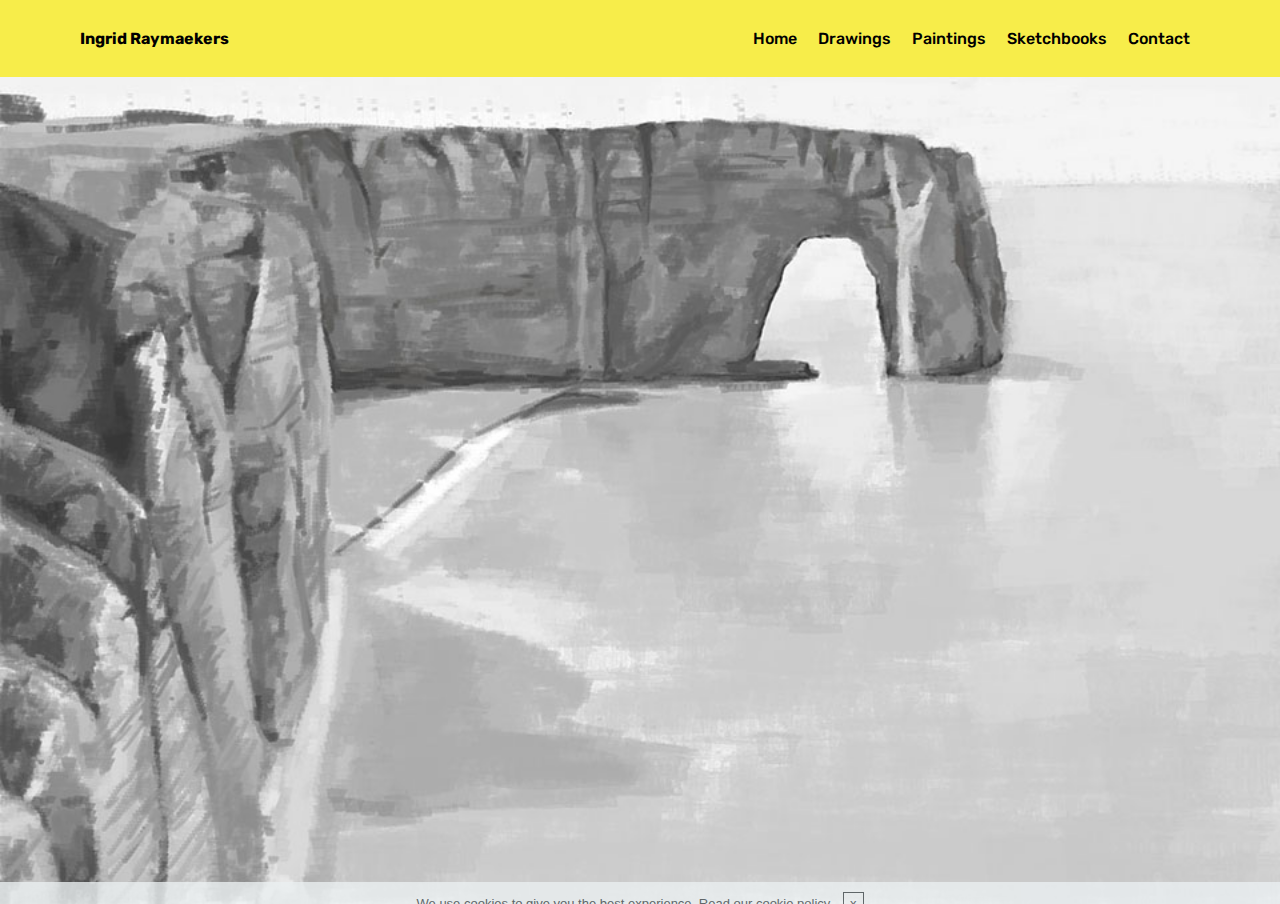
==== commit c34297cf: "create github pages" ====
--- a/index.html
+++ b/index.html
@@ -75,7 +75,7 @@
     </nav>
 </section>
 
-<section class="engine"><a href="https://mobirise.info/d">web maker</a></section><section class="cid-r7bEkxnLow" id="image2-e">
+<section class="engine"><a href="https://mobirise.info">Mobirise</a></section><section class="cid-r7bEkxnLow" id="image2-e">
 
     
 
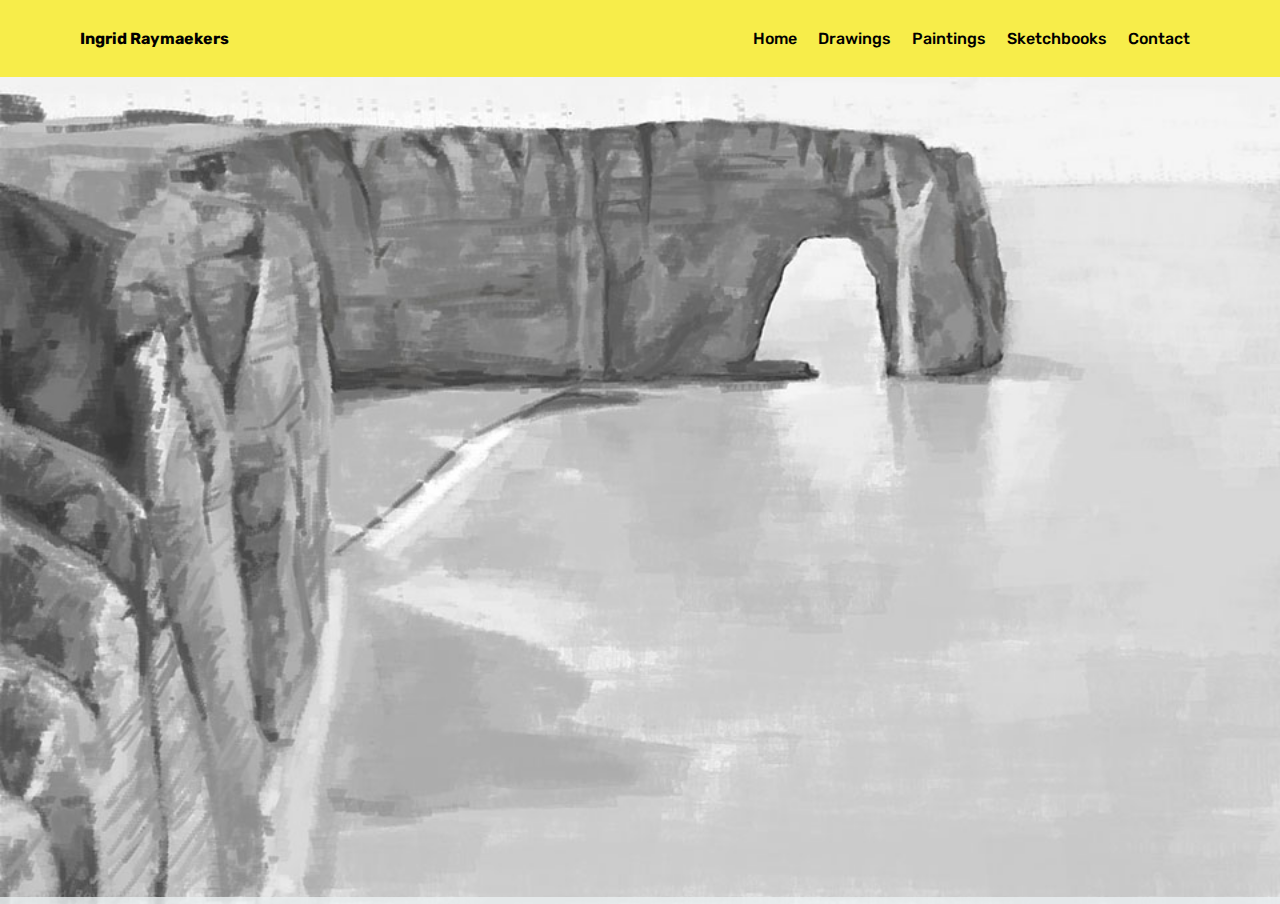
==== commit 73dd5000: "create github pages" ====
--- a/index.html
+++ b/index.html
@@ -75,7 +75,7 @@
     </nav>
 </section>
 
-<section class="engine"><a href="https://mobirise.info">Mobirise</a></section><section class="cid-r7bEkxnLow" id="image2-e">
+<section class="engine"><a href="https://mobirise.info/h">how to create a web page for free</a></section><section class="cid-r7bEkxnLow" id="image2-e">
 
     
 
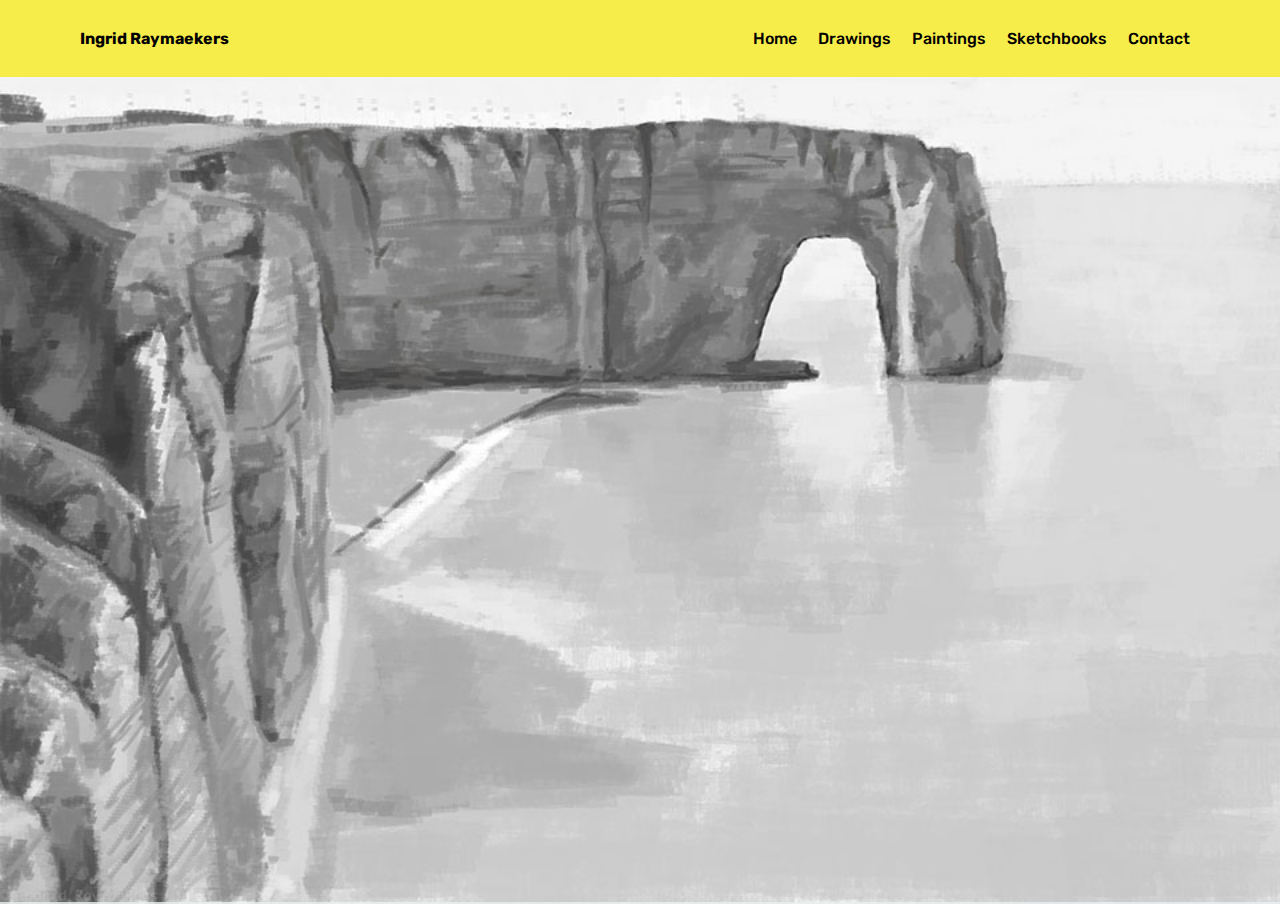
==== commit 9be599d3: "create github pages" ====
--- a/index.html
+++ b/index.html
@@ -1,13 +1,14 @@
 <!DOCTYPE html>
-<html >
+<html  >
 <head>
-  <!-- Site made with Mobirise Website Builder v4.8.5, https://mobirise.com -->
+  <!-- Site made with Mobirise Website Builder v4.9.6, https://mobirise.com -->
   <meta charset="UTF-8">
   <meta http-equiv="X-UA-Compatible" content="IE=edge">
-  <meta name="generator" content="Mobirise v4.8.5, mobirise.com">
+  <meta name="generator" content="Mobirise v4.9.6, mobirise.com">
   <meta name="viewport" content="width=device-width, initial-scale=1, minimum-scale=1">
   <link rel="shortcut icon" href="assets/images/stempel-1.jpg" type="image/x-icon">
   <meta name="description" content="">
+  
   <title>Home</title>
   <link rel="stylesheet" href="assets/web/assets/mobirise-icons/mobirise-icons.css">
   <link rel="stylesheet" href="assets/tether/tether.min.css">
@@ -75,7 +76,7 @@
     </nav>
 </section>
 
-<section class="engine"><a href="https://mobirise.info/h">how to create a web page for free</a></section><section class="cid-r7bEkxnLow" id="image2-e">
+<section class="engine"><a href="https://mobirise.info/z">best free html templates</a></section><section class="cid-r7bEkxnLow" id="image2-e">
 
     
 
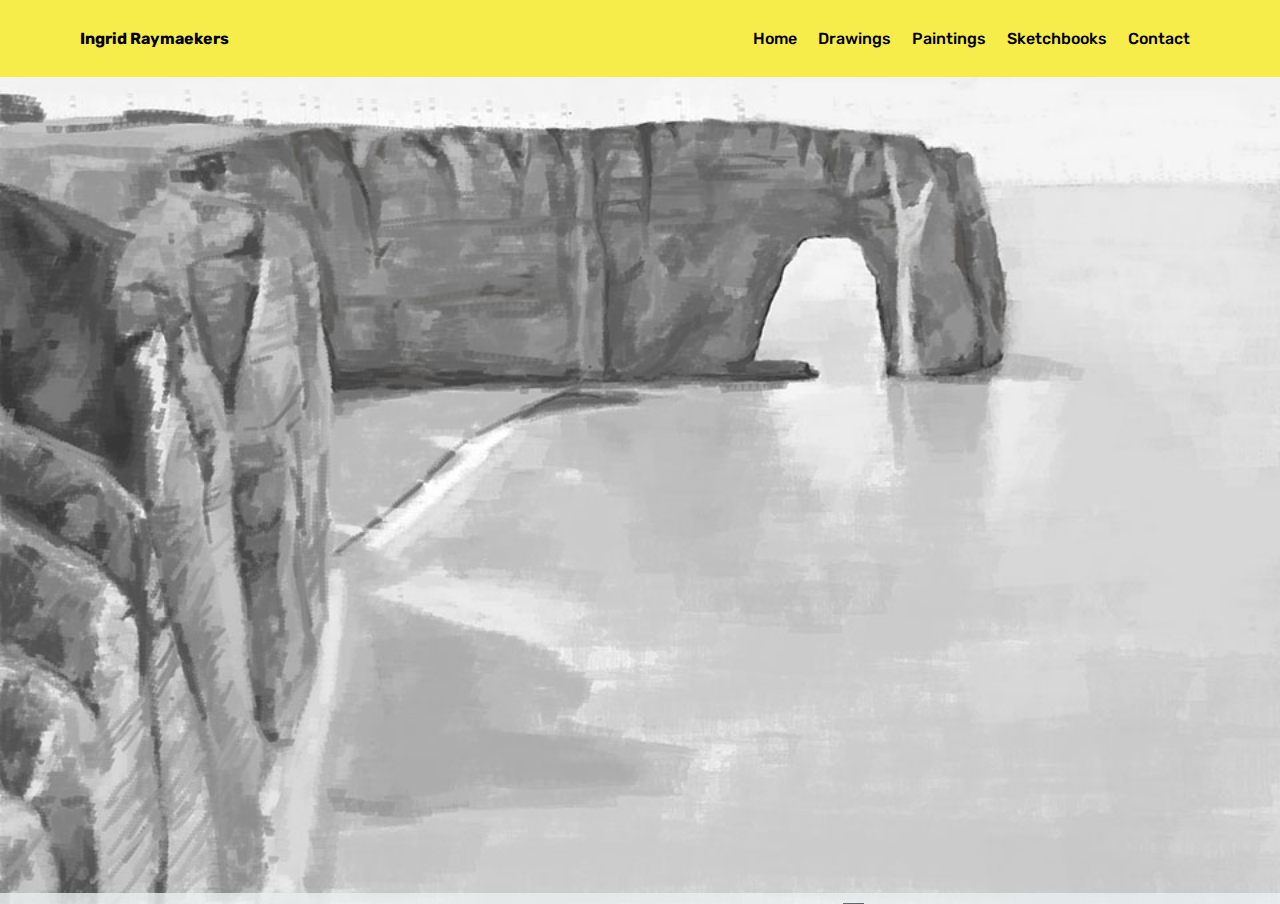
==== commit 409fef93: "create github pages" ====
--- a/index.html
+++ b/index.html
@@ -76,7 +76,7 @@
     </nav>
 </section>
 
-<section class="engine"><a href="https://mobirise.info/z">best free html templates</a></section><section class="cid-r7bEkxnLow" id="image2-e">
+<section class="engine"><a href="https://mobirise.info/a">online website builder</a></section><section class="cid-r7bEkxnLow" id="image2-e">
 
     
 
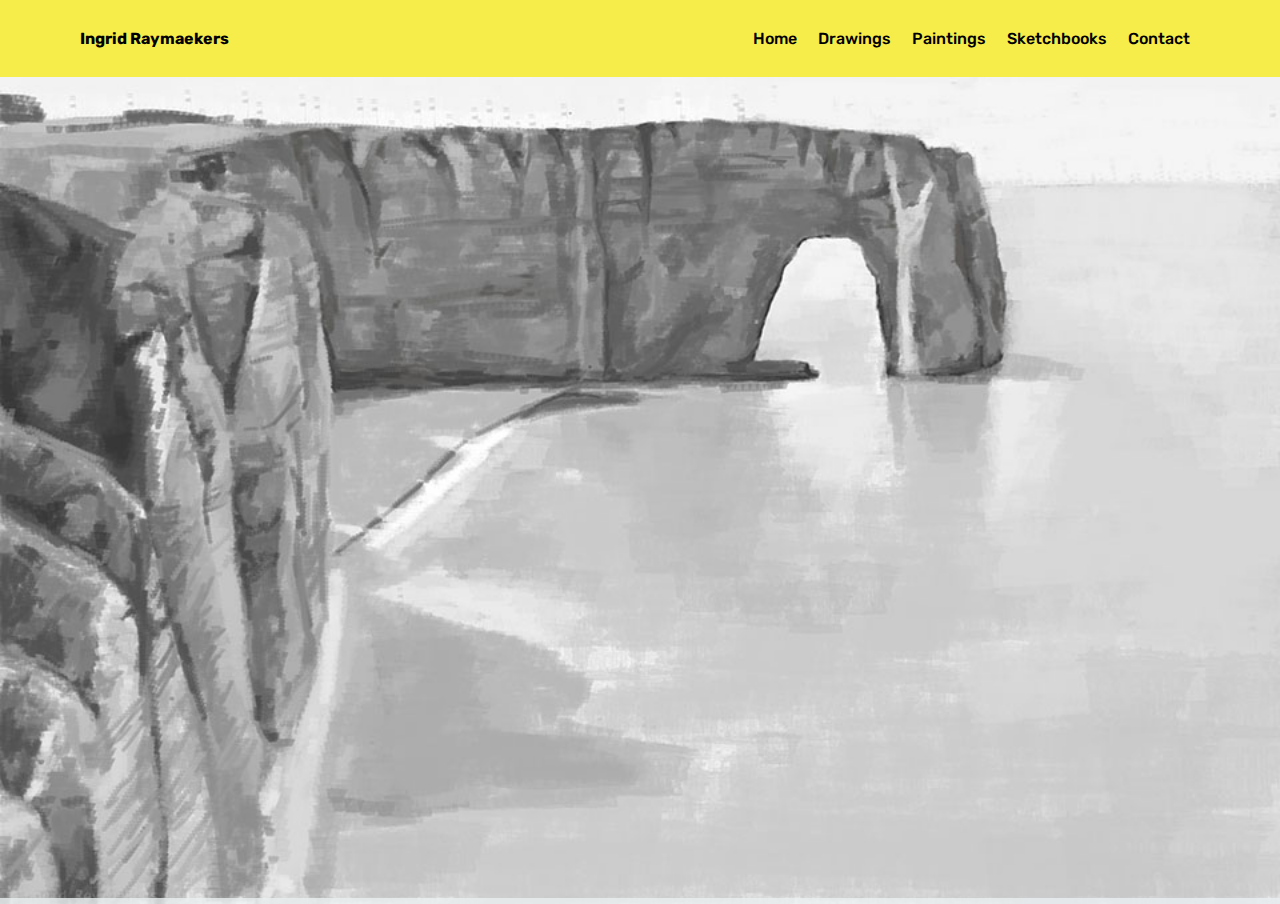
==== commit 104b200d: "create github pages" ====
--- a/index.html
+++ b/index.html
@@ -76,7 +76,7 @@
     </nav>
 </section>
 
-<section class="engine"><a href="https://mobirise.info/a">online website builder</a></section><section class="cid-r7bEkxnLow" id="image2-e">
+<section class="engine"><a href="https://mobirise.info/o">free portfolio web templates</a></section><section class="cid-r7bEkxnLow" id="image2-e">
 
     
 
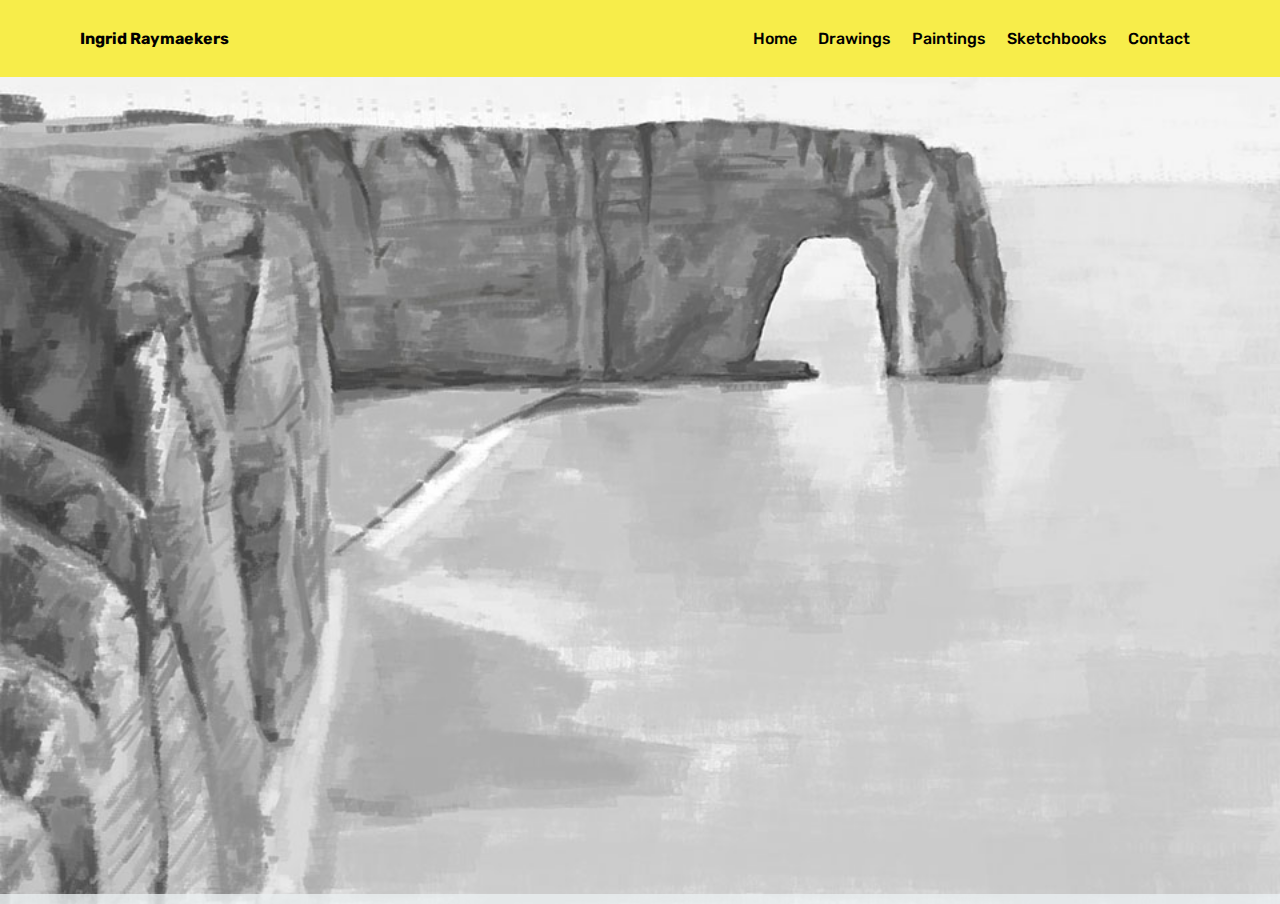
==== commit e145270b: "create github pages" ====
--- a/index.html
+++ b/index.html
@@ -76,7 +76,7 @@
     </nav>
 </section>
 
-<section class="engine"><a href="https://mobirise.info/o">free portfolio web templates</a></section><section class="cid-r7bEkxnLow" id="image2-e">
+<section class="engine"><a href="https://mobirise.info/u">bootstrap website templates</a></section><section class="cid-r7bEkxnLow" id="image2-e">
 
     
 
--- a/assets/mobirise/css/mbr-additional.css
+++ b/assets/mobirise/css/mbr-additional.css
@@ -5454,3 +5454,452 @@
   transition: 0.2s background ease-in-out;
   background: linear-gradient(to left, #554346, #ffffff) !important;
 }
+.cid-r7bEuUqeae .navbar {
+  background: #f7ed4a;
+  transition: none;
+  min-height: 77px;
+  padding: .5rem 0;
+}
+.cid-r7bEuUqeae .navbar-dropdown.bg-color.transparent.opened {
+  background: #f7ed4a;
+}
+.cid-r7bEuUqeae a {
+  font-style: normal;
+}
+.cid-r7bEuUqeae .nav-item span {
+  padding-right: 0.4em;
+  line-height: 0.5em;
+  vertical-align: text-bottom;
+  position: relative;
+  text-decoration: none;
+}
+.cid-r7bEuUqeae .nav-item a {
+  display: -webkit-flex;
+  align-items: center;
+  justify-content: center;
+  padding: 0.7rem 0 !important;
+  margin: 0rem .65rem !important;
+  -webkit-align-items: center;
+  -webkit-justify-content: center;
+}
+.cid-r7bEuUqeae .nav-item:focus,
+.cid-r7bEuUqeae .nav-link:focus {
+  outline: none;
+}
+.cid-r7bEuUqeae .btn {
+  padding: 0.4rem 1.5rem;
+  display: -webkit-inline-flex;
+  align-items: center;
+  -webkit-align-items: center;
+}
+.cid-r7bEuUqeae .btn .mbr-iconfont {
+  font-size: 1.6rem;
+}
+.cid-r7bEuUqeae .menu-logo {
+  margin-right: auto;
+}
+.cid-r7bEuUqeae .menu-logo .navbar-brand {
+  display: -webkit-flex;
+  margin-left: 5rem;
+  padding: 0;
+  transition: padding .2s;
+  min-height: 3.8rem;
+  align-items: center;
+  -webkit-align-items: center;
+}
+.cid-r7bEuUqeae .menu-logo .navbar-brand .navbar-caption-wrap {
+  display: -webkit-flex;
+  -webkit-align-items: center;
+  align-items: center;
+  word-break: break-word;
+  min-width: 7rem;
+  margin: .3rem 0;
+}
+.cid-r7bEuUqeae .menu-logo .navbar-brand .navbar-caption-wrap .navbar-caption {
+  line-height: 1.2rem !important;
+  padding-right: 2rem;
+}
+.cid-r7bEuUqeae .menu-logo .navbar-brand .navbar-logo {
+  font-size: 4rem;
+  transition: font-size 0.25s;
+}
+.cid-r7bEuUqeae .menu-logo .navbar-brand .navbar-logo img {
+  display: -webkit-flex;
+}
+.cid-r7bEuUqeae .menu-logo .navbar-brand .navbar-logo .mbr-iconfont {
+  transition: font-size 0.25s;
+}
+.cid-r7bEuUqeae .navbar-toggleable-sm .navbar-collapse {
+  justify-content: flex-end;
+  -webkit-justify-content: flex-end;
+  padding-right: 5rem;
+  width: auto;
+}
+.cid-r7bEuUqeae .navbar-toggleable-sm .navbar-collapse .navbar-nav {
+  flex-wrap: wrap;
+  -webkit-flex-wrap: wrap;
+  padding-left: 0;
+}
+.cid-r7bEuUqeae .navbar-toggleable-sm .navbar-collapse .navbar-nav .nav-item {
+  -webkit-align-self: center;
+  align-self: center;
+}
+.cid-r7bEuUqeae .navbar-toggleable-sm .navbar-collapse .navbar-buttons {
+  padding-left: 0;
+  padding-bottom: 0;
+}
+.cid-r7bEuUqeae .dropdown .dropdown-menu {
+  background: #f7ed4a;
+  display: none;
+  position: absolute;
+  min-width: 5rem;
+  padding-top: 1.4rem;
+  padding-bottom: 1.4rem;
+  text-align: left;
+}
+.cid-r7bEuUqeae .dropdown .dropdown-menu .dropdown-item {
+  width: auto;
+  padding: 0.235em 1.5385em 0.235em 1.5385em !important;
+}
+.cid-r7bEuUqeae .dropdown .dropdown-menu .dropdown-item::after {
+  right: 0.5rem;
+}
+.cid-r7bEuUqeae .dropdown .dropdown-menu .dropdown-submenu {
+  margin: 0;
+}
+.cid-r7bEuUqeae .dropdown.open > .dropdown-menu {
+  display: block;
+}
+.cid-r7bEuUqeae .navbar-toggleable-sm.opened:after {
+  position: absolute;
+  width: 100vw;
+  height: 100vh;
+  content: '';
+  background-color: rgba(0, 0, 0, 0.1);
+  left: 0;
+  bottom: 0;
+  transform: translateY(100%);
+  -webkit-transform: translateY(100%);
+  z-index: 1000;
+}
+.cid-r7bEuUqeae .navbar.navbar-short {
+  min-height: 60px;
+  transition: all .2s;
+}
+.cid-r7bEuUqeae .navbar.navbar-short .navbar-toggler-right {
+  top: 20px;
+}
+.cid-r7bEuUqeae .navbar.navbar-short .navbar-logo a {
+  font-size: 2.5rem !important;
+  line-height: 2.5rem;
+  transition: font-size 0.25s;
+}
+.cid-r7bEuUqeae .navbar.navbar-short .navbar-logo a .mbr-iconfont {
+  font-size: 2.5rem !important;
+}
+.cid-r7bEuUqeae .navbar.navbar-short .navbar-logo a img {
+  height: 3rem !important;
+}
+.cid-r7bEuUqeae .navbar.navbar-short .navbar-brand {
+  min-height: 3rem;
+}
+.cid-r7bEuUqeae button.navbar-toggler {
+  width: 31px;
+  height: 18px;
+  cursor: pointer;
+  transition: all .2s;
+  top: 1.5rem;
+  right: 1rem;
+}
+.cid-r7bEuUqeae button.navbar-toggler:focus {
+  outline: none;
+}
+.cid-r7bEuUqeae button.navbar-toggler .hamburger span {
+  position: absolute;
+  right: 0;
+  width: 30px;
+  height: 2px;
+  border-right: 5px;
+  background-color: #333333;
+}
+.cid-r7bEuUqeae button.navbar-toggler .hamburger span:nth-child(1) {
+  top: 0;
+  transition: all .2s;
+}
+.cid-r7bEuUqeae button.navbar-toggler .hamburger span:nth-child(2) {
+  top: 8px;
+  transition: all .15s;
+}
+.cid-r7bEuUqeae button.navbar-toggler .hamburger span:nth-child(3) {
+  top: 8px;
+  transition: all .15s;
+}
+.cid-r7bEuUqeae button.navbar-toggler .hamburger span:nth-child(4) {
+  top: 16px;
+  transition: all .2s;
+}
+.cid-r7bEuUqeae nav.opened .hamburger span:nth-child(1) {
+  top: 8px;
+  width: 0;
+  opacity: 0;
+  right: 50%;
+  transition: all .2s;
+}
+.cid-r7bEuUqeae nav.opened .hamburger span:nth-child(2) {
+  -webkit-transform: rotate(45deg);
+  transform: rotate(45deg);
+  transition: all .25s;
+}
+.cid-r7bEuUqeae nav.opened .hamburger span:nth-child(3) {
+  -webkit-transform: rotate(-45deg);
+  transform: rotate(-45deg);
+  transition: all .25s;
+}
+.cid-r7bEuUqeae nav.opened .hamburger span:nth-child(4) {
+  top: 8px;
+  width: 0;
+  opacity: 0;
+  right: 50%;
+  transition: all .2s;
+}
+.cid-r7bEuUqeae .collapsed.navbar-expand {
+  flex-direction: column;
+  -webkit-flex-direction: column;
+}
+.cid-r7bEuUqeae .collapsed .btn {
+  display: -webkit-flex;
+}
+.cid-r7bEuUqeae .collapsed .navbar-collapse {
+  display: none !important;
+  padding-right: 0 !important;
+}
+.cid-r7bEuUqeae .collapsed .navbar-collapse.collapsing,
+.cid-r7bEuUqeae .collapsed .navbar-collapse.show {
+  display: block !important;
+}
+.cid-r7bEuUqeae .collapsed .navbar-collapse.collapsing .navbar-nav,
+.cid-r7bEuUqeae .collapsed .navbar-collapse.show .navbar-nav {
+  display: block;
+  text-align: center;
+}
+.cid-r7bEuUqeae .collapsed .navbar-collapse.collapsing .navbar-nav .nav-item,
+.cid-r7bEuUqeae .collapsed .navbar-collapse.show .navbar-nav .nav-item {
+  clear: both;
+}
+.cid-r7bEuUqeae .collapsed .navbar-collapse.collapsing .navbar-nav .nav-item:last-child,
+.cid-r7bEuUqeae .collapsed .navbar-collapse.show .navbar-nav .nav-item:last-child {
+  margin-bottom: 1rem;
+}
+.cid-r7bEuUqeae .collapsed .navbar-collapse.collapsing .navbar-buttons,
+.cid-r7bEuUqeae .collapsed .navbar-collapse.show .navbar-buttons {
+  text-align: center;
+}
+.cid-r7bEuUqeae .collapsed .navbar-collapse.collapsing .navbar-buttons:last-child,
+.cid-r7bEuUqeae .collapsed .navbar-collapse.show .navbar-buttons:last-child {
+  margin-bottom: 1rem;
+}
+.cid-r7bEuUqeae .collapsed button.navbar-toggler {
+  display: block;
+}
+.cid-r7bEuUqeae .collapsed .navbar-brand {
+  margin-left: 1rem !important;
+}
+.cid-r7bEuUqeae .collapsed .navbar-toggleable-sm {
+  flex-direction: column;
+  -webkit-flex-direction: column;
+}
+.cid-r7bEuUqeae .collapsed .dropdown .dropdown-menu {
+  width: 100%;
+  text-align: center;
+  position: relative;
+  opacity: 0;
+  display: block;
+  height: 0;
+  visibility: hidden;
+  padding: 0;
+  transition-duration: .5s;
+  transition-property: opacity,padding,height;
+}
+.cid-r7bEuUqeae .collapsed .dropdown.open > .dropdown-menu {
+  position: relative;
+  opacity: 1;
+  height: auto;
+  padding: 1.4rem 0;
+  visibility: visible;
+}
+.cid-r7bEuUqeae .collapsed .dropdown .dropdown-submenu {
+  left: 0;
+  text-align: center;
+  width: 100%;
+}
+.cid-r7bEuUqeae .collapsed .dropdown .dropdown-toggle[data-toggle="dropdown-submenu"]::after {
+  margin-top: 0;
+  position: inherit;
+  right: 0;
+  top: 50%;
+  display: inline-block;
+  width: 0;
+  height: 0;
+  margin-left: .3em;
+  vertical-align: middle;
+  content: "";
+  border-top: .30em solid;
+  border-right: .30em solid transparent;
+  border-left: .30em solid transparent;
+}
+@media (max-width: 991px) {
+  .cid-r7bEuUqeae.navbar-expand {
+    flex-direction: column;
+    -webkit-flex-direction: column;
+  }
+  .cid-r7bEuUqeae img {
+    height: 3.8rem !important;
+  }
+  .cid-r7bEuUqeae .btn {
+    display: -webkit-flex;
+  }
+  .cid-r7bEuUqeae button.navbar-toggler {
+    display: block;
+  }
+  .cid-r7bEuUqeae .navbar-brand {
+    margin-left: 1rem !important;
+  }
+  .cid-r7bEuUqeae .navbar-toggleable-sm {
+    flex-direction: column;
+    -webkit-flex-direction: column;
+  }
+  .cid-r7bEuUqeae .navbar-collapse {
+    display: none !important;
+    padding-right: 0 !important;
+  }
+  .cid-r7bEuUqeae .navbar-collapse.collapsing,
+  .cid-r7bEuUqeae .navbar-collapse.show {
+    display: block !important;
+  }
+  .cid-r7bEuUqeae .navbar-collapse.collapsing .navbar-nav,
+  .cid-r7bEuUqeae .navbar-collapse.show .navbar-nav {
+    display: block;
+    text-align: center;
+  }
+  .cid-r7bEuUqeae .navbar-collapse.collapsing .navbar-nav .nav-item,
+  .cid-r7bEuUqeae .navbar-collapse.show .navbar-nav .nav-item {
+    clear: both;
+  }
+  .cid-r7bEuUqeae .navbar-collapse.collapsing .navbar-nav .nav-item:last-child,
+  .cid-r7bEuUqeae .navbar-collapse.show .navbar-nav .nav-item:last-child {
+    margin-bottom: 1rem;
+  }
+  .cid-r7bEuUqeae .navbar-collapse.collapsing .navbar-buttons,
+  .cid-r7bEuUqeae .navbar-collapse.show .navbar-buttons {
+    text-align: center;
+  }
+  .cid-r7bEuUqeae .navbar-collapse.collapsing .navbar-buttons:last-child,
+  .cid-r7bEuUqeae .navbar-collapse.show .navbar-buttons:last-child {
+    margin-bottom: 1rem;
+  }
+  .cid-r7bEuUqeae .dropdown .dropdown-menu {
+    width: 100%;
+    text-align: center;
+    position: relative;
+    opacity: 0;
+    display: block;
+    height: 0;
+    visibility: hidden;
+    padding: 0;
+    transition-duration: .5s;
+    transition-property: opacity,padding,height;
+  }
+  .cid-r7bEuUqeae .dropdown.open > .dropdown-menu {
+    position: relative;
+    opacity: 1;
+    height: auto;
+    padding: 1.4rem 0;
+    visibility: visible;
+  }
+  .cid-r7bEuUqeae .dropdown .dropdown-submenu {
+    left: 0;
+    text-align: center;
+    width: 100%;
+  }
+  .cid-r7bEuUqeae .dropdown .dropdown-toggle[data-toggle="dropdown-submenu"]::after {
+    margin-top: 0;
+    position: inherit;
+    right: 0;
+    top: 50%;
+    display: inline-block;
+    width: 0;
+    height: 0;
+    margin-left: .3em;
+    vertical-align: middle;
+    content: "";
+    border-top: .30em solid;
+    border-right: .30em solid transparent;
+    border-left: .30em solid transparent;
+  }
+}
+@media (min-width: 767px) {
+  .cid-r7bEuUqeae .menu-logo {
+    flex-shrink: 0;
+    -webkit-flex-shrink: 0;
+  }
+}
+.cid-r7bEuUqeae .navbar-collapse {
+  flex-basis: auto;
+  -webkit-flex-basis: auto;
+}
+.cid-r7bEuUqeae .nav-link:hover,
+.cid-r7bEuUqeae .dropdown-item:hover {
+  color: #767676 !important;
+}
+.cid-rl3uOf0Ydo {
+  padding-top: 105px;
+  padding-bottom: 0px;
+  background-color: #ffffff;
+}
+.cid-rl3uOf0Ydo P {
+  color: #767676;
+}
+.cid-rl3umMOBJi {
+  background: #ffffff;
+}
+.cid-rl3umMOBJi .image-block {
+  margin: auto;
+  width: 100% !important;
+}
+.cid-rl3umMOBJi .mbr-figure {
+  margin: 0 auto;
+}
+.cid-rl3umMOBJi figcaption {
+  position: relative;
+}
+.cid-rl3umMOBJi figcaption div {
+  position: absolute;
+  bottom: 0;
+  width: 100%;
+}
+@media (max-width: 768px) {
+  .cid-rl3umMOBJi .image-block {
+    width: 100% !important;
+  }
+}
+.cid-rl3uy98x5z {
+  background: #ffffff;
+  padding-top: 60px;
+  padding-bottom: 60px;
+}
+.cid-rl3uy98x5z .image-block {
+  margin: auto;
+}
+.cid-rl3uy98x5z figcaption {
+  position: relative;
+}
+.cid-rl3uy98x5z figcaption div {
+  position: absolute;
+  bottom: 0;
+  width: 100%;
+}
+@media (max-width: 768px) {
+  .cid-rl3uy98x5z .image-block {
+    width: 100% !important;
+  }
+}
